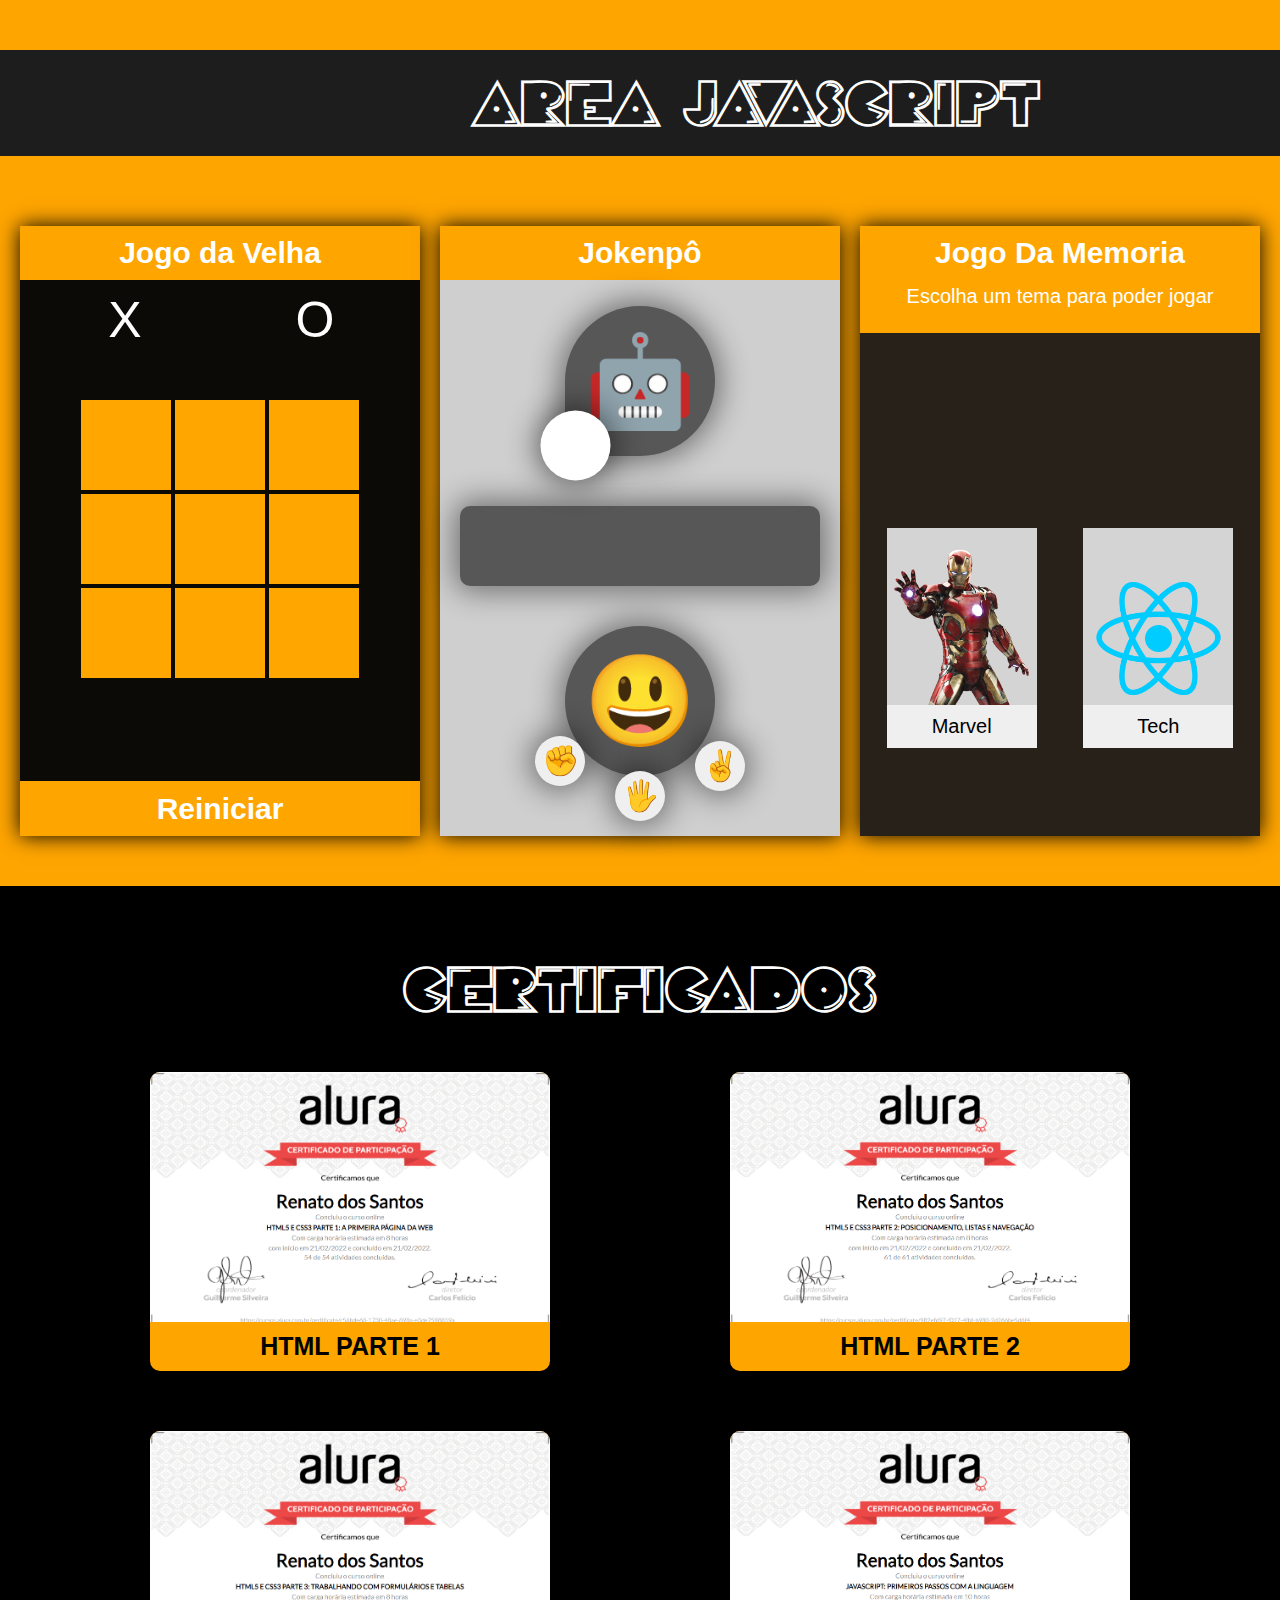
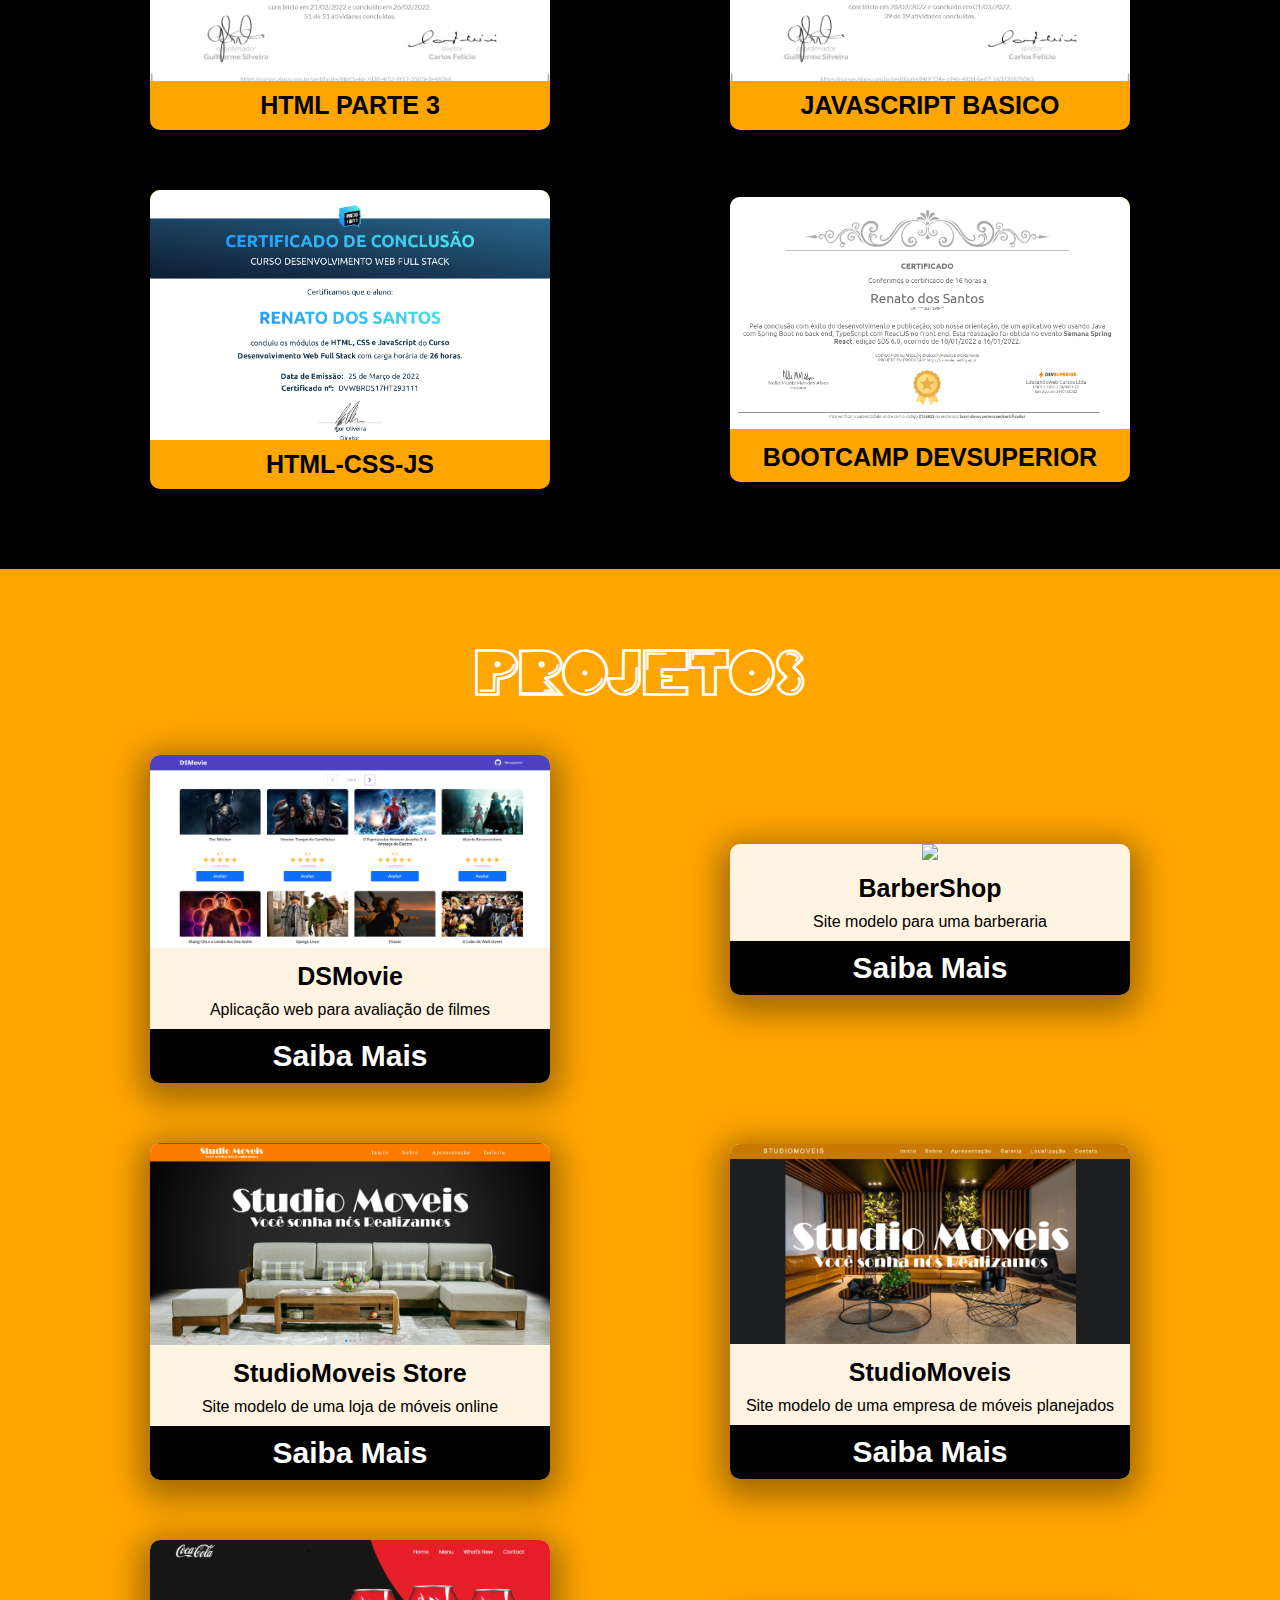
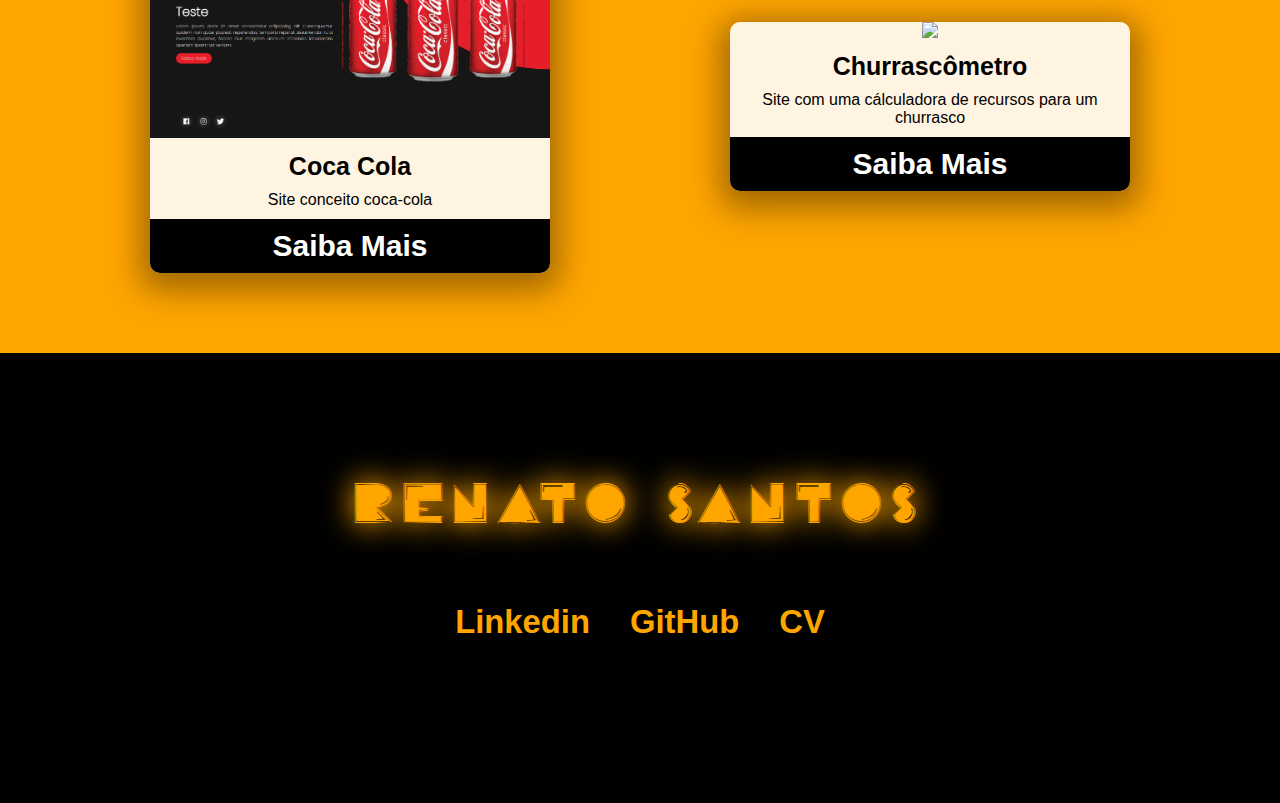
==== index.html @ b28b46d9 "adicionando jogos simples" ====
<!DOCTYPE html>
<html lang="pt-br">

<head>
    <meta charset="UTF-8">
    <meta http-equiv="X-UA-Compatible" content="IE=edge">
    <meta name="viewport" content="width=device-width, initial-scale=1.0">
    <link rel="stylesheet" href="./style/styleHeader.css">
    <link rel="stylesheet" href="./style/stylePrincipal.css">
    <link rel="stylesheet" href="./style/styleNav.css">
    <link rel="stylesheet" href="./style/footer.css">

    <!-- links style rojetos js -->
    <link rel="stylesheet" href="./projetos/jogo-da-velha/jogo-da-velha.css">
    <link rel="stylesheet" href="./projetos/jokenpo/styleJokenpo.css">
    <link rel="stylesheet" href="./projetos/gameMemoria/style/style-game-tema.css">
    <!-- icones -->
    <link rel="icon" href="../imagens/icons/rsIcon.png" type="image/png">
    <!-- IonIcon -->
    <link href="https://unpkg.com/ionicons@4.5.10-0/dist/css/ionicons.min.css" rel="stylesheet">
    <title>Renato Santos</title>
</head>

<body onload="iniciarDados()">
    <!-- <header id="header">
        <nav>
            <span class="topNome">Renato Santos</span>
            <ul class="navList">
                <li><a href="#header">Home</a></li>
                <li><a href="#sobre">About</a></li>
                <li><a href="#conhecimento">Skills</a></li>
                <li><a href="#certificado">Certified</a></li>
                <li><a href="#projetos">Projects</a></li>
            </ul>

            <div class="mobileMenu">
                <div class="line1"></div>
                <div class="line2"></div>
                <div class="line3"></div>
                <div class="line4"></div>
            </div>
        </nav>
        <div class="neon">
            <span class="nome" style="--letra: 'ola eu sou o'">ola eu sou o </span>
            <span class="nome" style="--letra: 'renato santos'">renato santos</span>
            <span class="nome" style="--letra: 'desenvolvedor'">desenvolvedor</span>
            <span class="nome" style="--letra: 'front-end'">front-end</span>
            <span class="nome" style="--letra: 'junior'">junior</span>
        </div>

        <ul class="redes-sociais">
            <li><a href="https://www.linkedin.com/in/renato-santos-693568127/" target="_blank">
                    <ion-icon name="logo-linkedin"></ion-icon>
                    <p> Linkedin </p>
                </a>
            </li>
            <li><a href="https://github.com/RenatoDevs" target="_blank">
                    <ion-icon name="logo-github"></ion-icon>
                    <p> GitHub </p>
                </a>
            </li>
            <li>
                <a href="https://github.com/RenatoDevs" target="_blank">
                    <ion-icon name="person"></ion-icon>
                    <p> CV </p>
                </a>
            </li>
        </ul>
        <div class="scroll">
            <img src="./logos/keyboard_arrow_down_white_24dp.svg" alt="">
        </div>

    </header> -->
    <main>
        <!-- <section id="sobre" class="sobre">
            <p class="titulo">Sobre</p>
            
            <div class="box-sobre">
                <img src="./imagens/fotos/eu2.jpg" alt="">
                <p>Olá eu sou Renato dos Santos seja Bem-vindo ao meu portifólio, aqui vou dispor um pouco sobre mim,
                    meus projetos pessoais que irei desenvolver ao longo dos meus estudos, e da minha carreira como
                    desenvolvedor que pretendo construir.
                </p>
                <p>
                    Bom sobre mim, eu tenho 24 anos, mas desde criança sempre fui apaixonado por tecnologia, ver os
                    ganhos que ao longo dos anos ela vem trazendo a sociedade é simplesmente incrível, confesso que
                    os últimos avanços que tivemos como a inteligência artificial, robôs e afins estão cada  um tanto assustadores, mas ainda assim acho incrível e acredito que com consciência e sabedoria ela
                    vai nos levar muito longe.
                </p>
                <p>
                    Sou formado em Análise e Desenvolvimento de Sistemas pela Uninove, estou estudando as
                    tecnologias do Front-End como HTML, CSS, Javascript e em breve React JS.
                </p>
            </div>
        </section> -->
        <!-- Conhecimento -->
        <!-- <section id="conhecimento" class="conhecimento">
            <p class="titulo">Conhecimento</p>
            <div class="estudos">
                
                <div class="box-linguagem">
                    <h2>Tenho conhecimento</h2>
                    <img src="./imagens/techs/html.png" alt="">
                    <img src="./imagens/techs/css.png" alt="">
                    <img src="./imagens/techs/javascript.png" alt="">
                    <img src="./imagens/techs/github.png" alt="">
                </div>
                
                <div class="box-linguagem">
                    <h2>Estudando</h2>
                    <img src="./imagens/techs/javascript.png" alt="">
                    <img src="./imagens/techs/firebase.png" alt="">
                </div>
                
                <div class="box-linguagem">
                    <h2>Pretendo estudar</h2>
                    <img src="./imagens/techs/bootstrap.png" alt="">
                    <img src="./imagens/techs/react.png" alt="">
                    <img src="./imagens/techs/node.png" alt="">
                </div>
            </div>

        </section> -->
        <!-- area js -->
        <section>
            <div class="container-js">
                <div class="top-js">
                    <div class="box-clock">
                        <div class="clock"></div>
                    </div>
                    <p class="titulo">Area Javascript</p>
                </div>
                <div class="grade-projetos-js">
                    <div class="projeto-js">
                        <div class="jogo-da-velha">
                            <h1>Jogo da Velha</h1>
                            <div class="current-player">
                                <p id="player1">X</p>
                                <p id="player2">O</p>
                            </div>
                            <div class="stage">
                                <div>
                                    <div id="0" class="square"></div>
                                    <div id="1" class="square"></div>
                                    <div id="2" class="square"></div>
                                </div>
                                <div>
                                    <div id="3" class="square"></div>
                                    <div id="4" class="square"></div>
                                    <div id="5" class="square"></div>
                                </div>
                                <div>
                                    <div id="6" class="square"></div>
                                    <div id="7" class="square"></div>
                                    <div id="8" class="square"></div>
                                </div>
                            </div>
                            <div class="info">
                                <span class="vencedor"></span>
                                <button id="reset-game" onclick="resetGame()">Reiniciar</button>
                            </div>
                        </div>
                    </div>
                    <!-- Jokempô -->
                    <div class="projeto-js">
                        <div class="jokenpo">
                            <h1>Jokenpô</h1>
                            <div class="robot">&#x1F916;
                                <div id="option-robot" class="option-robot"></div>
                            </div>
                            <div id="placar" class="placar"></div>
                            
                            <div class="player" >&#x1F603;
                                
                            </div>
                            <div class="option-player">
                                <button id="0" class="option">	&#x270A;</button>
                                <button id="1 " class="option">&#x1F590;</button>
                                <button id="2" class="option">&#x270C;</button>
                            </div>
                        </div>
                    </div>
                    <!-- Jogo da Memoria -->
                    <div class="projeto-js">
                        <div class="titulo-game-memoria">
                            <h1>Jogo Da Memoria</h1>
                            <p>Escolha um tema para poder jogar</p>
                        </div>
                        
                        <div id="game-memoria" class="temas">
                            
                            <div class="tema">
                                <img src="./projetos/gameMemoria/assets/temas/marvel/iron.png" alt="">
                                <a href="./projetos/gameMemoria/game-memoria.html" href="#gameBoard" id="marvel">
                                    <button id="marvel" class="btn">Marvel</button>
                                </a>
                            </div>
                            <div class="tema">
                                <img src="./projetos/gameMemoria/assets/temas/tech/react.png" alt="">
                                <a href="./projetos/gameMemoria/game-memoria.html" href="#gameBoard" id="tech">
                                    <button id="teck" class="btn">Tech</button>
                                </a>
                            </div>
                        </div>
                    </div>
                </div>
            </div>
            
            
        </section>
        <!-- Certificado -->
        <section id="certificado" class="certificado">
            <p class="titulo">Certificados</p>
            <div id="box-certificados" class="box-itens"></div>
        </section>
        <!-- Projetos -->
        <section id="projetos" class="projetos">
            <p class="titulo">Projetos</p>
            <div class="box-itens" id="box-projetos">
        </section>
    </main>
    <footer>
        <div class="boxFooter">
            <span class="footerNome" style="--letra: 'renato santos'">renato santos</span>
            <ul class="redes-sociais">
                <li><a href="https://www.linkedin.com/in/renato-santos-693568127/" target="_blank">
                        <ion-icon name="logo-linkedin"></ion-icon>
                        <p> Linkedin </p>
                    </a>
                </li>
                <li><a href="https://github.com/RenatoDevs" target="_blank">
                        <ion-icon name="logo-github"></ion-icon>
                        <p> GitHub </p>
                    </a>
                </li>
                <li>
                    <a href="https://github.com/RenatoDevs" target="_blank">
                        <ion-icon name="person"></ion-icon>
                        <p> CV </p>
                    </a>
                </li>
            </ul>
        </div>
    </footer>
    <!-- projetos js -->
        <!-- jogo da velha -->
        <script src="./projetos/jogo-da-velha/jogo-da-velha.js"></script>
        <script src="./projetos/jogo-da-velha//interface-jogo-da-velha.js"></script>
        <!-- jokempô -->
        <script src="./projetos/jokenpo/jokenpoGame.js"></script>
        <!-- Jogo da Memoria -->
        <script src="./projetos/gameMemoria/scriptGameMemoria.js"></script>
        <script src="./projetos/gameMemoria/scriptTemasGameMemoria.js"></script>
        <script src="./projetos/gameMemoria/scriptViewGameMemoria.js"></script>



    <script src="./projetos/relogio/relogio.js"></script>
    <!-- auto -->
    <script src="./scripts/auto-certificados.js"></script>
    <script src="./scripts/auto-projetos.js"></script>
    <!-- IonIcon -->
    <script type="module" src="https://unpkg.com/ionicons@5.5.2/dist/ionicons/ionicons.esm.js"> </script>

    <!-- Nav -->
    <script src="./scripts/mobileNavBar.js"></script>

    <script src="./scripts/script.js"></script>

</body>

</html>
---- style/styleHeader.css ----
@font-face {
  font-family: "pac";
  src: url("../fonts/PAC-FONT.TTF") format("truetype");
}
header {
  width: 100%;
  min-height: 130vh;
  display: flex;
  justify-content: center;
  align-items: center;
  flex-direction: column;
  z-index: 100;
}
header::before {
  content: "";
  position: absolute;
  top: 0;
  left: 0;
  width: 100%;
  min-height: 130vh;
  background: var(--cor-secundaria);
  clip-path: polygon(0 0, 100% 0, 100% 100%, 0 85%);
  z-index: -1;
}
.scroll {
  width: 100px;
  height: 150px;
  display: flex;
  justify-content: center;
  align-items: center;
  flex-direction: column;
  z-index: 2;
  position: relative;
  background: url(../imagens/) repeat-y;
  background-size: cover ;
}

.scroll img {
  width: 100%;
  animation: pular 1s cubic-bezier(1, -0.8, 0.7, 0.7) alternate infinite;
  position: absolute;
  top: 0;
}
.scroll::after {
  content: " ";
  position: absolute;
  bottom: 0;
  width: 100%;
  height: 10px;
  background: rgba(255, 255, 255, 0.877);
  border-radius: 50%;
  filter: blur(15px);
  animation: sombra 1s cubic-bezier(1, -0.80, 0.7, 0.7) alternate infinite;
}

@keyframes pular {
  to {
    transform: translateY(40px);
  }
  
}
@keyframes sombra {
  to {
    transform:scale(1.5);
  }
  
}
.neon {
  width: 100%;
  max-width: 1500px;
  min-height: 400px;
  display: flex;
  justify-content: center;
  align-items: center;
  flex-direction: column;
  text-align: center;
  position: relative;
  margin: 10px;
  margin-top: -150px;
}
.nome {
  font-size: 40px;
  font-family: "pac";
  position: relative;
  cursor: pointer;
  transition: color 1s ease-in-out;
  letter-spacing: 10px;
}
.nome::before {
  content: var(--letra);
  position: absolute;
  filter: blur(15px);
  font-weight: bold;
  top: 0;
  left: 0;
  right: 0;
  bottom: 0;
}
.nome:nth-child(1) {
  color: var(--cor-titulo);
  font-size: calc(16px + 1vw);
  margin-bottom: -10px;
  z-index: 10;
  animation: piscando 2s infinite;
  animation-delay: 0;
}
.nome:nth-child(2) {
  color: var(--cor-primaria);
  font-size: calc(40px + 2vw);
  animation: piscando 2s infinite;
  animation-delay: 500ms;
}
.nome:nth-child(3) {
  color: var(--cor-titulo);
  font-size: calc(10px + 2vw);
  margin: -10px;
  z-index: 10;
  animation: piscando 2s infinite;
  animation-delay: 700ms;
}
.nome:nth-child(4) {
  color: var(--cor-primaria);
  font-size: calc(40px + 2.5vw);
  animation: piscando 2s infinite;
  animation-delay: 300ms;
}

.nome:nth-child(5) {
  color: var(--cor-titulo);
  font-size: calc(10px + 2vw);
  margin: -10px;
  z-index: 10;
  animation: piscando 3s forwards;
  animation-delay: 700ms;
}

.redes-sociais {
  display: flex;
  justify-content: center;
  align-items: center;
  flex-wrap: wrap;
  height: 100%;
}
.redes-sociais li a{
  display: flex;
  justify-content: center;
  align-items: center;
  flex-direction: column;
  position: relative;
  height:100px;
  
  margin: 0 10px;
  font-size: calc(20px + 1vw);
  font-weight: bold;
  list-style: none;
  color: var(--cor-primaria);
  border-radius: 20px;
}
.redes-sociais li a:hover{
  animation: subir 0.5s ease alternate infinite;
}
.redes-sociais li a ion-icon{
  font-size: 50px;
  z-index: 1000;
  
}
.redes-sociais li p{
  width: 100%;
  height: 40;
  line-height: 100%;
  padding: 10px;
  color: var(--cor-primaria);
  transition: 1s;
  display: flex;
  justify-content: center;
  align-items: center;
}
.redes-sociais li p:hover{
  border-radius: 20px;
  background:var(--cor-primaria);
  color: var(--cor-secundaria);
}

@keyframes subir {
  to{
    transform: translateY(-30px);
  }
  
}

@media (max-width: 550px) {
  .nome:nth-child(1),
  .nome:nth-child(3) {
    margin: 5px;
    z-index: 10;
  }
  .nome:nth-child(2)::before,
  .nome:nth-child(4)::before {
    align-self: center;
  }
}

@keyframes piscando {
  0% {
    text-transform: uppercase;
  }
  5% {
    text-transform: lowercase;
  }
  95% {
    text-transform: uppercase;
  }
}
---- style/stylePrincipal.css ----
@font-face {
  font-family: "blah";
  src: url('../fonts/Blah!.ttf') format("truetype");
}

@import url('https://fonts.googleapis.com/css2?family=Roboto:wght@300;700&display=swap');

* {
  box-sizing: border-box;
  margin: 0;
  padding: 0;
  --cor-primaria: #ffa500;
  --cor-secundaria: rgb(0, 0, 0);
  --cor-titulo: red;
  list-style: none;
  text-decoration: none;
  font-family: 'Roboto', sans-serif;
}

body {
  width: 100%;
  min-height: 100vh;
  display: flex;
  justify-content: center;
  align-items: center;
  flex-direction: column;
  position: relative;
  font-family: 'blash';

}

main {
  width: 100%;
  min-height: 100vh;
}

section {
  width: 100%;
  min-height: 50vh;
  padding: 50px 0;
  display: flex;
  justify-content: space-around;
  align-items: center;
  flex-direction: column;
  position: relative;
}

section:nth-child(odd) {
  background-color: var(--cor-primaria);
}

section:nth-child(even) {
  background-color: var(--cor-secundaria);
}


section:nth-child(odd) .btMais {
  background-color: var(--cor-secundaria);
  color: white;
}

section:nth-child(even) .btMais {
  background-color: var(--cor-primaria);
  color: white;
}

section:nth-child(odd).certificado .item {
  background-color: var(--cor-secundaria);
  color: white;
}

section:nth-child(even).certificado .item {
  background-color: var(--cor-primaria);
  color: black;
}


.titulo {
  font-size: calc(20px + 2vw);
  font-weight: bold;
  margin: 30px;
  color: #fff;
  text-align: center;
  font-family: 'pac';
  text-transform: uppercase;
}

/*        Sobre         */
.sobre {
  margin-top: -25vh;
  padding: 20vh 10px 50px 10px;

}

.box-sobre {
  max-width: 1400px;
  border-radius: 10px;
  padding: 10px 0;
  background-color: rgb(221, 221, 221);
  box-shadow: 0 0 20px rgba(0, 0, 0, 0.918),
    inset 0 0 10px rgba(0, 0, 0, 0.486);
}

.box-sobre img {
  max-width: 320px;
  overflow: hidden;
  object-fit: cover;
  border-radius: 20px;
  margin: 10px;
  float: left;
  box-shadow: 0 0 20px rgba(0, 0, 0, 0.918);
}

.box-sobre p {
  max-width: 1200px;
  font-size: calc(12px + 0.5vw);
  text-align: left;
  margin: 20px 0;
  padding: 0 15px;
  font-weight: 600;
  position: relative;
}

/*              Conhecimentos             */
.estudos {
  width: 100%;
  display: flex;
  justify-content: center;
  align-items: center;
  flex-wrap: wrap;
  padding: 0 10px;
  gap: 10px;
}

.box-linguagem {
  width: 100%;
  max-width: 400px;
  padding: 10px;
  border-radius: 10px;
  display: flex;
  justify-content: space-around;
  align-items: center;
  flex-wrap: wrap;
  background-color: gainsboro;
  box-shadow:
    inset 0 0 10px rgba(0, 0, 0, 0.486);
}

.conhecimento h2 {
  color: white;
  width: 100%;
  text-align: center;
  padding: 10px;
  margin-bottom: 10px;
  border-radius: 10px 10px 0 0;
  background-color: gray;
  box-shadow: 0 0 10px rgba(0, 0, 0, 0.918),
    inset 0 0 20px rgba(0, 0, 0, 0.486);
}

.box-linguagem img {
  width: 50px;
  height: 50px;
  transition: 0.5s;
}

.box-linguagem img:hover {
  transform: scale(1.3);
}

/*         Certificados        */
.certificado .item {
  text-transform: uppercase;
}

/*           Projetos          */
.box-itens {
  width: 100%;
  max-width: 1400px;
  min-height: 50vh;
  display: flex;
  align-items: center;
  justify-content: space-evenly;
  flex-wrap: wrap;
}

.item {
  margin: 30px;
  display: flex;
  align-items: center;
  text-align: center;
  flex-direction: column;
  min-height: 100px;
  flex: 1 1 400px;
  max-width: 400px;
  position: relative;
  background: rgba(255, 255, 255, 0.884);
  box-shadow: 0 8px 32px 10px rgba(0, 0, 0, 0.37);
  border-radius: 10px;
  overflow: hidden;
  transition: 0.5s ease-in-out;
}

.item:hover {
  transform: scale(1.1);
}

.imgProjeto {
  max-height: 250px;
  overflow: hidden;
}

.imgProjeto img {
  width: 100%;
}

.descProjeto {
  width: 100%;
  display: flex;
  justify-content: space-between;
  align-items: center;
  flex-direction: column;
}

.subTitulo {
  font-size: 25px;
  margin: 10px;
}

.descProjeto .btMais {
  width: 100%;
  text-decoration: none;
  padding: 10px;
  margin-top: 10px;
  font-size: 30px;
  font-weight: bold;
}

/*Area Javascript*/

.container-js {
  width: 100%;
  max-width: 1400px;
  display: flex;
  justify-content: flex-start;
  align-items: center;
  flex-direction: column;
  flex-wrap: wrap;
}

.top-js {
  display: flex;
  justify-content: space-evenly;
  align-items: center;
  flex-wrap: wrap;
  width: 100%;

  background-color: rgb(29, 29, 29);
}

.clock {
  color: white;
  font-size: 50px;
  width: 100%;
  max-width: 300px;
  padding: 10px;
  display: flex;
  justify-content: center;
  align-items: center;
}

.grade-projetos-js {
  padding: 50px 10px 0 10px;
  width: 100%;
  min-height: 50vh;
  display: flex;
  justify-content: space-evenly;
  align-items: center;
  flex-wrap: wrap;
  gap: 10px;
}

.projeto-js {
  width: 100%;
  max-width: 400px;
  height: 610px;
  background-color: rgb(39, 33, 25);
  margin-top: 20px;
  box-shadow:0 0 20px rgb(0, 0, 0);

}





















@media (max-width:600px) {
  .box-sobre {
    display: flex;
    justify-content: center;
    align-items: center;
    flex-direction: column;
  }
}
---- style/styleNav.css ----
*{
  margin: 0;
  padding: 0;
  box-sizing: border-box;
}

nav {
  width: 100%;
  height: 7vh;
  position: fixed;
  display: flex;
  justify-content: space-evenly;
  align-items: center;
  top: 0;
  background: var(--cor-secundaria);
  /* box-shadow: 0 0 50px 5px rgba(255, 255, 255, 0.178);   */
  z-index: 10000;
}
.topNome{
  color: var(--cor-primaria);
  font-family: 'pac';
  position: relative;
  align-self:auto;
  font-size: 25px;
  line-height: 100%;
}
.navList {
  display: flex;
  justify-content: space-evenly;
  align-items: center;
  height: 100%;
  width: 70%;
}
.navList li {
  list-style: none;
  height: 100%;
  
}
.navList li a{
  height: 100%;
  line-height: 100%;
  list-style: none;
  display: flex;
  justify-content: center;
  align-items: center;
  font-size: calc(16px + 1vw);
  font-weight: bold;
  color: var(--cor-primaria);
  margin: 0 10px 0 10px;
  font-family: 'blah';
}
.navList li a:hover{
  filter: contrast(250%);

}

.mobileMenu {
  cursor: pointer;
  display: none;
  z-index: 1000;
}
.mobileMenu div {
  width: 35px;
  height: 3px;
  background: var(--cor-primaria);
  margin: 8px;
  transition: 0.3s;
  border-radius: 10px;
  
}
@media (max-width: 999px) {
  /* body {
    overflow-x: hidden;
  } */
  .navList {
    position: absolute;
    top: 7vh;
    right: 0;
    width: 100vw;
    height: 93vh;
    background-color: var(--cor-secundaria);
    flex-direction: column;
    align-items: center;
    justify-content:center;
    transform: translateX(100%);
    transition: transform 0.5s ease-in-out;
    z-index: 99;
  }
  .navList li {
    opacity: 0;
    width: 100%;
    max-height: 70px;
    padding: 20px 0 20px 0;
    text-align: center;
    font-size: 1.5em;
  }
  .navList li a{
    font-size: 40px;
  }
  .mobileMenu {
    display: block;
    padding-top: 10px;
  }
  .navList.active {
    transform: translateX(0);
  }
  .mobileMenu .line4{
    opacity: 0;
  }
  @keyframes navLinkFade {
    from {
      opacity: 0;
      transform: translateX(50px);
    }
    to {
      opacity: 1;
      transform: translateX(0);
    }
  }
  /*as 4 barras simbolo menu*/
  .mobileMenu.active .line1 {
    transform: rotate(-90deg) translate(-12px, -10px);
  }
  .mobileMenu.active .line2 {
    transform: rotate(30deg) translate(-2.5px, -11px);
    width: 25px;
  }
  .mobileMenu.active .line3 {
    transform: rotate(160deg) translate(-11px, 10px);
    width: 20px;
  }
  .mobileMenu.active .line4 {
    transform: rotate(50deg) translate(-6px, -13px);
    width: 25px;
    opacity: 1;
  }
}
---- style/footer.css ----
/*            Footer               */

footer {
    width: 100%;
    min-height: 50vh;
    display: flex;
    justify-content: center;
    align-items: center;
    flex-direction: column;
    position: relative;
    background-color: var(--cor-secundaria);
    
  }
  
  .boxFooter {
    z-index: 10;
    display: flex;
    justify-content: center;
    align-items: center;
    flex-direction: column;
  }

  .footerNome {
    font-size: 40px;
    font-family: "pac";
    position: relative;
    cursor: pointer;
    transition: color 1s ease-in-out;
    letter-spacing: 10px;
    color: var(--cor-primaria);
    text-align: center;
    margin-bottom: 50px;
  }

  .footerNome::before {
    content: var(--letra);
    position: absolute;
    filter: blur(15px);
    font-weight: bold;
    top: 0;
    left: 0;
    right: 0;
    bottom: 0;
  }
  .redes-sociais {
    display: flex;
    justify-content: center;
    align-items: center;
    flex-wrap: wrap;
    height: 100%;
  }
  .redes-sociais li a{
    display: flex;
    justify-content: center;
    align-items: center;
    flex-direction: column;
    position: relative;
    height:100px;
    
    margin: 0 10px;
    font-size: calc(20px + 1vw);
    font-weight: bold;
    list-style: none;
    color: var(--cor-primaria);
    border-radius: 20px;
  }
  .redes-sociais li a:hover{
    animation: subir 0.5s ease alternate infinite;
  }
  .redes-sociais li a ion-icon{
    font-size: 50px;
    z-index: 1000;
  }
  .redes-sociais li p{
    width: 100%;
    height: 40;
    line-height: 100%;
    padding: 10px;
    color: var(--cor-primaria);
    transition: 1s;
    display: flex;
    justify-content: center;
    align-items: center;
  }
  .redes-sociais li p:hover{
    border-radius: 20px;
    background:var(--cor-primaria);
    color: var(--cor-secundaria);
  }
---- projetos/jogo-da-velha/jogo-da-velha.css ----
.jogo-da-velha {
  width: 100%;
  height: 100%;
  display: flex;
  justify-content: center;
  align-items: center;
  flex-direction: column;
  background: rgba(0, 0, 0, 0.685);
}
.jogo-da-velha h1{
  width: 100%;
  font-size: 30px;
  color: white;
  padding: 10px;
  margin-bottom: 10px;
  text-align: center;
  background-color: orange;
}
.jogo-da-velha .stage {
  padding: 10px;
  width: 100%;
  height: 400px;
  display: flex;
  flex-direction: column;
  justify-content: center;
  align-items: center;
  
}

.jogo-da-velha .square {
  background-color: rgb(255, 166, 0);
  width: 90px;
  height: 90px;
  display: inline-block;
  position: relative;
  font-size: 100px;
  transition: 300ms ease-in-out ;
  color: white;
  font-weight: bold;
  text-shadow: 0 2px 10px black;
}
.jogo-da-velha .square:hover{
  filter: contrast(200%);
  box-shadow: 0 0 5px 1px orange;
  transform: scale(105%);
  
}

.jogo-da-velha .o::after {
  content: "O";
  position: absolute;
  width: 100%;
  height: 100%;
  display: flex;
  justify-content: center;
  align-items: center;
}
.jogo-da-velha .x::after {
  content: "X";
  position: absolute;
  width: 100%;
  height: 100%;
  display: flex;
  justify-content: center;
  align-items: center;
}

.jogo-da-velha #restart{
  width: 100%;
  height: 40px;
  border: none;
  background-color: rgb(31, 31, 31);
  color: white;
  font-size: 25px;
}

.jogo-da-velha .current-player{
  width: 100%;
  height: 60px;
  display: flex;
  justify-content: center;
  align-items: center;
  padding:10px;
}
.jogo-da-velha .vez{
  background-color: orange;
  box-shadow: 0 0 20px 2px orange;
  transition: 500ms ease-in-out;
}
.jogo-da-velha .current-player p{
  width: 100%;
  min-height: 60px;
  display: flex;
  justify-content: center;
  align-items: center;
  color: white;
  font-size: 50px
}

.jogo-da-velha .info{
  width: 100%;
  min-height: 60px;
  display: flex;
  justify-content: center;
  align-items: center;
  flex-direction: column;
  
}

.jogo-da-velha .info button{
  background: orange;
  width: 100%;
  height: 60px;
  display: flex;
  justify-content: center;
  align-items: center;
  border: none;
  font-size: 30px;
  font-weight: bold;
  color: white;
}
.jogo-da-velha .vencedor{
  width: 100%;
  min-height: 50px;
  color: white;
  display: flex;
  justify-content: center;
  align-items: center;
  flex-direction: column;
  font-size: 18px;
  font-weight: bold;
}
---- projetos/jokenpo/styleJokenpo.css ----
* {
    --shadow: rgba(0, 0, 0, 0.473);
    --players: rgb(87, 87, 87);
    ;
}

.jokenpo {
    width: 100%;
    height: 100%;
    background: rgb(207, 207, 207);
    text-align: center;
    display: flex;
    justify-content: space-between;
    align-items: center;
    flex-direction: column;
    position: relative;
    padding-top: 20px;
}

.jokenpo h1 {
    width: 100%;
    font-size: 30px;
    color: white;
    padding: 10px;
    margin-bottom: 10px;
    text-align: center;
    background-color: orange;
    position: absolute;
    top: 0;

}

.jokenpo .robot {
    margin-top: 60px;
    width: 150px;
    height: 150px;
    background: var(--players);
    box-shadow: 0 0 30px 5px var(--shadow);
    display: flex;
    justify-content: center;
    align-items: center;
    border-radius: 50% 50% 50% 0;
    font-size: 90px;
    position: relative;
}

.jokenpo .option-robot {
    width: 70px;
    height: 70px;
    line-height: 70px;
    background: white;
    box-shadow: 0 0 30px 5px var(--shadow);
    font-size: 50px;
    border-radius: 50%;
    position: absolute;
    bottom: 0;
    left: 0;
    transform: translate(-35%, 35%);
    display: flex;
    justify-content: center;
    align-items: center;
}

.jokenpo .option-robot:hover {
    background: orange;
}

.jokenpo .player {
    width: 150px;
    height: 150px;
    line-height: 150px;
    background: var(--players);
    box-shadow: 0 0 30px 5px var(--shadow);
    display: flex;
    justify-content: center;
    align-items: center;
    border-radius: 50%;
    font-size: 90px;

}

.jokenpo .option-player {
    width: 150px;
    height: 50px;
    display: flex;
    justify-content: center;
    align-items: center;
    cursor: pointer;
    position: relative;
}

.jokenpo .option-player .option {
    width: 50px;
    line-height: 50px;
    font-size: 30px;
    display: flex;
    justify-content: center;
    align-items: center;
    border-radius: 50%;
    position: absolute;
    border: none;
    box-shadow: 0 0 30px 5px var(--shadow);
    transition: all 500ms;
}

.jokenpo .option-player .option:nth-child(1) {
    transform: translate(-160%, -100%);
}

.jokenpo .option-player .option:nth-child(2) {

    transform: translate(0%, -30%);
}

.jokenpo .option-player .option:nth-child(3) {
    transform: translate(160%, -90%);
}

.jokenpo .option-player .option:hover {
    background: orange;
}

.jokenpo .placar {
    width: 90%;
    height: 80px;
    background: var(--players);
    box-shadow: 0 0 30px 5px var(--shadow);
    border-radius: 10px;
    font-size: 20px;
    display: flex;
    justify-content: center;
    text-transform: uppercase;
    align-items: center;
    margin: 40px 0 30px 0;
    color: white;
    font-weight: bold;
}

.jokenpo .active {
    background: orange;
}
---- projetos/gameMemoria/style/style-game-tema.css ----
.titulo-game-memoria{
    background-color: orange;
    color: white;
    padding: 10px;
    text-align: center;
}
.titulo-game-memoria h1{
    font-size: 30px;
}
.titulo-game-memoria p{
    font-size: 20px;
    margin: 15px 0;
}
.temas{
    width: 100%;
    height: 100%;
    display: flex;
    justify-content: space-evenly;
    align-items: center;
    gap: 20px;
}
.tema{
    width: 150px;
    height: 220px;
    display: flex;
    justify-content: center;
    align-items: center;
    flex-direction: column;
    background-color: rgb(212, 212, 212);
    transition: 1s;
    position: relative;
}
.tema:hover{
    transform: scale(1.1);
}
.tema a{
    width: 100%;
    position: absolute;
    bottom: 0;
}
.tema a button{
    width: 100%;
    border: none;
    padding: 10px;
    font-size: 20px;
}

.tema img{
    width: 90%;
}
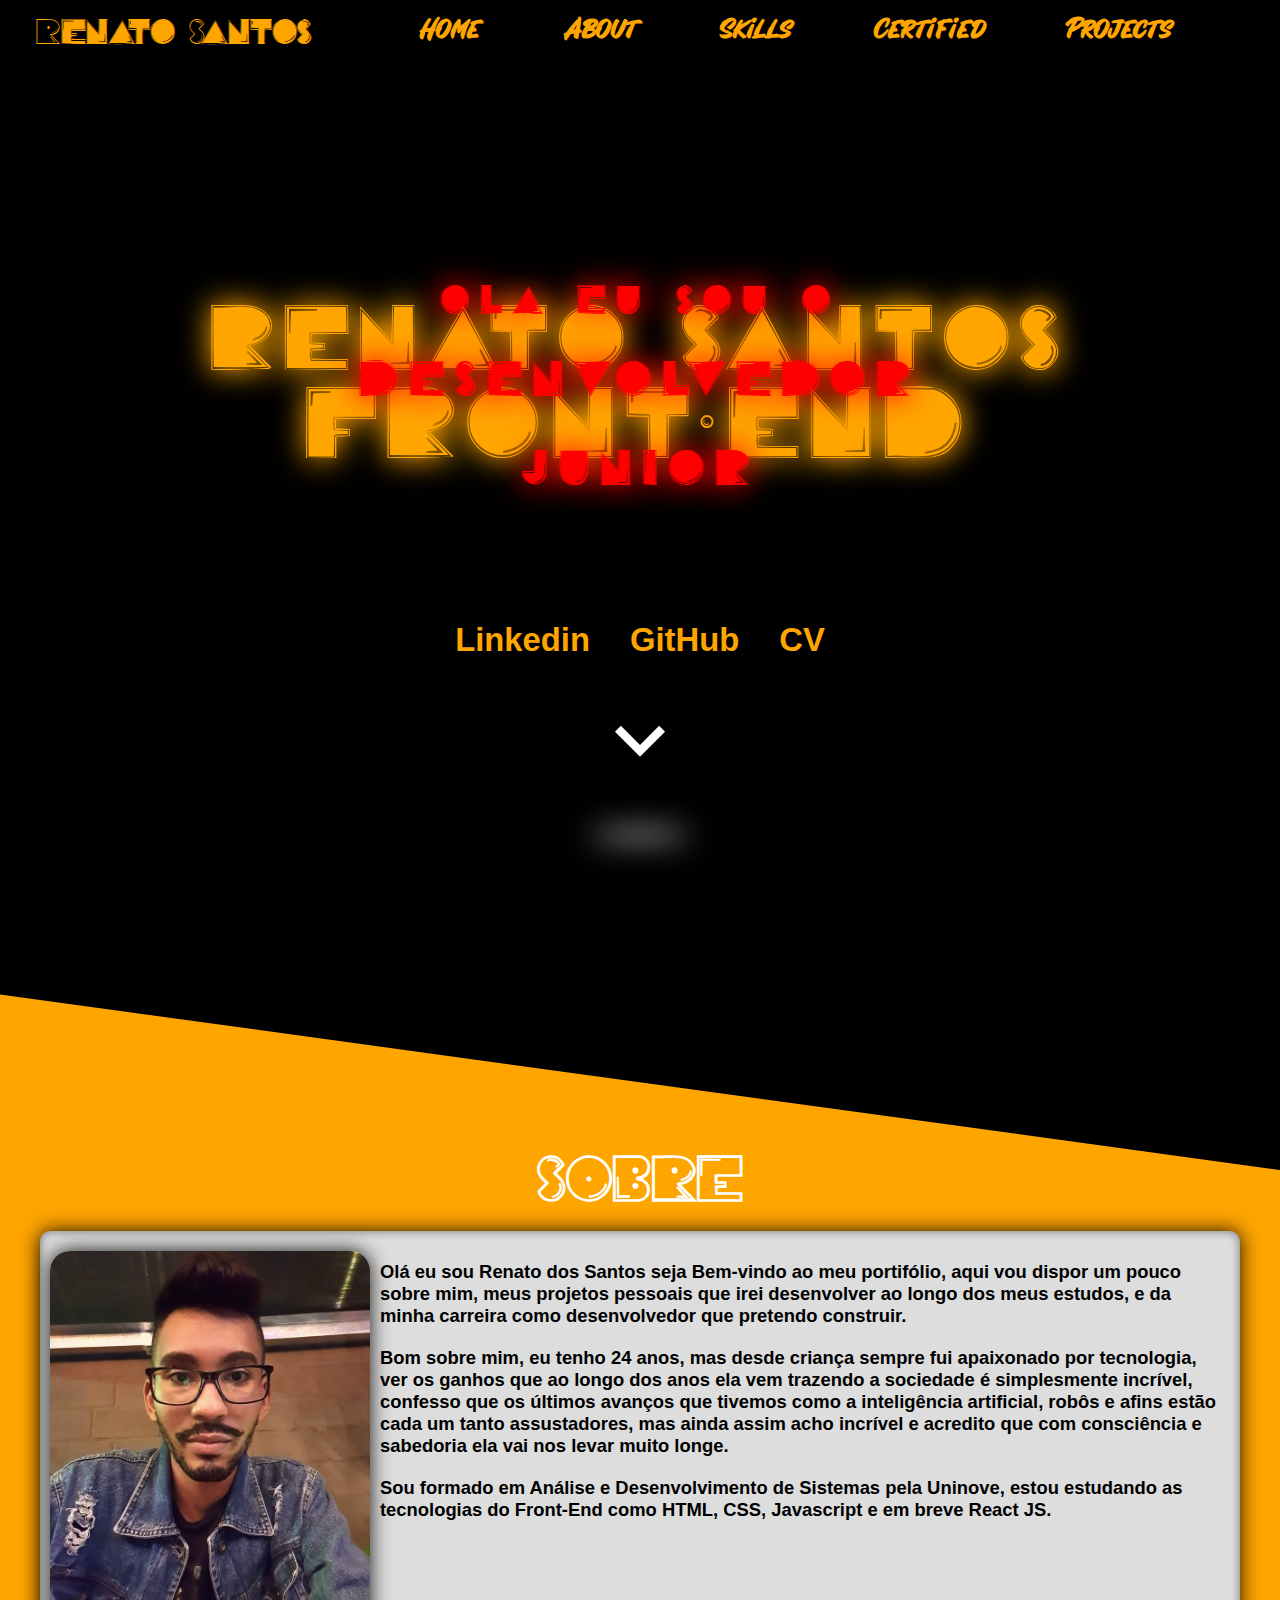
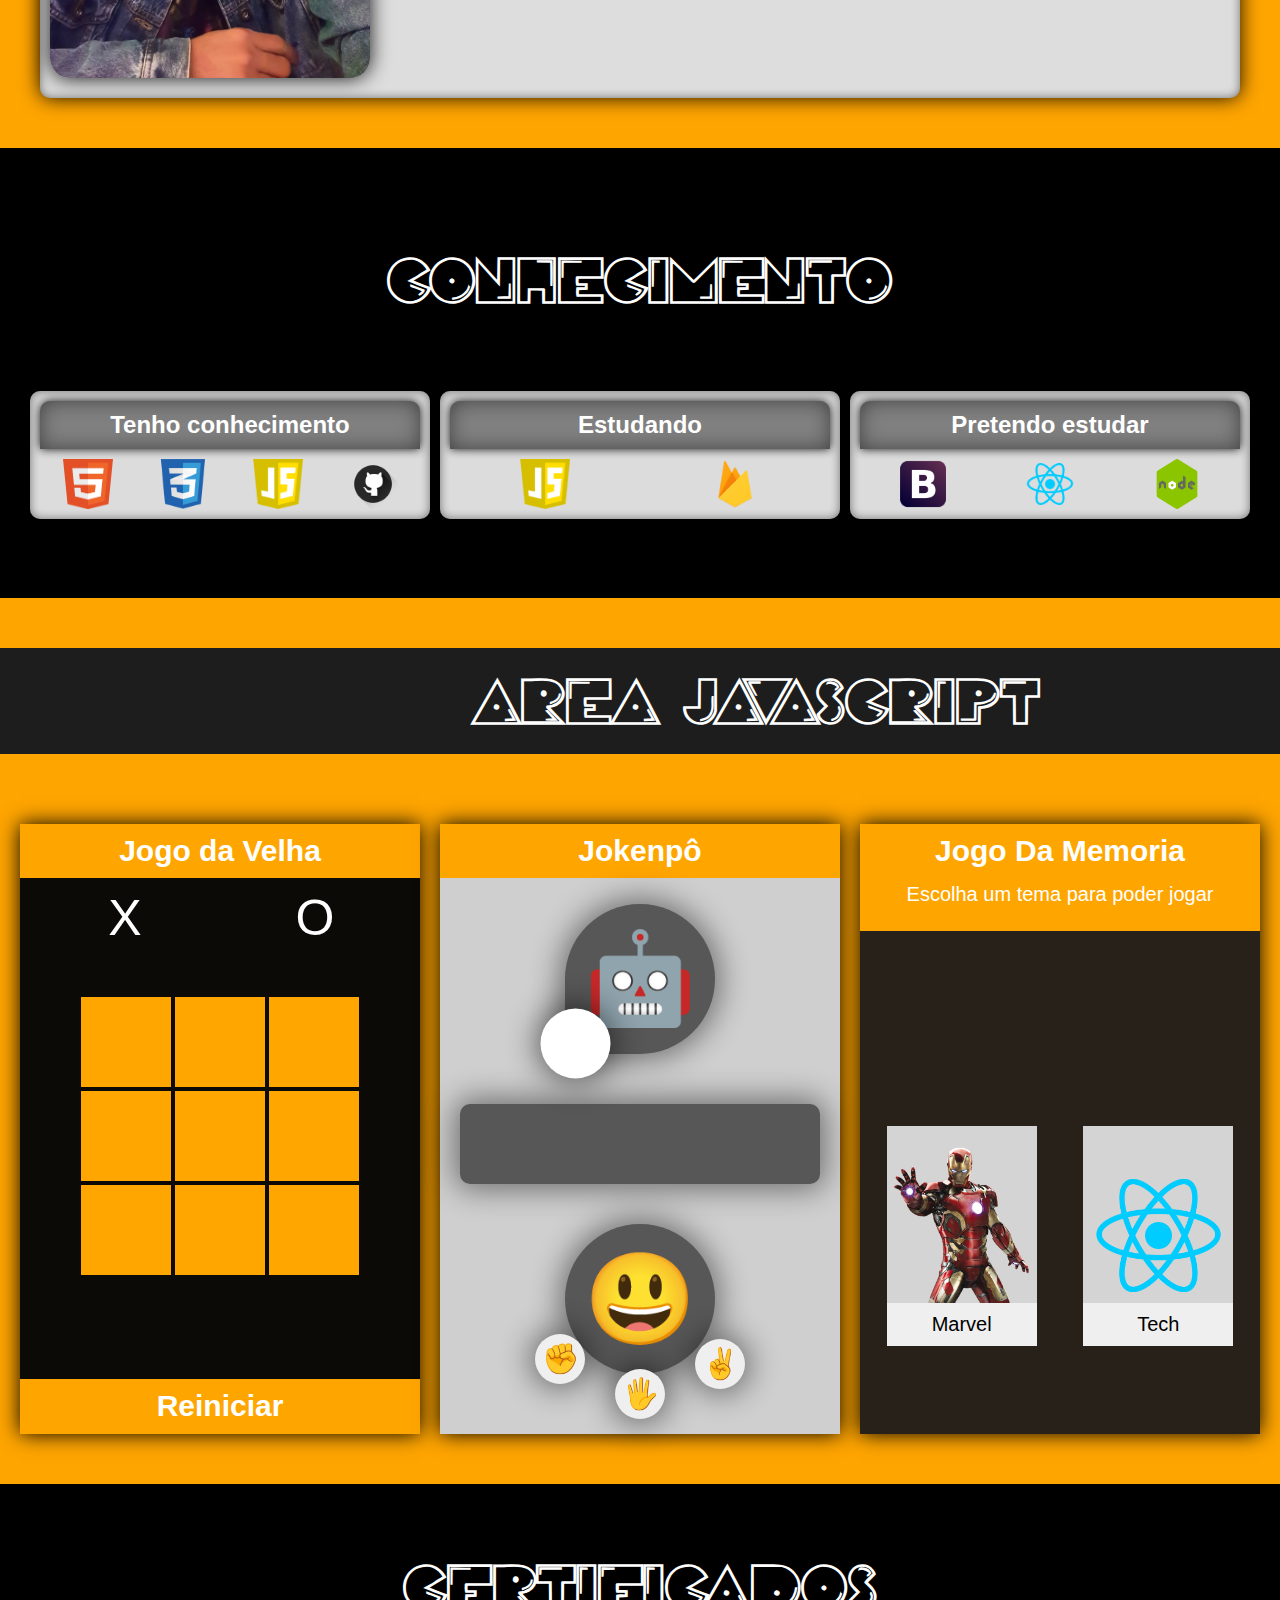
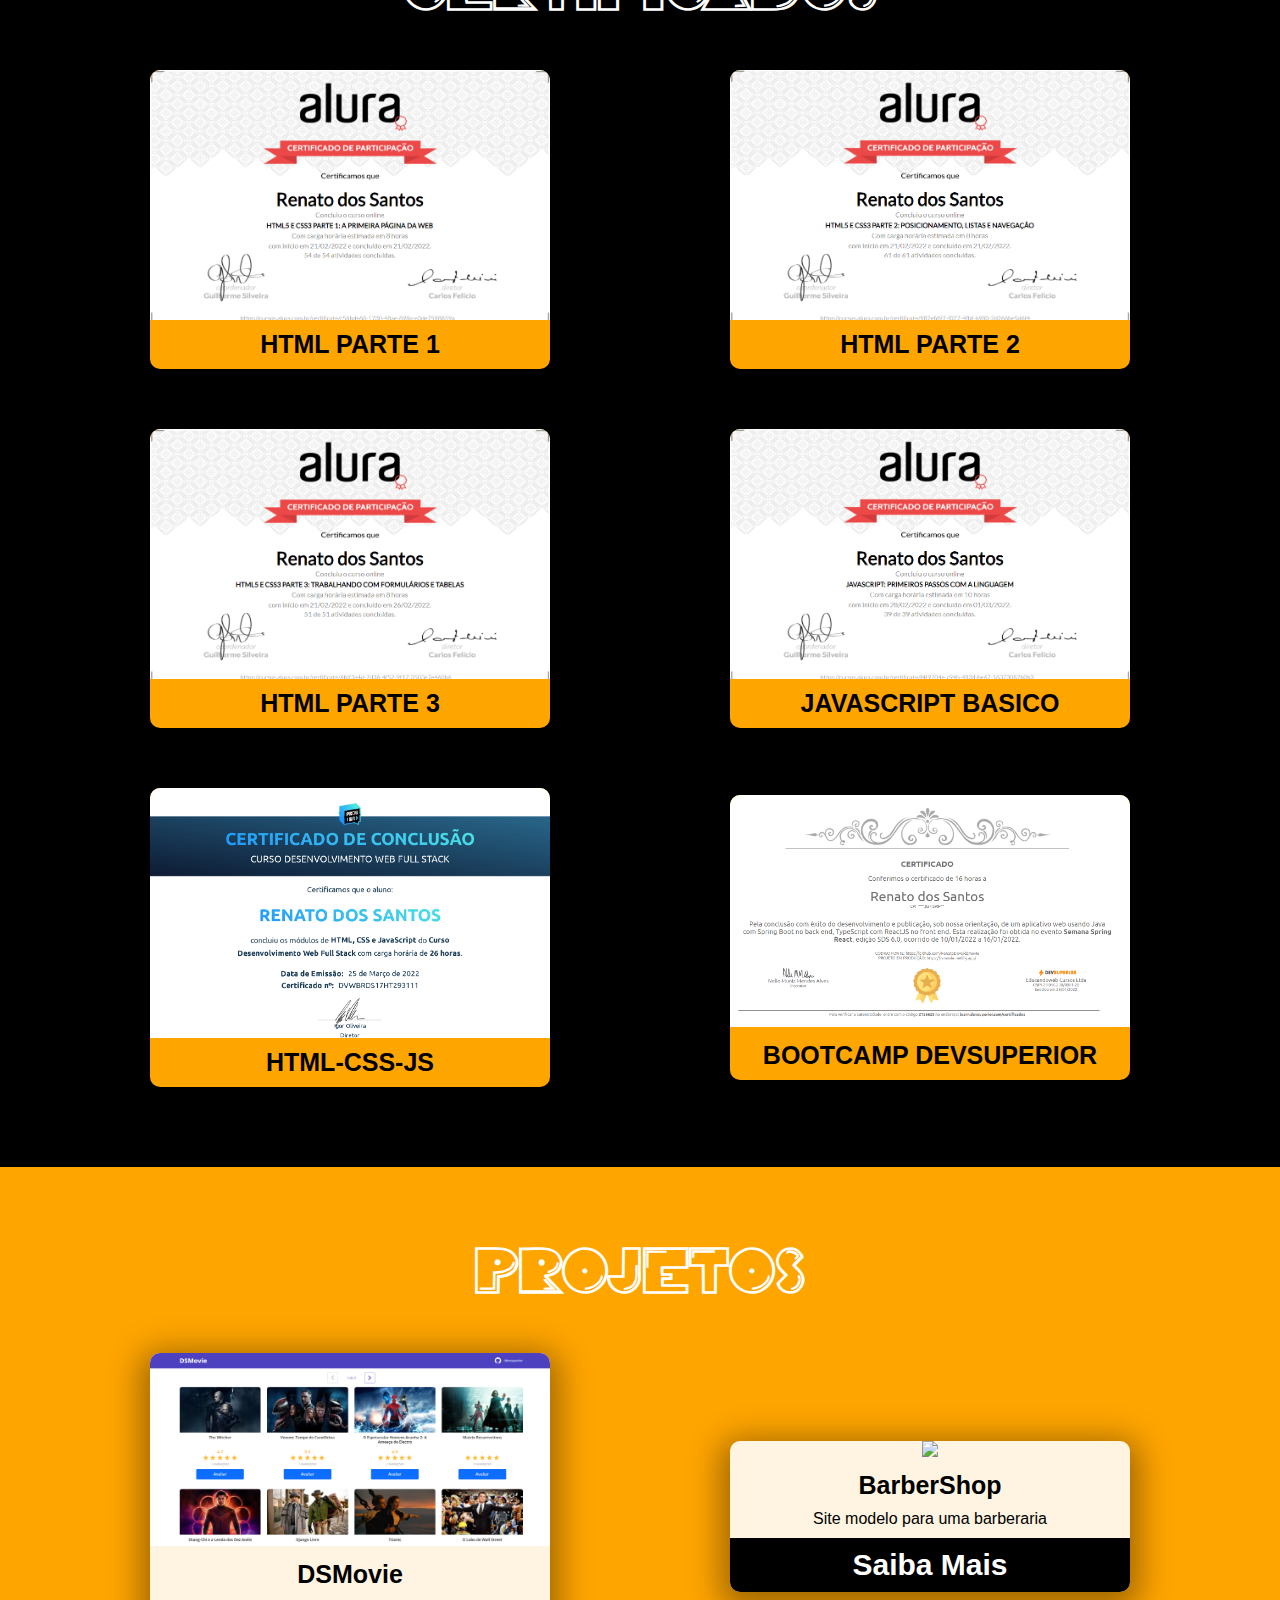
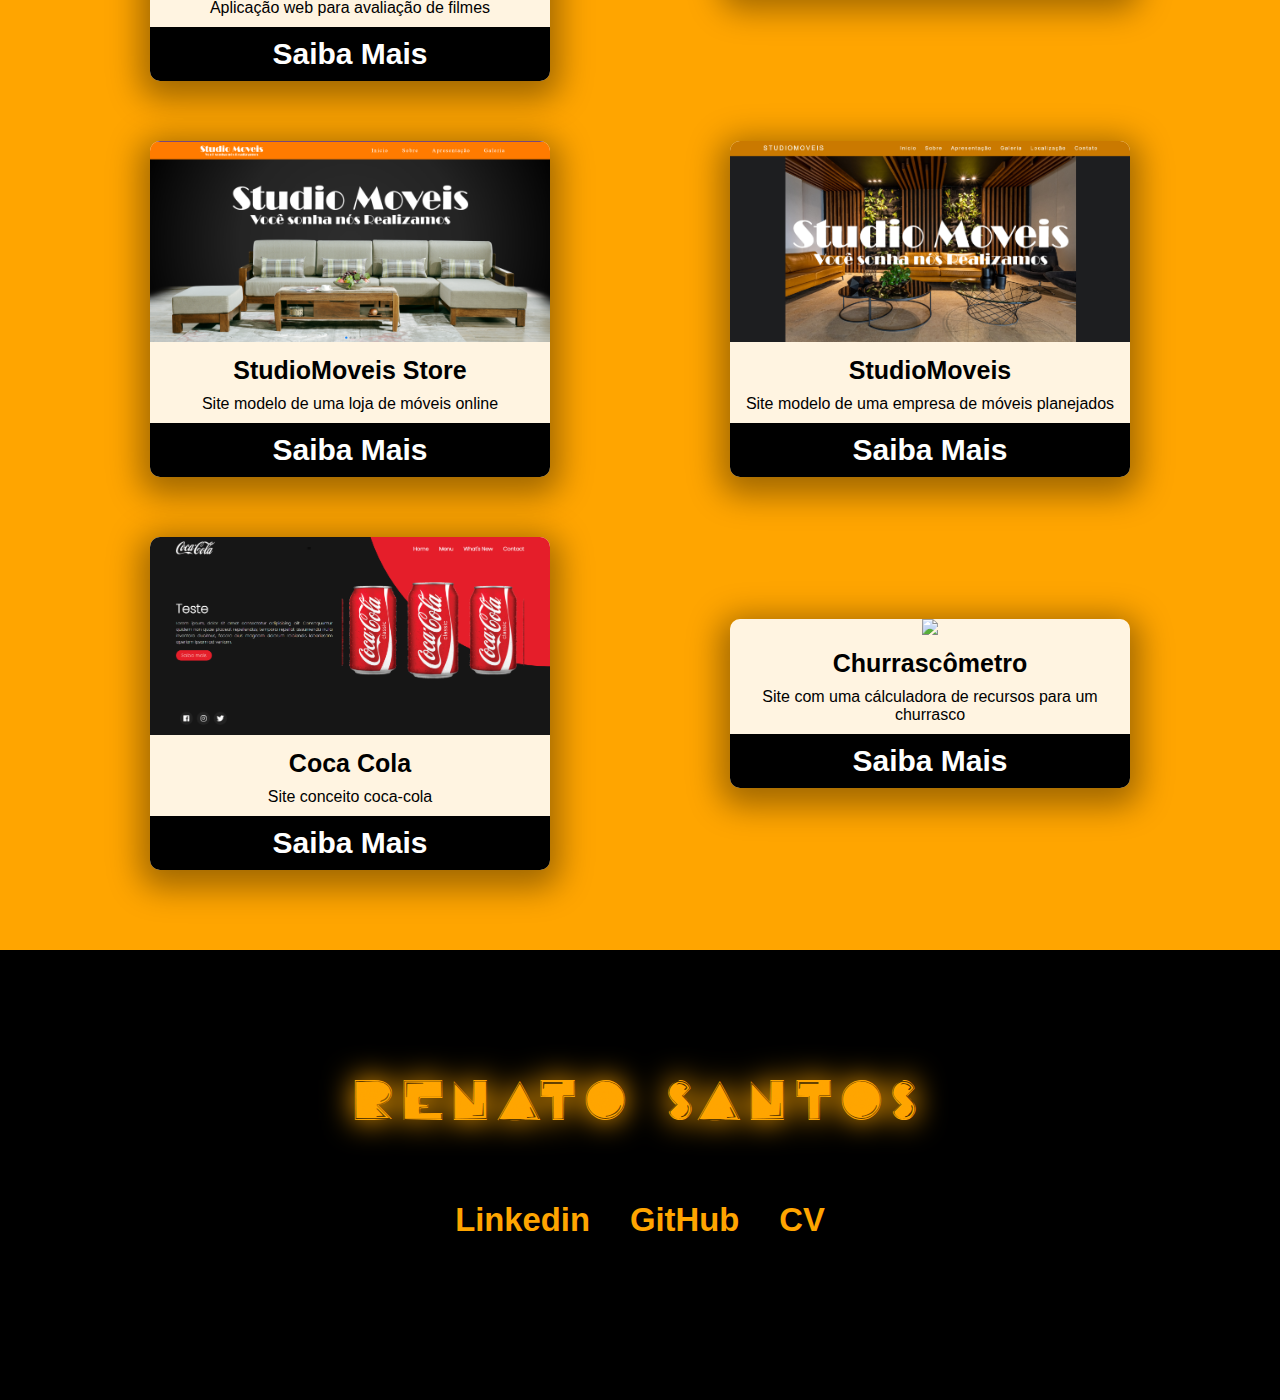
==== commit d54b9d59: "removendo areas comentadas" ====
--- a/index.html
+++ b/index.html
@@ -22,7 +22,7 @@
 </head>
 
 <body onload="iniciarDados()">
-    <!-- <header id="header">
+    <header id="header">
         <nav>
             <span class="topNome">Renato Santos</span>
             <ul class="navList">
@@ -70,9 +70,9 @@
             <img src="./logos/keyboard_arrow_down_white_24dp.svg" alt="">
         </div>
 
-    </header> -->
+    </header>
     <main>
-        <!-- <section id="sobre" class="sobre">
+        <section id="sobre" class="sobre">
             <p class="titulo">Sobre</p>
             
             <div class="box-sobre">
@@ -92,9 +92,9 @@
                     tecnologias do Front-End como HTML, CSS, Javascript e em breve React JS.
                 </p>
             </div>
-        </section> -->
+        </section>
         <!-- Conhecimento -->
-        <!-- <section id="conhecimento" class="conhecimento">
+        <section id="conhecimento" class="conhecimento">
             <p class="titulo">Conhecimento</p>
             <div class="estudos">
                 
@@ -120,7 +120,7 @@
                 </div>
             </div>
 
-        </section> -->
+        </section>
         <!-- area js -->
         <section>
             <div class="container-js">
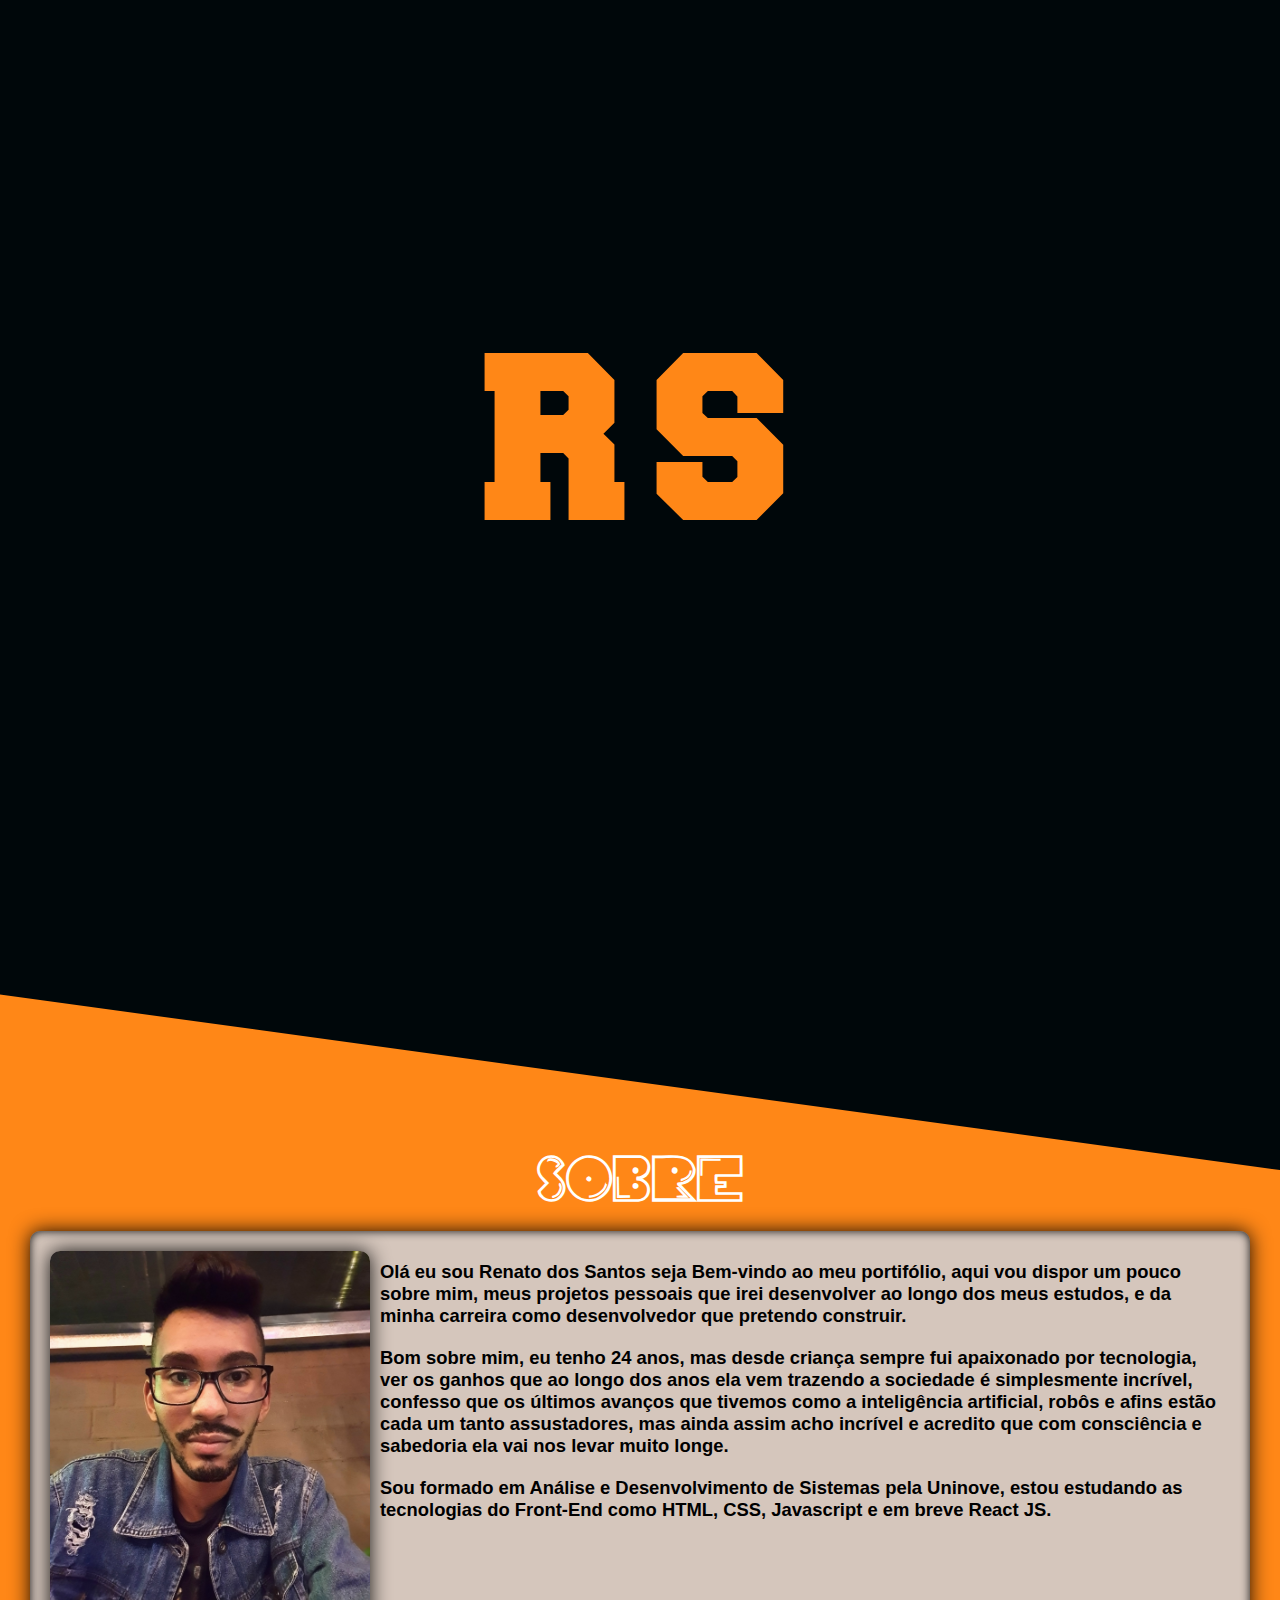
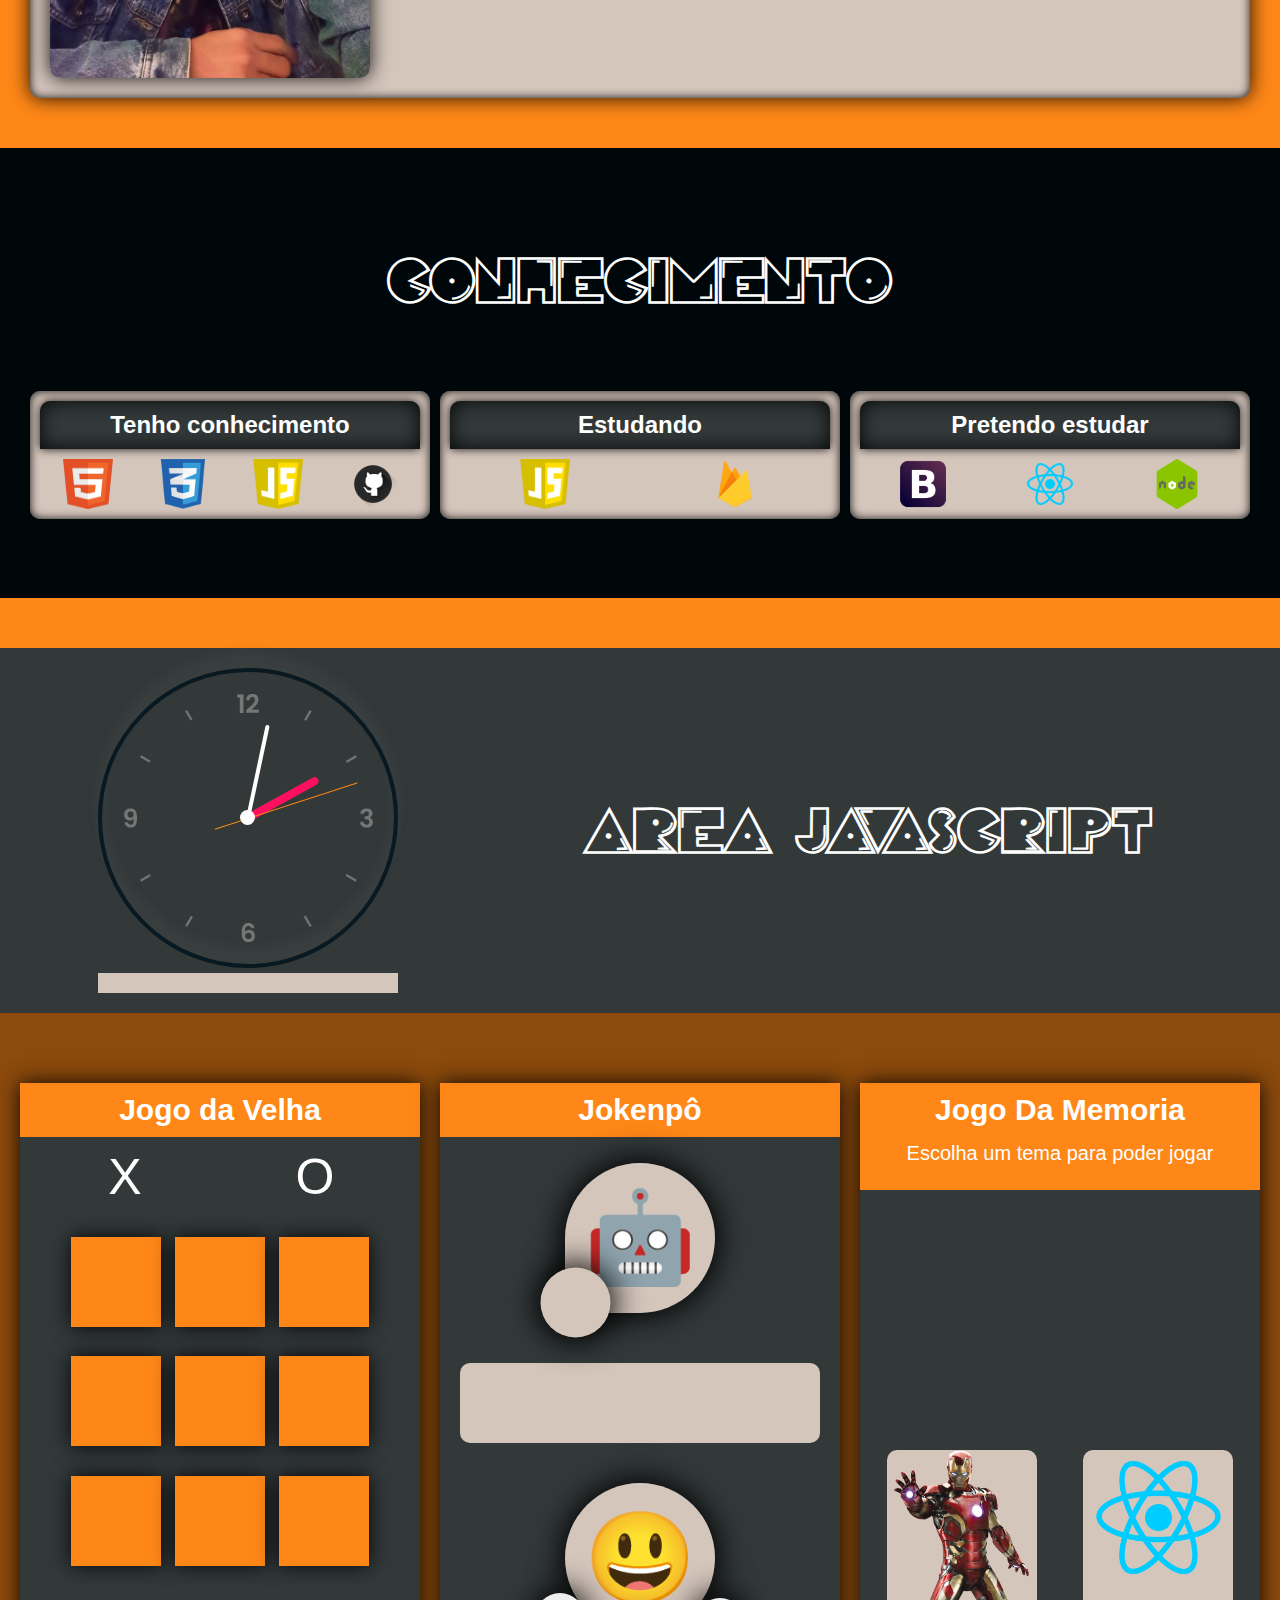
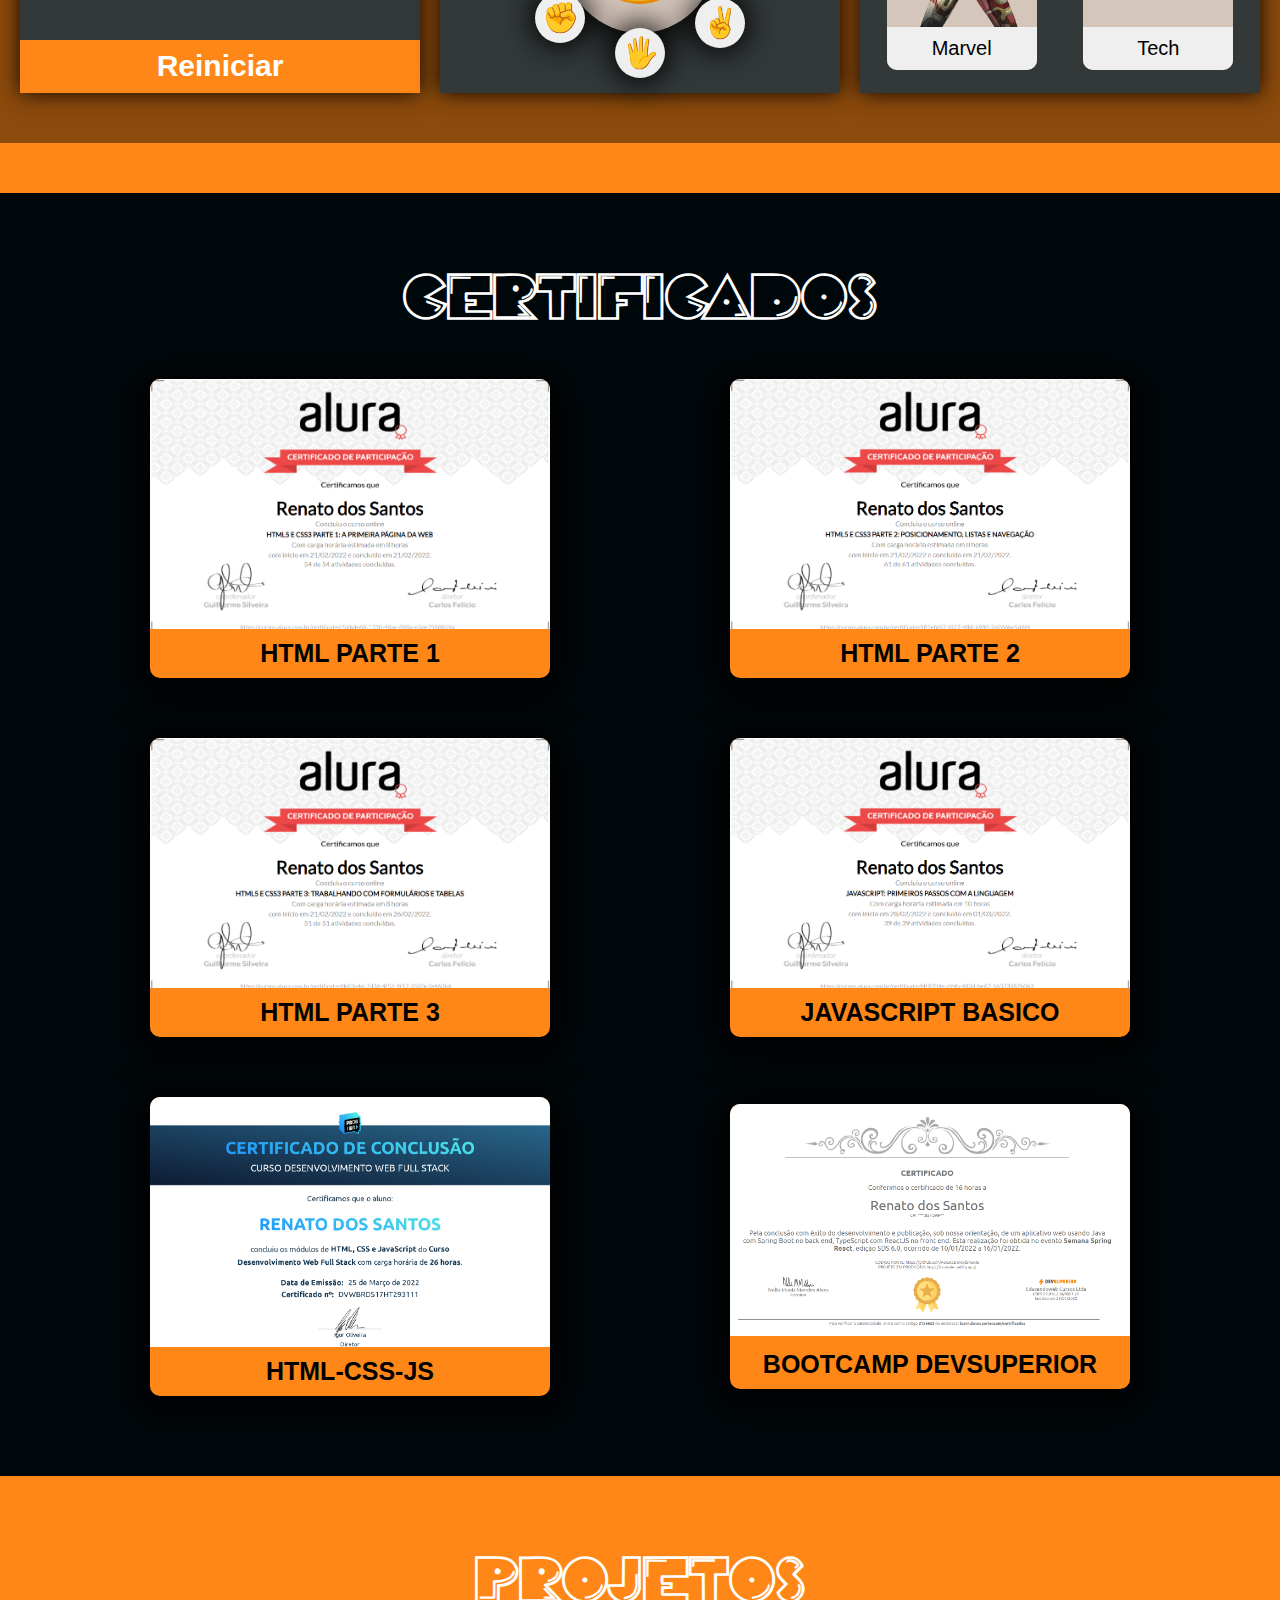
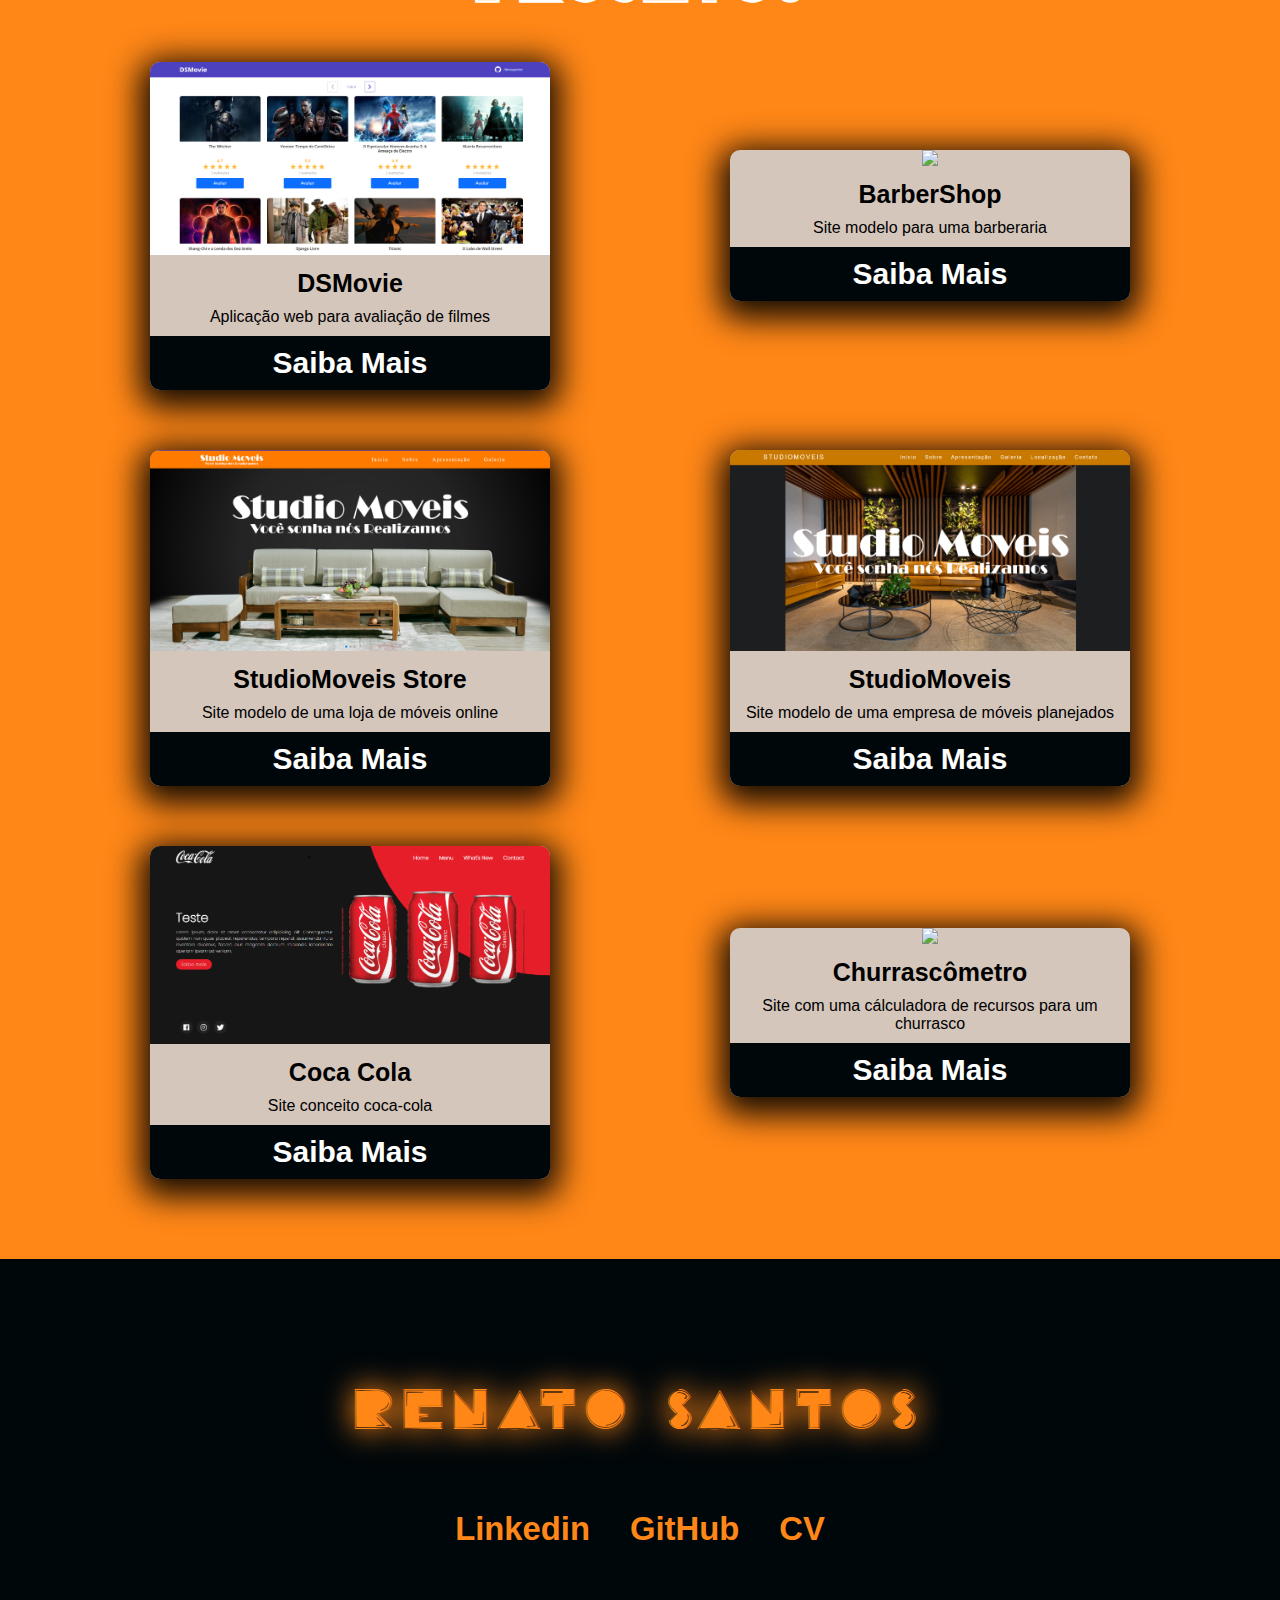
==== commit ecc66b96: "add relogio" ====
--- a/index.html
+++ b/index.html
@@ -5,14 +5,17 @@
     <meta charset="UTF-8">
     <meta http-equiv="X-UA-Compatible" content="IE=edge">
     <meta name="viewport" content="width=device-width, initial-scale=1.0">
-    <link rel="stylesheet" href="./style/styleHeader.css">
-    <link rel="stylesheet" href="./style/stylePrincipal.css">
-    <link rel="stylesheet" href="./style/styleNav.css">
+    <link rel="stylesheet" href="./style/principal.css">
+    <link rel="stylesheet" href="./style/style-header.css">
+    <link rel="stylesheet" href="./style/style-pagina-principal.css">
+    <link rel="stylesheet" href="./style/style-nav.css">
     <link rel="stylesheet" href="./style/footer.css">
+    <link rel="stylesheet" href="./style/load.css">
 
     <!-- links style rojetos js -->
+    <link rel="stylesheet" href="./style/clock.css">
     <link rel="stylesheet" href="./projetos/jogo-da-velha/jogo-da-velha.css">
-    <link rel="stylesheet" href="./projetos/jokenpo/styleJokenpo.css">
+    <link rel="stylesheet" href="./projetos/jokenpo/style-jokenpo.css">
     <link rel="stylesheet" href="./projetos/gameMemoria/style/style-game-tema.css">
     <!-- icones -->
     <link rel="icon" href="../imagens/icons/rsIcon.png" type="image/png">
@@ -22,6 +25,13 @@
 </head>
 
 <body onload="iniciarDados()">
+    <div class="load">
+        <div class="logo-animation">
+            <p class="r" style="--letra:'r'">r</p>
+            <p class="s" style="--letra: 's'">s</p>
+        </div>
+    </div>
+
     <header id="header">
         <nav>
             <span class="topNome">Renato Santos</span>
@@ -67,14 +77,14 @@
             </li>
         </ul>
         <div class="scroll">
-            <img src="./logos/keyboard_arrow_down_white_24dp.svg" alt="">
+            <a href="#sobre"><img src="./logos/keyboard_arrow_down_white_24dp.svg" alt=""></a>
         </div>
 
     </header>
     <main>
         <section id="sobre" class="sobre">
             <p class="titulo">Sobre</p>
-            
+
             <div class="box-sobre">
                 <img src="./imagens/fotos/eu2.jpg" alt="">
                 <p>Olá eu sou Renato dos Santos seja Bem-vindo ao meu portifólio, aqui vou dispor um pouco sobre mim,
@@ -84,7 +94,8 @@
                 <p>
                     Bom sobre mim, eu tenho 24 anos, mas desde criança sempre fui apaixonado por tecnologia, ver os
                     ganhos que ao longo dos anos ela vem trazendo a sociedade é simplesmente incrível, confesso que
-                    os últimos avanços que tivemos como a inteligência artificial, robôs e afins estão cada  um tanto assustadores, mas ainda assim acho incrível e acredito que com consciência e sabedoria ela
+                    os últimos avanços que tivemos como a inteligência artificial, robôs e afins estão cada um tanto
+                    assustadores, mas ainda assim acho incrível e acredito que com consciência e sabedoria ela
                     vai nos levar muito longe.
                 </p>
                 <p>
@@ -97,7 +108,7 @@
         <section id="conhecimento" class="conhecimento">
             <p class="titulo">Conhecimento</p>
             <div class="estudos">
-                
+
                 <div class="box-linguagem">
                     <h2>Tenho conhecimento</h2>
                     <img src="./imagens/techs/html.png" alt="">
@@ -105,13 +116,13 @@
                     <img src="./imagens/techs/javascript.png" alt="">
                     <img src="./imagens/techs/github.png" alt="">
                 </div>
-                
+
                 <div class="box-linguagem">
                     <h2>Estudando</h2>
                     <img src="./imagens/techs/javascript.png" alt="">
                     <img src="./imagens/techs/firebase.png" alt="">
                 </div>
-                
+
                 <div class="box-linguagem">
                     <h2>Pretendo estudar</h2>
                     <img src="./imagens/techs/bootstrap.png" alt="">
@@ -125,13 +136,27 @@
         <section>
             <div class="container-js">
                 <div class="top-js">
-                    <div class="box-clock">
-                        <div class="clock"></div>
+                    <div class="clocks">
+                        <div class="clock-digital">
+                            <div class="hour">
+                                <div class="hr" id="hr"></div>
+                            </div>
+                            <div class="min">
+                                <div class="mn" id="mn"></div>
+                            </div>
+                            <div class="sec">
+                                <div class="sc" id="sc"></div>
+                            </div>
+                        </div>
+                        <div class="box-clock-analog">
+                            <div class="clock-analog"></div>
+                        </div>
                     </div>
                     <p class="titulo">Area Javascript</p>
                 </div>
                 <div class="grade-projetos-js">
                     <div class="projeto-js">
+                        <!-- jogo da velha -->
                         <div class="jogo-da-velha">
                             <h1>Jogo da Velha</h1>
                             <div class="current-player">
@@ -169,12 +194,12 @@
                                 <div id="option-robot" class="option-robot"></div>
                             </div>
                             <div id="placar" class="placar"></div>
-                            
-                            <div class="player" >&#x1F603;
-                                
+
+                            <div class="player">&#x1F603;
+
                             </div>
                             <div class="option-player">
-                                <button id="0" class="option">	&#x270A;</button>
+                                <button id="0" class="option"> &#x270A;</button>
                                 <button id="1 " class="option">&#x1F590;</button>
                                 <button id="2" class="option">&#x270C;</button>
                             </div>
@@ -186,18 +211,20 @@
                             <h1>Jogo Da Memoria</h1>
                             <p>Escolha um tema para poder jogar</p>
                         </div>
-                        
+
                         <div id="game-memoria" class="temas">
-                            
+
                             <div class="tema">
-                                <img src="./projetos/gameMemoria/assets/temas/marvel/iron.png" alt="">
+
                                 <a href="./projetos/gameMemoria/game-memoria.html" href="#gameBoard" id="marvel">
+                                    <img src="./projetos/gameMemoria/assets/temas/marvel/iron.png" alt="">
                                     <button id="marvel" class="btn">Marvel</button>
                                 </a>
                             </div>
                             <div class="tema">
-                                <img src="./projetos/gameMemoria/assets/temas/tech/react.png" alt="">
+
                                 <a href="./projetos/gameMemoria/game-memoria.html" href="#gameBoard" id="tech">
+                                    <img src="./projetos/gameMemoria/assets/temas/tech/react.png" alt="">
                                     <button id="teck" class="btn">Tech</button>
                                 </a>
                             </div>
@@ -205,8 +232,8 @@
                     </div>
                 </div>
             </div>
-            
-            
+
+
         </section>
         <!-- Certificado -->
         <section id="certificado" class="certificado">
@@ -242,20 +269,21 @@
             </ul>
         </div>
     </footer>
+    <!-- loader -->
+    <script src="./scripts/pre-loader.js"></script>
     <!-- projetos js -->
-        <!-- jogo da velha -->
-        <script src="./projetos/jogo-da-velha/jogo-da-velha.js"></script>
-        <script src="./projetos/jogo-da-velha//interface-jogo-da-velha.js"></script>
-        <!-- jokempô -->
-        <script src="./projetos/jokenpo/jokenpoGame.js"></script>
-        <!-- Jogo da Memoria -->
-        <script src="./projetos/gameMemoria/scriptGameMemoria.js"></script>
-        <script src="./projetos/gameMemoria/scriptTemasGameMemoria.js"></script>
-        <script src="./projetos/gameMemoria/scriptViewGameMemoria.js"></script>
-
-
-
-    <script src="./projetos/relogio/relogio.js"></script>
+    <!-- jogo da velha -->
+    <script src="./projetos/jogo-da-velha/jogo-da-velha.js"></script>
+    <script src="./projetos/jogo-da-velha//interface-jogo-da-velha.js"></script>
+    <!-- jokempô -->
+    <script src="./projetos/jokenpo/jokenpoGame.js"></script>
+    <!-- Jogo da Memoria -->
+    <script src="./projetos/gameMemoria/scriptTemasGameMemoria.js"></script>
+    
+
+
+
+    <script src="./scripts/relogio.js"></script>
     <!-- auto -->
     <script src="./scripts/auto-certificados.js"></script>
     <script src="./scripts/auto-projetos.js"></script>
--- a/style/principal.css
+++ b/style/principal.css
@@ -0,0 +1,43 @@
+@font-face {
+    font-family: "pac";
+    src: url("../fonts/PAC-FONT.TTF") format("truetype");
+}
+
+@font-face {
+    font-family: "blah";
+    src: url('../fonts/Blah!.ttf') format("truetype");
+}
+@font-face {
+    font-family: "school";
+    src: url('../fonts/Freshman.ttf') format("truetype");
+}
+
+* {
+    margin: 0;
+    padding: 0;
+    box-sizing: border-box;
+    --cor-primaria: #ff8717;
+    --cor-secundaria: #00070A;
+    --cor-terciaria:#333939;
+    --cor-quartenaria:#D5C6BC;
+    --cor-titulo: #ff0000;
+    --cor-shadow:rgba(0, 0, 0, 0.918);
+    --cor-shadow-2:#5b0b0cb0;
+    list-style: none;
+    text-decoration: none;
+    font-family: 'Roboto', sans-serif;
+    scroll-behavior: smooth;
+  }
+
+  body::-webkit-scrollbar{
+      width: 15px;
+  }
+  body::-webkit-scrollbar-track{
+    background-color: var(--cor-secundaria);
+}
+body::-webkit-scrollbar-thumb{
+    background-color: var(--cor-primaria);
+    border-radius: 10px;
+    border: 2px solid;
+}
+
--- a/style/style-header.css
+++ b/style/style-header.css
@@ -0,0 +1,212 @@
+header {
+  width: 100%;
+  min-height: 130vh;
+  display: flex;
+  justify-content: center;
+  align-items: center;
+  flex-direction: column;
+  z-index: 100;
+}
+header::before {
+  content: "";
+  position: absolute;
+  top: 0;
+  left: 0;
+  width: 100%;
+  min-height: 130vh;
+  background: var(--cor-secundaria);
+  clip-path: polygon(0 0, 100% 0, 100% 100%, 0 85%);
+  z-index: -1;
+}
+.scroll {
+  width: 100px;
+  height: 150px;
+  display: flex;
+  justify-content: center;
+  align-items: center;
+  flex-direction: column;
+  z-index: 2;
+  position: relative;
+  background: url(../imagens/) repeat-y;
+  background-size: cover ;
+}
+.scroll a {
+  width: 100%;
+}
+
+.scroll img {
+  width: 100%;
+  animation: pular 1s cubic-bezier(1, -0.8, 0.7, 0.7) alternate infinite;
+  position: absolute;
+  top: 0;
+}
+.scroll::after {
+  content: " ";
+  position: absolute;
+  bottom: 0;
+  width: 100%;
+  height: 10px;
+  background: rgba(255, 255, 255, 0.877);
+  border-radius: 50%;
+  filter: blur(15px);
+  animation: sombra 1s cubic-bezier(1, -0.80, 0.7, 0.7) alternate infinite;
+}
+
+@keyframes pular {
+  to {
+    transform: translateY(40px);
+  }
+  
+}
+@keyframes sombra {
+  to {
+    transform:scale(1.5);
+  }
+  
+}
+.neon {
+  width: 100%;
+  max-width: 1500px;
+  min-height: 400px;
+  display: flex;
+  justify-content: center;
+  align-items: center;
+  flex-direction: column;
+  text-align: center;
+  position: relative;
+  margin: 10px;
+  margin-top: -150px;
+}
+.nome {
+  font-size: 40px;
+  font-family: "pac";
+  position: relative;
+  cursor: pointer;
+  transition: color 1s ease-in-out;
+  letter-spacing: 10px;
+}
+.nome::before {
+  content: var(--letra);
+  position: absolute;
+  filter: blur(15px);
+  font-weight: bold;
+  top: 0;
+  left: 0;
+  right: 0;
+  bottom: 0;
+}
+.nome:nth-child(1) {
+  color: var(--cor-titulo);
+  font-size: calc(16px + 1vw);
+  margin-bottom: -10px;
+  z-index: 10;
+  animation: piscando 2s infinite;
+  animation-delay: 0;
+}
+.nome:nth-child(2) {
+  color: var(--cor-primaria);
+  font-size: calc(40px + 2vw);
+  animation: piscando 2s infinite;
+  animation-delay: 500ms;
+}
+.nome:nth-child(3) {
+  color: var(--cor-titulo);
+  font-size: calc(10px + 2vw);
+  margin: -10px;
+  z-index: 10;
+  animation: piscando 2s infinite;
+  animation-delay: 700ms;
+}
+.nome:nth-child(4) {
+  color: var(--cor-primaria);
+  font-size: calc(40px + 2.5vw);
+  animation: piscando 2s infinite;
+  animation-delay: 300ms;
+}
+
+.nome:nth-child(5) {
+  color: var(--cor-titulo);
+  font-size: calc(10px + 2vw);
+  margin: -10px;
+  z-index: 10;
+  animation: piscando 3s forwards;
+  animation-delay: 700ms;
+}
+
+.redes-sociais {
+  display: flex;
+  justify-content: center;
+  align-items: center;
+  flex-wrap: wrap;
+  height: 100%;
+}
+.redes-sociais li a{
+  display: flex;
+  justify-content: center;
+  align-items: center;
+  flex-direction: column;
+  position: relative;
+  height:100px;
+  
+  margin: 0 10px;
+  font-size: calc(20px + 1vw);
+  font-weight: bold;
+  list-style: none;
+  color: var(--cor-primaria);
+  border-radius: 20px;
+}
+.redes-sociais li a:hover{
+  animation: subir 0.5s ease alternate infinite;
+}
+.redes-sociais li a ion-icon{
+  font-size: 50px;
+  z-index: 1000;
+  
+}
+.redes-sociais li p{
+  width: 100%;
+  height: 40;
+  line-height: 100%;
+  padding: 10px;
+  color: var(--cor-primaria);
+  transition: 1s;
+  display: flex;
+  justify-content: center;
+  align-items: center;
+}
+.redes-sociais li p:hover{
+  border-radius: 20px;
+  background:var(--cor-primaria);
+  color: var(--cor-secundaria);
+}
+
+@keyframes subir {
+  to{
+    transform: translateY(-30px);
+  }
+  
+}
+
+@media (max-width: 550px) {
+  .nome:nth-child(1),
+  .nome:nth-child(3) {
+    margin: 5px;
+    z-index: 10;
+  }
+  .nome:nth-child(2)::before,
+  .nome:nth-child(4)::before {
+    align-self: center;
+  }
+}
+
+@keyframes piscando {
+  0% {
+    text-transform: uppercase;
+  }
+  5% {
+    text-transform: lowercase;
+  }
+  95% {
+    text-transform: uppercase;
+  }
+}
--- a/style/style-pagina-principal.css
+++ b/style/style-pagina-principal.css
@@ -0,0 +1,310 @@
+body {
+  width: 100%;
+  min-height: 100vh;
+  display: flex;
+  justify-content: center;
+  align-items: center;
+  flex-direction: column;
+  position: relative;
+  font-family: 'blash';
+  overflow-y: hidden;
+}
+
+main {
+  width: 100%;
+  min-height: 100vh;
+}
+
+section {
+  width: 100%;
+  min-height: 50vh;
+  padding: 50px 0;
+  display: flex;
+  justify-content: space-around;
+  align-items: center;
+  flex-direction: column;
+  position: relative;
+}
+
+section:nth-child(odd) {
+  background-color: var(--cor-primaria);
+}
+
+section:nth-child(even) {
+  background-color: var(--cor-secundaria);
+}
+
+
+section:nth-child(odd) .btMais {
+  background-color: var(--cor-secundaria);
+  color: white;
+}
+
+section:nth-child(even) .btMais {
+  background-color: var(--cor-primaria);
+  color: white;
+}
+
+section:nth-child(odd).certificado .item {
+  background-color: var(--cor-secundaria);
+  color: white;
+}
+
+section:nth-child(even).certificado .item {
+  background-color: var(--cor-primaria);
+  color: black;
+}
+
+
+.titulo {
+  font-size: calc(20px + 2vw);
+  font-weight: bold;
+  margin: 30px;
+  color: #fff;
+  text-align: center;
+  font-family: 'pac';
+  text-transform: uppercase;
+}
+
+/*        Sobre         */
+.sobre {
+  margin-top: -25vh;
+  padding: 20vh 10px 50px 10px;
+
+}
+
+.box-sobre {
+  max-width: 1400px;
+  border-radius: 10px;
+  padding: 10px;
+  background-color:var(--cor-quartenaria);
+  box-shadow: 0 0 20px var(--cor-shadow),
+    inset 0 0 10px var(--cor-shadow)
+}
+
+.box-sobre img {
+  max-width: 320px;
+  overflow: hidden;
+  object-fit: cover;
+  border-radius: 10px;
+  margin: 10px;
+  float: left;
+  box-shadow: 0 0 20px var(--cor-shadow);
+}
+
+.box-sobre p {
+  max-width: 1200px;
+  font-size: calc(12px + 0.5vw);
+  text-align: left;
+  margin: 20px 0;
+  padding: 0 15px;
+  font-weight: 600;
+  position: relative;
+}
+
+/*              Conhecimentos             */
+.estudos {
+  width: 100%;
+  display: flex;
+  justify-content: center;
+  align-items: center;
+  flex-wrap: wrap;
+  padding: 0 10px;
+  gap: 10px;
+}
+
+.box-linguagem {
+  width: 100%;
+  max-width: 400px;
+  padding: 10px;
+  border-radius: 10px;
+  display: flex;
+  justify-content: space-around;
+  align-items: center;
+  flex-wrap: wrap;
+  background-color: var(--cor-quartenaria);
+  box-shadow:
+    inset 0 0 10px var(--cor-shadow);
+}
+
+.conhecimento h2 {
+  color: white;
+  width: 100%;
+  text-align: center;
+  padding: 10px;
+  margin-bottom: 10px;
+  border-radius: 10px 10px 0 0;
+  background-color: var(--cor-terciaria);
+  box-shadow: 0 0 10px var(--cor-shadow),
+    inset 0 0 20px var(--cor-shadow);
+}
+
+.box-linguagem img {
+  width: 50px;
+  height: 50px;
+  transition: 0.5s;
+}
+
+.box-linguagem img:hover {
+  transform: scale(1.3);
+}
+
+/*         Certificados        */
+.certificado .item {
+  text-transform: uppercase;
+}
+
+/*           Projetos          */
+.box-itens {
+  width: 100%;
+  max-width: 1400px;
+  min-height: 50vh;
+  display: flex;
+  align-items: center;
+  justify-content: space-evenly;
+  flex-wrap: wrap;
+}
+
+.item {
+  margin: 30px;
+  display: flex;
+  align-items: center;
+  text-align: center;
+  flex-direction: column;
+  min-height: 100px;
+  flex: 1 1 400px;
+  max-width: 400px;
+  position: relative;
+  background: var(--cor-quartenaria);
+  box-shadow: 0 8px 32px 10px var(--cor-shadow);
+  border-radius: 10px;
+  overflow: hidden;
+  transition: 0.5s ease-in-out;
+}
+
+.item:hover {
+  transform: scale(1.1);
+}
+
+.imgProjeto {
+  max-height: 250px;
+  overflow: hidden;
+}
+
+.imgProjeto img {
+  width: 100%;
+}
+
+.descProjeto {
+  width: 100%;
+  display: flex;
+  justify-content: space-between;
+  align-items: center;
+  flex-direction: column;
+}
+
+.subTitulo {
+  font-size: 25px;
+  margin: 10px;
+}
+
+.descProjeto .btMais {
+  width: 100%;
+  text-decoration: none;
+  padding: 10px;
+  margin-top: 10px;
+  font-size: 30px;
+  font-weight: bold;
+}
+
+/*Area Javascript*/
+
+.container-js {
+  width: 100%;
+  max-width: 1400px;
+  display: flex;
+  justify-content: flex-start;
+  align-items: center;
+  flex-direction: column;
+  flex-wrap: wrap;
+}
+
+.top-js {
+  display: flex;
+  justify-content: space-around;
+  align-items: center;
+  flex-wrap: wrap;
+  width: 100%;
+  padding: 20px;
+  background-color:var(--cor-terciaria);
+  position: relative;
+}
+.clocks{
+  display: flex;
+  justify-content: center;
+  align-items: center;
+  flex-direction: column;
+}
+
+.clock-analog {
+  color: var(--cor-secundaria);
+  font-size: 50px;
+  width: 300px;
+  padding: 10px;
+  display: flex;
+  justify-content: center;
+  align-items: center;
+  background: var(--cor-quartenaria);
+}
+
+.grade-projetos-js {
+  padding: 50px 10px 0 10px;
+  width: 100%;
+  min-height: 50vh;
+  padding-bottom: 50px;
+  background-color: rgba(0, 0, 0, 0.452);
+  display: flex;
+  justify-content: space-evenly;
+  align-items: center;
+  flex-wrap: wrap;
+  gap: 10px;
+}
+
+.projeto-js {
+  width: 100%;
+  max-width: 400px;
+  height: 610px;
+  background-color:var(--cor-terciaria);
+  margin-top: 20px;
+  box-shadow: 0 0 20px var(--cor-shadow);
+
+}
+
+
+
+
+
+
+
+
+
+
+
+
+
+
+
+
+
+
+
+
+
+@media (max-width:600px) {
+  .box-sobre {
+    display: flex;
+    justify-content: center;
+    align-items: center;
+    flex-direction: column;
+  }
+}--- a/style/style-nav.css
+++ b/style/style-nav.css
@@ -0,0 +1,127 @@
+nav {
+  width: 100%;
+  height: 7vh;
+  position: fixed;
+  display: flex;
+  justify-content: space-evenly;
+  align-items: center;
+  top: 0;
+  background: var(--cor-secundaria);
+  z-index: 100;
+}
+.topNome{
+  color: var(--cor-primaria);
+  font-family: 'pac';
+  position: relative;
+  align-self:auto;
+  font-size: 25px;
+  line-height: 100%;
+}
+.navList {
+  display: flex;
+  justify-content: space-evenly;
+  align-items: center;
+  height: 100%;
+  width: 70%;
+}
+.navList li {
+  list-style: none;
+  height: 100%;
+  
+}
+.navList li a{
+  height: 100%;
+  line-height: 100%;
+  list-style: none;
+  display: flex;
+  justify-content: center;
+  align-items: center;
+  font-size: calc(16px + 1vw);
+  font-weight: bold;
+  color: var(--cor-primaria);
+  margin: 0 10px 0 10px;
+  font-family: 'blah';
+}
+.navList li a:hover{
+  filter: contrast(250%);
+
+}
+
+.mobileMenu {
+  cursor: pointer;
+  display: none;
+  z-index: 1000;
+}
+.mobileMenu div {
+  width: 35px;
+  height: 3px;
+  background: var(--cor-primaria);
+  margin: 8px;
+  transition: 0.3s;
+  border-radius: 10px;
+  
+}
+@media (max-width: 999px) {
+  .navList {
+    position: absolute;
+    top: 7vh;
+    right: 0;
+    width: 100vw;
+    height: 93vh;
+    background-color: var(--cor-secundaria);
+    flex-direction: column;
+    align-items: center;
+    justify-content:center;
+    transform: translateX(100%);
+    transition: transform 0.5s ease-in-out;
+    z-index: 99;
+  }
+  .navList li {
+    opacity: 0;
+    width: 100%;
+    max-height: 70px;
+    padding: 20px 0 20px 0;
+    text-align: center;
+    font-size: 1.5em;
+  }
+  .navList li a{
+    font-size: 40px;
+  }
+  .mobileMenu {
+    display: block;
+    padding-top: 10px;
+  }
+  .navList.active {
+    transform: translateX(0);
+  }
+  .mobileMenu .line4{
+    opacity: 0;
+  }
+  @keyframes navLinkFade {
+    from {
+      opacity: 0;
+      transform: translateX(50px);
+    }
+    to {
+      opacity: 1;
+      transform: translateX(0);
+    }
+  }
+  /*as 4 barras simbolo menu*/
+  .mobileMenu.active .line1 {
+    transform: rotate(-90deg) translate(-12px, -10px);
+  }
+  .mobileMenu.active .line2 {
+    transform: rotate(30deg) translate(-2.5px, -11px);
+    width: 25px;
+  }
+  .mobileMenu.active .line3 {
+    transform: rotate(160deg) translate(-11px, 10px);
+    width: 20px;
+  }
+  .mobileMenu.active .line4 {
+    transform: rotate(50deg) translate(-6px, -13px);
+    width: 25px;
+    opacity: 1;
+  }
+}
--- a/style/load.css
+++ b/style/load.css
@@ -0,0 +1,107 @@
+.load{
+    z-index: 100000;
+    background-color: var(--cor-secundaria);
+    width: 100%;
+    height: 100vh;
+    display: flex;
+    justify-content: center;
+    align-items: center;
+    position: fixed;
+    top: 0;
+    left: 0;
+}
+.logo-animation {
+    width: 350px;
+    height: 100vh;
+    display: flex;
+    justify-content: center;
+    align-items: center;
+    flex-direction: column;
+    position: relative;
+    overflow: hidden;
+
+}
+
+.logo-animation p {
+    text-align: center;
+    color:var(--cor-primaria);
+    line-height: 170px;
+    font-size: 200px;
+    text-transform: uppercase;
+    position: absolute;
+    font-family: 'school';
+}
+
+.r::before {
+    content: var(--letra);
+    line-height: 170px;
+    font-size: 200px;
+    position: absolute;
+    filter: blur(10px);
+    font-weight: bold;
+    text-transform: uppercase;
+    animation: pulse 1s ease-in-out alternate infinite;
+    opacity: 0;
+
+}
+.s::before {
+    content: var(--letra);
+    line-height: 170px;
+    font-size: 200px;
+    position: absolute;
+    filter: blur(10px);
+    font-weight: bold;
+    text-transform: uppercase;
+    animation: pulse 1s ease-in-out alternate infinite;
+    opacity: 0;
+    
+}
+.r {
+    animation: r 1s ease-in-out alternate infinite;
+    left: 20px;
+}
+
+.s {
+    animation: s 1s ease-in-out alternate infinite;
+    right: 20px;
+}
+@keyframes r {
+    0%{
+        transform: translateY(-60vh) rotateX(-90deg);
+        opacity: 0;
+    }
+    50%{
+        transform: translateY(50px);
+        opacity: 90%;
+    }
+    100%{
+        opacity: 100%;
+    }
+}
+
+@keyframes s {
+    0%{
+        transform: translateY(60vh) rotateX(90deg);
+        opacity:0%;
+    }
+    50%{
+        transform: translateY(-50px);  
+        opacity: 90%;
+    }
+    100%{
+        opacity: 100%;
+        ;
+    }
+}
+
+@keyframes pulse {
+    50%{
+        
+        opacity: 50%;
+    }
+    100%{
+        opacity: 100%;
+        filter: blur(20px);
+        
+    }
+}--- a/style/clock.css
+++ b/style/clock.css
@@ -0,0 +1,78 @@
+.clock-digital{
+    width: 300px;
+    height: 300px;
+    display: flex;
+    justify-content: center;
+    align-items: center;
+    background:url(../imagens/icons/clock.png);
+    background-size: cover;
+    border: 4px solid #091921;
+    border-radius: 50%;
+    box-shadow: 0 -15px 15px rgba(255,255,255,0.05),
+    inset 0 -15px 15px rgba(255,255,255,0.05),
+    0 -15px 15px rgba(0,0,0,0.05),
+    inset 0 -15px 15px rgba(0,0,0,0.05);
+    margin-bottom: 5px;
+}
+
+.clock-digital::before{
+    content: '';
+    position: absolute;
+    width: 15px;
+    height: 15px;
+    background-color: #fff;
+    border-radius: 50%;
+    z-index: 10;
+}
+.clock-digital .hour,
+.clock-digital .min,
+.clock-digital .sec{
+   position: absolute;
+}
+
+.clock-digital .hour, .hr{
+    width: 160px;
+    height: 160px;
+}
+.clock-digital .min, .mn{
+    width: 190px;
+    height: 190px;
+}
+.clock-digital .sec, .sc{
+    width: 230px;
+    height: 230px;
+}
+.hr, .mn,.sc{
+    display: flex;
+    justify-content: center;
+    /* align-items: center; */
+    position: absolute;
+    border-radius: 50%;
+}
+.hr:before{
+    content: "";
+    position: absolute;
+    width: 8px;
+    height: 80px;
+    background-color: #ff105e;
+    border-radius: 6px 6px 0 0 ;
+    z-index: 10;
+}
+.mn:before{
+    content: "";
+    position: absolute;
+    width: 4px;
+    height: 90px;
+    background-color: #fff;
+    border-radius: 6px 6px 0 0 ;
+    z-index: 11;
+}
+.sc:before{
+    content: "";
+    position: absolute;
+    width: 1px;
+    height: 150px;
+    background-color: var(--cor-primaria);
+    border-radius: 6px 6px 0 0 ;
+    z-index: 12;
+}--- a/projetos/jogo-da-velha/jogo-da-velha.css
+++ b/projetos/jogo-da-velha/jogo-da-velha.css
@@ -5,7 +5,6 @@
   justify-content: center;
   align-items: center;
   flex-direction: column;
-  background: rgba(0, 0, 0, 0.685);
 }
 .jogo-da-velha h1{
   width: 100%;
@@ -14,34 +13,34 @@
   padding: 10px;
   margin-bottom: 10px;
   text-align: center;
-  background-color: orange;
+  background-color: var(--cor-primaria);
 }
 .jogo-da-velha .stage {
-  padding: 10px;
   width: 100%;
   height: 400px;
   display: flex;
   flex-direction: column;
-  justify-content: center;
+  justify-content: space-evenly;
   align-items: center;
-  
 }
 
 .jogo-da-velha .square {
-  background-color: rgb(255, 166, 0);
+  background-color: var(--cor-primaria);
   width: 90px;
   height: 90px;
+  margin:5px;
   display: inline-block;
   position: relative;
   font-size: 100px;
-  transition: 300ms ease-in-out ;
+  transition: 700ms ease-in-out ;
   color: white;
   font-weight: bold;
-  text-shadow: 0 2px 10px black;
+  text-shadow: 0 2px 10px var(--cor-shadow);
+  box-shadow: 0 0 20px var(--cor-shadow);
 }
 .jogo-da-velha .square:hover{
   filter: contrast(200%);
-  box-shadow: 0 0 5px 1px orange;
+  box-shadow: 0 0 5px 1px var(--cor-primaria);
   transform: scale(105%);
   
 }
@@ -69,7 +68,7 @@
   width: 100%;
   height: 40px;
   border: none;
-  background-color: rgb(31, 31, 31);
+  background-color: var(--cor-primaria);
   color: white;
   font-size: 25px;
 }
@@ -81,10 +80,11 @@
   justify-content: center;
   align-items: center;
   padding:10px;
+  margin-bottom: 10px;
 }
 .jogo-da-velha .vez{
-  background-color: orange;
-  box-shadow: 0 0 20px 2px orange;
+  background-color: var(--cor-primaria);
+  box-shadow: 0 0 20px 2px var(--cor-primaria);
   transition: 500ms ease-in-out;
 }
 .jogo-da-velha .current-player p{
@@ -108,7 +108,7 @@
 }
 
 .jogo-da-velha .info button{
-  background: orange;
+  background: var(--cor-primaria);
   width: 100%;
   height: 60px;
   display: flex;
@@ -129,6 +129,7 @@
   flex-direction: column;
   font-size: 18px;
   font-weight: bold;
+  background-color: var(--cor-terciaria);
 }
 
 
--- a/projetos/jokenpo/style-jokenpo.css
+++ b/projetos/jokenpo/style-jokenpo.css
@@ -0,0 +1,140 @@
+/* * {
+    --shadow: rgba(0, 0, 0, 0.473);
+    --players: rgb(87, 87, 87);
+    ;
+} */
+
+.jokenpo {
+    width: 100%;
+    height: 100%;
+    text-align: center;
+    display: flex;
+    justify-content: space-between;
+    align-items: center;
+    flex-direction: column;
+    position: relative;
+    padding-top: 20px;
+}
+
+.jokenpo h1 {
+    width: 100%;
+    font-size: 30px;
+    color: white;
+    padding: 10px;
+    margin-bottom: 10px;
+    text-align: center;
+    background-color: var(--cor-primaria);
+    position: absolute;
+    top: 0;
+
+}
+
+.jokenpo .robot {
+    margin-top: 60px;
+    width: 150px;
+    height: 150px;
+    background: var(--cor-quartenaria);
+    box-shadow: 0 0 30px 5px var(--cor-shadow);
+    display: flex;
+    justify-content: center;
+    align-items: center;
+    border-radius: 50% 50% 50% 0;
+    font-size: 90px;
+    position: relative;
+}
+
+.jokenpo .option-robot {
+    width: 70px;
+    height: 70px;
+    line-height: 70px;
+    background: var(--cor-quartenaria);
+    box-shadow: 0 0 30px 5px var(--cor-shadow);
+    font-size: 50px;
+    border-radius: 50%;
+    position: absolute;
+    bottom: 0;
+    left: 0;
+    transform: translate(-35%, 35%);
+    display: flex;
+    justify-content: center;
+    align-items: center;
+}
+
+.jokenpo .option-robot:hover {
+    background: var(--cor-primaria);
+}
+
+.jokenpo .player {
+    width: 150px;
+    height: 150px;
+    line-height: 150px;
+    background: var(--cor-quartenaria);
+    box-shadow: 0 0 30px 5px var(--cor-shadow);
+    display: flex;
+    justify-content: center;
+    align-items: center;
+    border-radius: 50%;
+    font-size: 90px;
+
+}
+
+.jokenpo .option-player {
+    width: 150px;
+    height: 50px;
+    display: flex;
+    justify-content: center;
+    align-items: center;
+    cursor: pointer;
+    position: relative;
+}
+
+.jokenpo .option-player .option {
+    width: 50px;
+    line-height: 50px;
+    font-size: 30px;
+    display: flex;
+    justify-content: center;
+    align-items: center;
+    border-radius: 50%;
+    position: absolute;
+    border: none;
+    box-shadow: 0 0 30px 5px var(--cor-shadow);
+    transition: all 500ms;
+}
+
+.jokenpo .option-player .option:nth-child(1) {
+    transform: translate(-160%, -100%);
+}
+
+.jokenpo .option-player .option:nth-child(2) {
+
+    transform: translate(0%, -30%);
+}
+
+.jokenpo .option-player .option:nth-child(3) {
+    transform: translate(160%, -90%);
+}
+
+.jokenpo .option-player .option:hover {
+    background: var(--cor-primaria);
+}
+
+.jokenpo .placar {
+    width: 90%;
+    height: 80px;
+    background: var(--cor-quartenaria);
+    box-shadow: 0 0 30px 5px var(--shadow);
+    border-radius: 10px;
+    font-size: 20px;
+    display: flex;
+    justify-content: center;
+    text-transform: uppercase;
+    align-items: center;
+    margin: 40px 0 30px 0;
+    color: black;
+    font-weight: bold;
+}
+
+.jokenpo .active {
+    background: var(--cor-primaria);
+}--- a/projetos/gameMemoria/style/style-game-tema.css
+++ b/projetos/gameMemoria/style/style-game-tema.css
@@ -1,5 +1,5 @@
 .titulo-game-memoria{
-    background-color: orange;
+    background-color: var(--cor-primaria);
     color: white;
     padding: 10px;
     text-align: center;
@@ -13,30 +13,34 @@
 }
 .temas{
     width: 100%;
-    height: 100%;
+    height: 500px;
     display: flex;
     justify-content: space-evenly;
-    align-items: center;
+    align-items: flex-end;
     gap: 20px;
+    padding-bottom: 20px;
 }
 .tema{
     width: 150px;
     height: 220px;
-    display: flex;
-    justify-content: center;
-    align-items: center;
-    flex-direction: column;
-    background-color: rgb(212, 212, 212);
+    background-color: var(--cor-quartenaria);
+    border-radius: 10px;
     transition: 1s;
     position: relative;
+    overflow: hidden;
 }
 .tema:hover{
     transform: scale(1.1);
 }
 .tema a{
     width: 100%;
-    position: absolute;
-    bottom: 0;
+    height: 100%;
+    display: flex;
+    justify-content: space-between;
+    align-items: center;
+    flex-direction: column;
+    cursor: pointer;
+    
 }
 .tema a button{
     width: 100%;
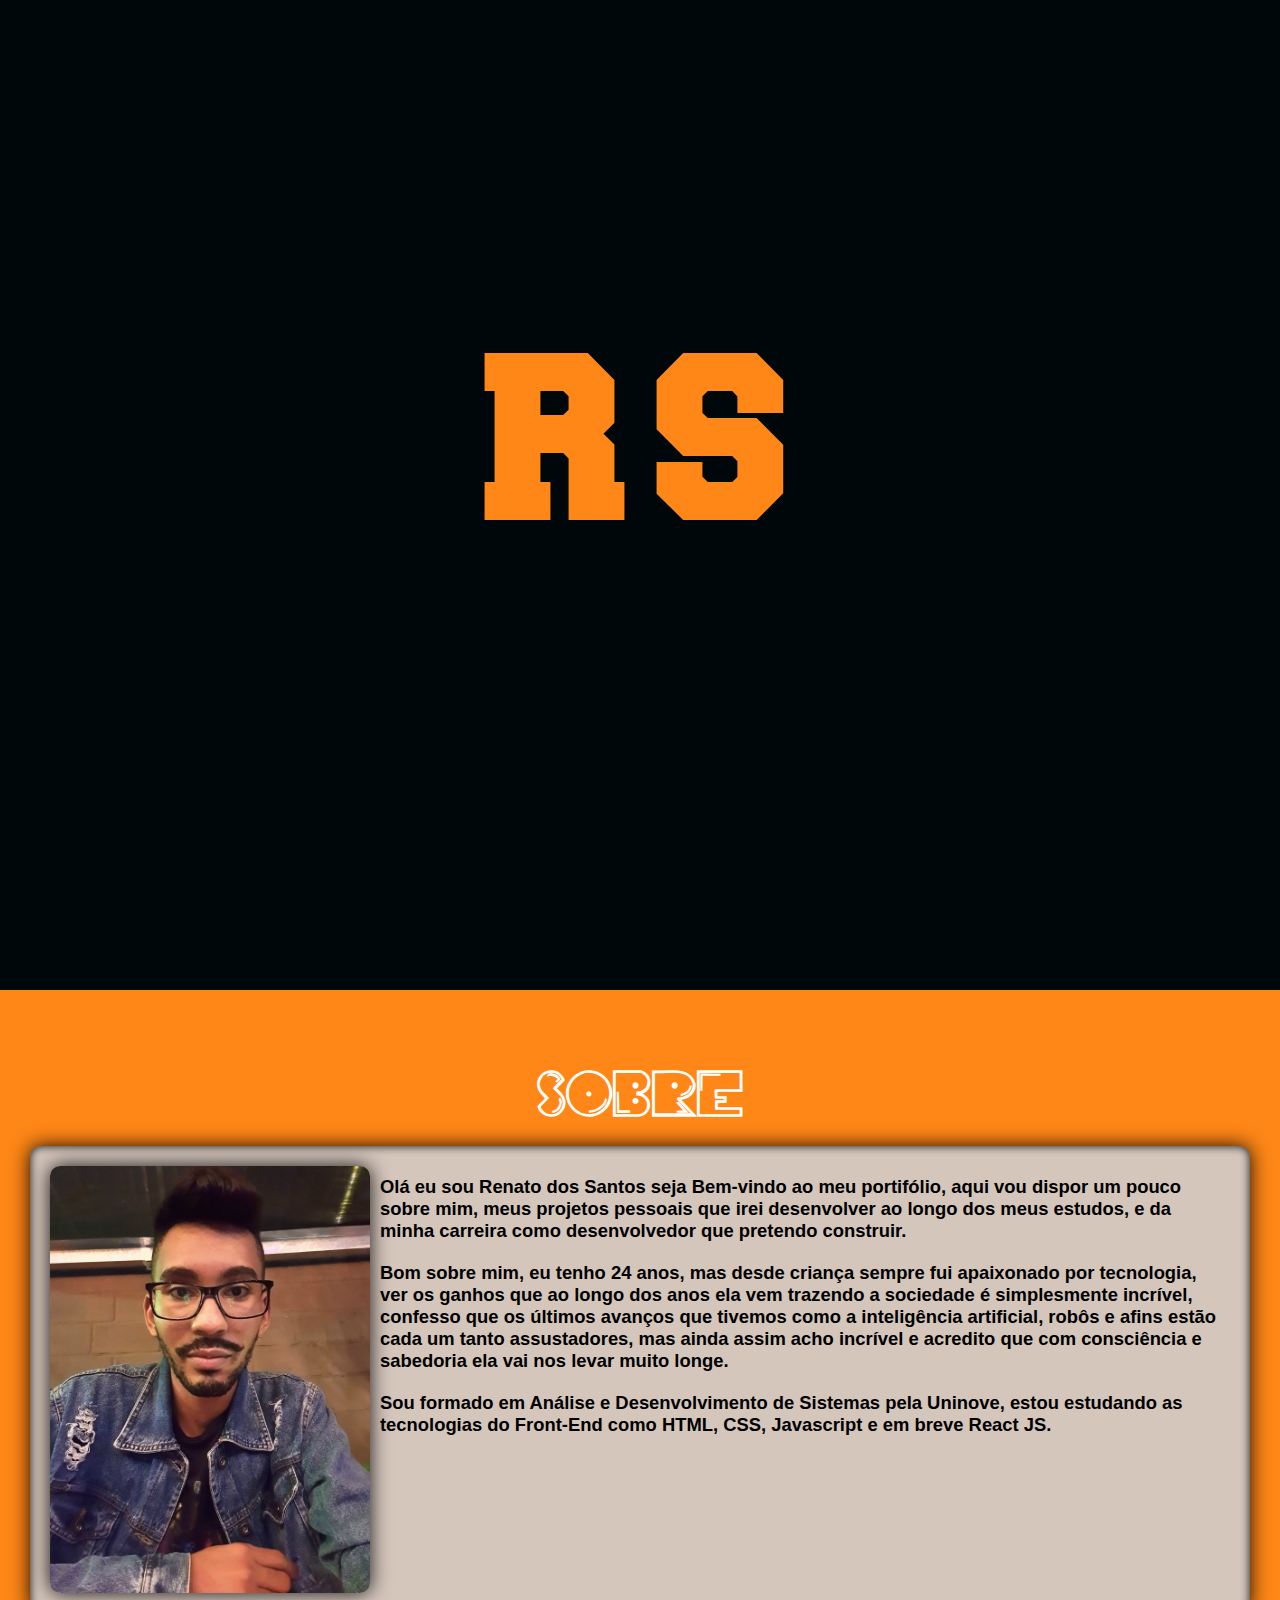
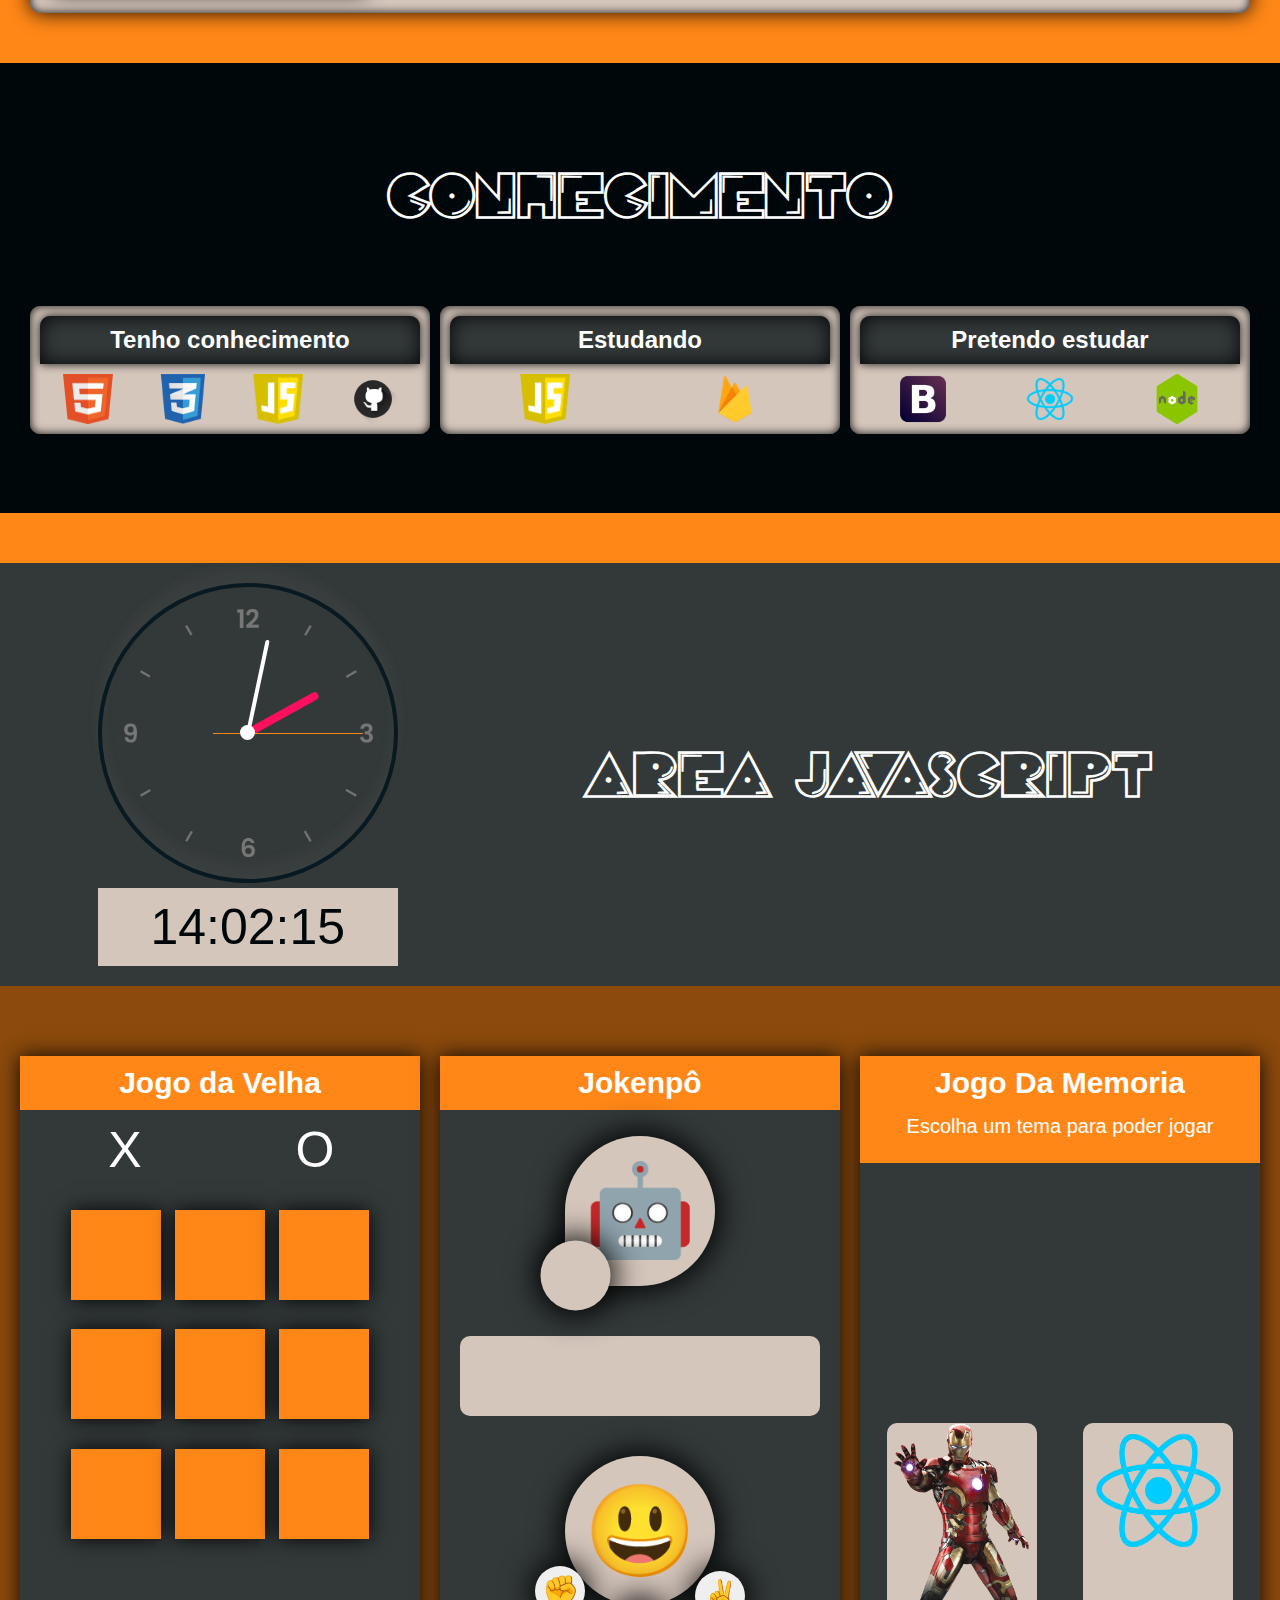
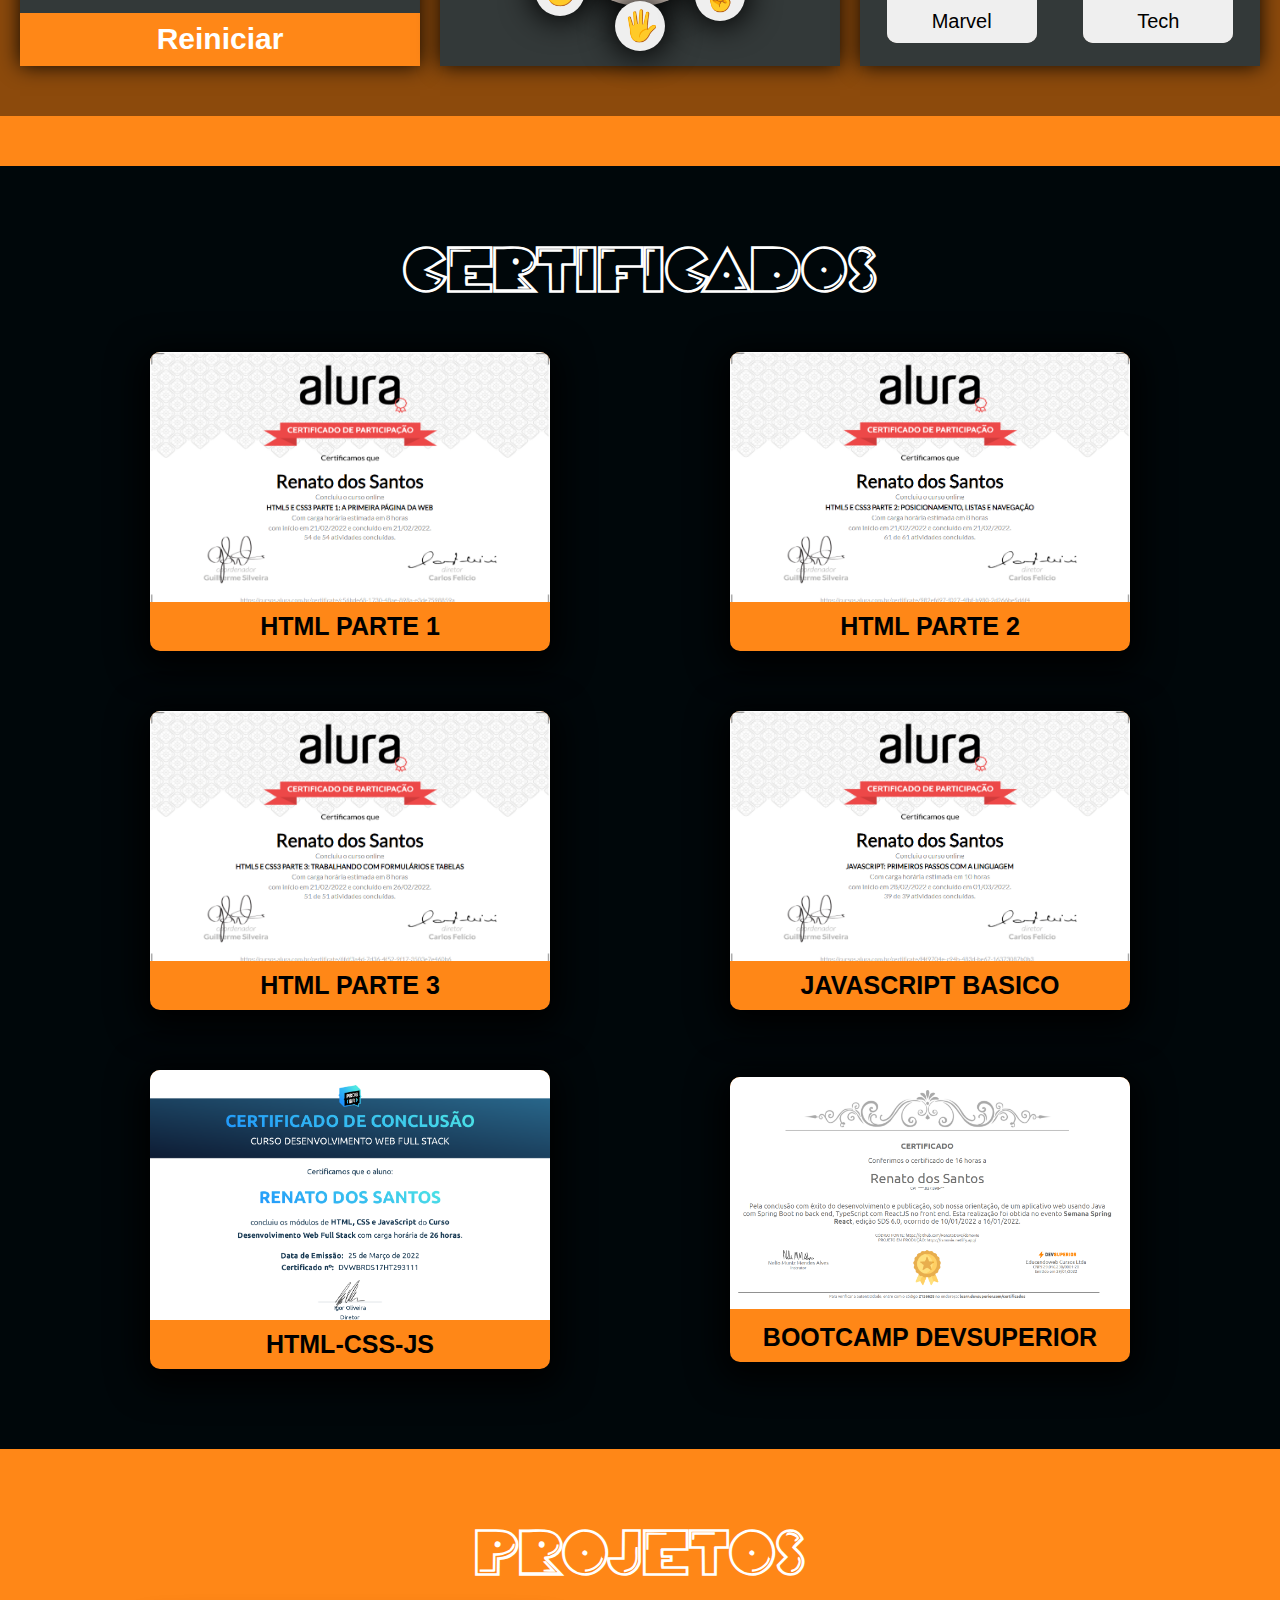
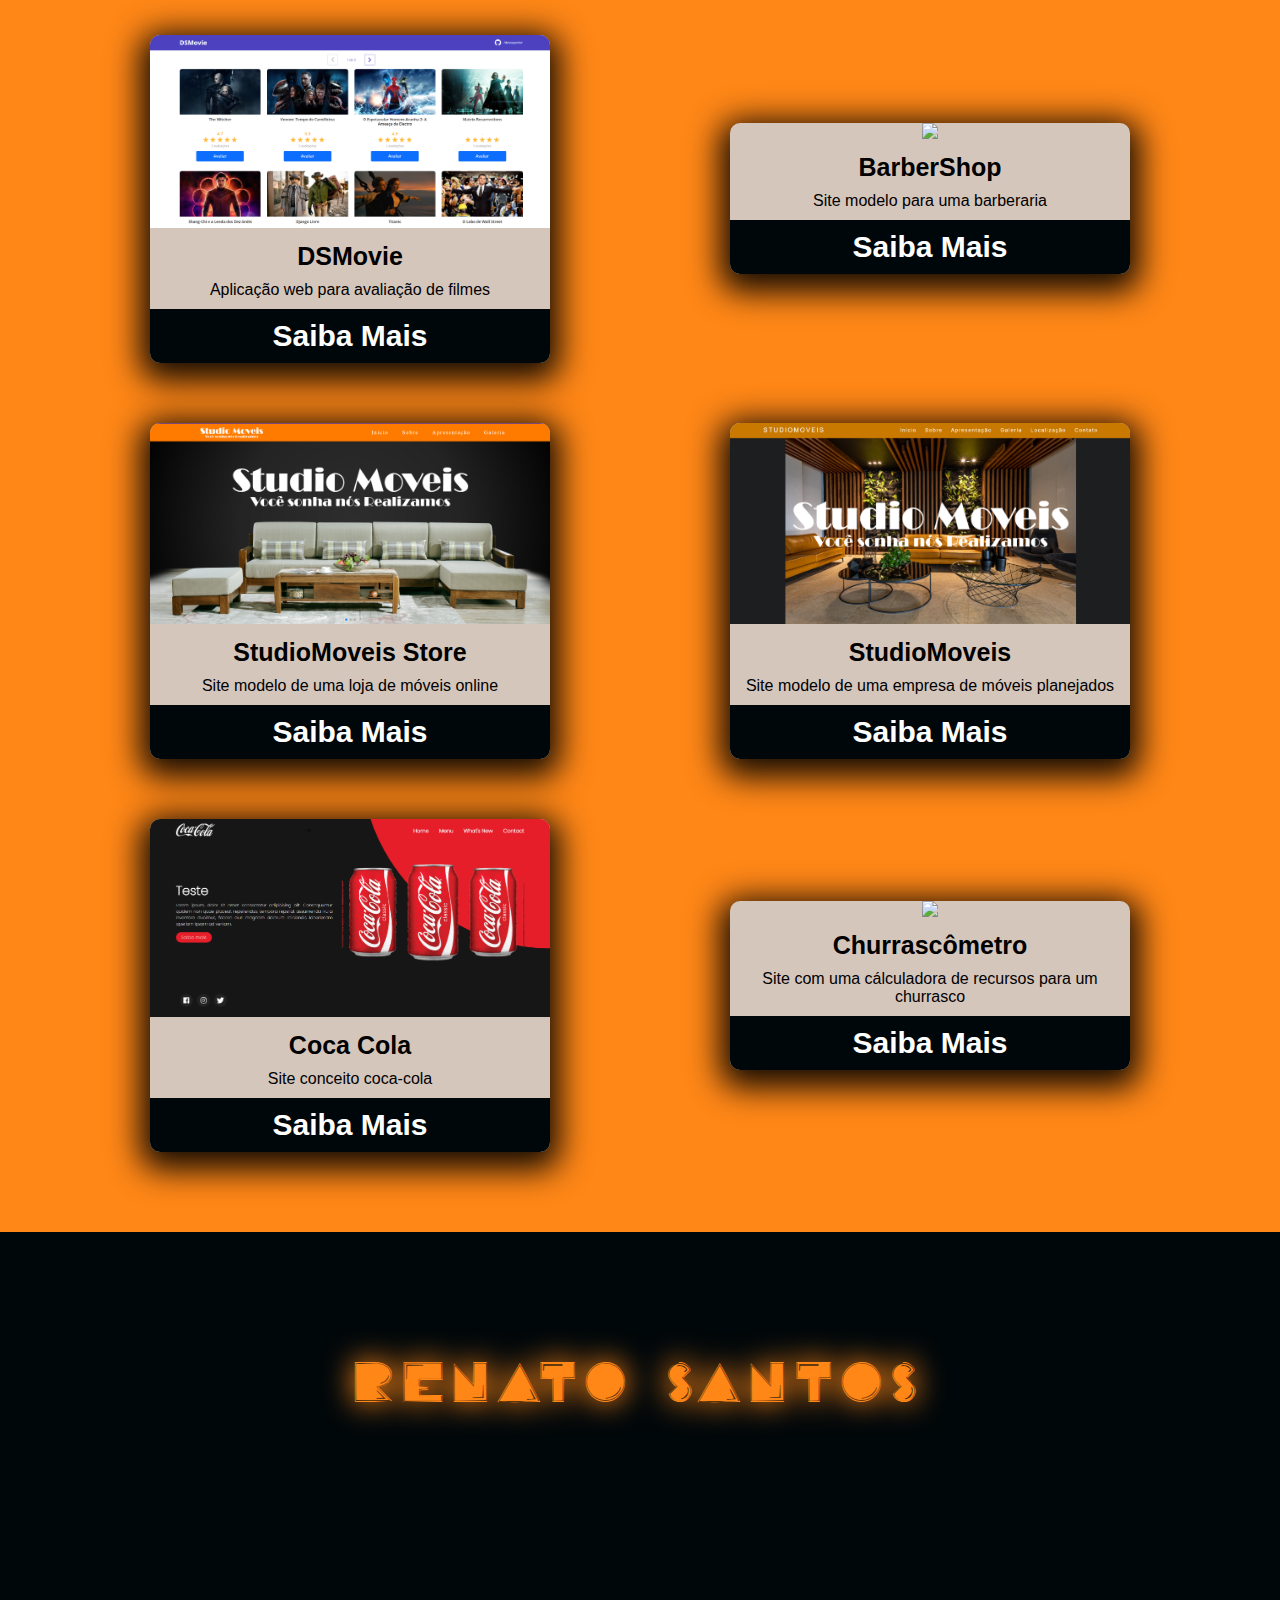
==== commit f7f64b7b: "concertando layout do jogo da memoria" ====
--- a/index.html
+++ b/index.html
@@ -60,19 +60,16 @@
 
         <ul class="redes-sociais">
             <li><a href="https://www.linkedin.com/in/renato-santos-693568127/" target="_blank">
-                    <ion-icon name="logo-linkedin"></ion-icon>
-                    <p> Linkedin </p>
+                    <ion-icon name="logo-linkedin"></ion-icon>                  
                 </a>
             </li>
             <li><a href="https://github.com/RenatoDevs" target="_blank">
-                    <ion-icon name="logo-github"></ion-icon>
-                    <p> GitHub </p>
+                    <ion-icon name="logo-github"></ion-icon>                  
                 </a>
             </li>
             <li>
                 <a href="https://github.com/RenatoDevs" target="_blank">
                     <ion-icon name="person"></ion-icon>
-                    <p> CV </p>
                 </a>
             </li>
         </ul>
@@ -225,7 +222,7 @@
 
                                 <a href="./projetos/gameMemoria/game-memoria.html" href="#gameBoard" id="tech">
                                     <img src="./projetos/gameMemoria/assets/temas/tech/react.png" alt="">
-                                    <button id="teck" class="btn">Tech</button>
+                                    <button id="tech" class="btn">Tech</button>
                                 </a>
                             </div>
                         </div>
@@ -251,19 +248,16 @@
             <span class="footerNome" style="--letra: 'renato santos'">renato santos</span>
             <ul class="redes-sociais">
                 <li><a href="https://www.linkedin.com/in/renato-santos-693568127/" target="_blank">
-                        <ion-icon name="logo-linkedin"></ion-icon>
-                        <p> Linkedin </p>
+                        <ion-icon name="logo-linkedin"></ion-icon>               
                     </a>
                 </li>
                 <li><a href="https://github.com/RenatoDevs" target="_blank">
-                        <ion-icon name="logo-github"></ion-icon>
-                        <p> GitHub </p>
+                        <ion-icon name="logo-github"></ion-icon>                      
                     </a>
                 </li>
                 <li>
                     <a href="https://github.com/RenatoDevs" target="_blank">
-                        <ion-icon name="person"></ion-icon>
-                        <p> CV </p>
+                        <ion-icon name="person"></ion-icon>                       
                     </a>
                 </li>
             </ul>
--- a/style/style-header.css
+++ b/style/style-header.css
@@ -1,11 +1,12 @@
 header {
   width: 100%;
-  min-height: 130vh;
-  display: flex;
-  justify-content: center;
-  align-items: center;
-  flex-direction: column;
-  z-index: 100;
+  min-height: 110vh;
+  padding-top: 10vh;
+  display: flex;
+  justify-content: center;
+  align-items: center;
+  flex-direction: column;
+  z-index: 10;
 }
 header::before {
   content: "";
@@ -13,9 +14,9 @@
   top: 0;
   left: 0;
   width: 100%;
-  min-height: 130vh;
+  min-height: 110vh;
   background: var(--cor-secundaria);
-  clip-path: polygon(0 0, 100% 0, 100% 100%, 0 85%);
+  /* clip-path: polygon(0 0, 100% 0, 100% 100%, 0 85%); */
   z-index: -1;
 }
 .scroll {
@@ -139,6 +140,7 @@
   align-items: center;
   flex-wrap: wrap;
   height: 100%;
+  z-index: 1;
 }
 .redes-sociais li a{
   display: flex;
@@ -160,7 +162,7 @@
 }
 .redes-sociais li a ion-icon{
   font-size: 50px;
-  z-index: 1000;
+  
   
 }
 .redes-sociais li p{
--- a/style/style-pagina-principal.css
+++ b/style/style-pagina-principal.css
@@ -68,8 +68,8 @@
 
 /*        Sobre         */
 .sobre {
-  margin-top: -25vh;
-  padding: 20vh 10px 50px 10px;
+  /* margin-top: -25vh; */
+  padding: 50px 10px 50px 10px;
 
 }
 
--- a/style/style-nav.css
+++ b/style/style-nav.css
@@ -27,6 +27,7 @@
 .navList li {
   list-style: none;
   height: 100%;
+  
   
 }
 .navList li a{
--- a/style/footer.css
+++ b/style/footer.css
@@ -13,7 +13,7 @@
   }
   
   .boxFooter {
-    z-index: 10;
+    
     display: flex;
     justify-content: center;
     align-items: center;
@@ -69,7 +69,7 @@
   }
   .redes-sociais li a ion-icon{
     font-size: 50px;
-    z-index: 1000;
+    z-index: 1;
   }
   .redes-sociais li p{
     width: 100%;
--- a/style/clock.css
+++ b/style/clock.css
@@ -22,7 +22,7 @@
     height: 15px;
     background-color: #fff;
     border-radius: 50%;
-    z-index: 10;
+    z-index: 5;
 }
 .clock-digital .hour,
 .clock-digital .min,
@@ -48,6 +48,7 @@
     /* align-items: center; */
     position: absolute;
     border-radius: 50%;
+    z-index: 1;
 }
 .hr:before{
     content: "";
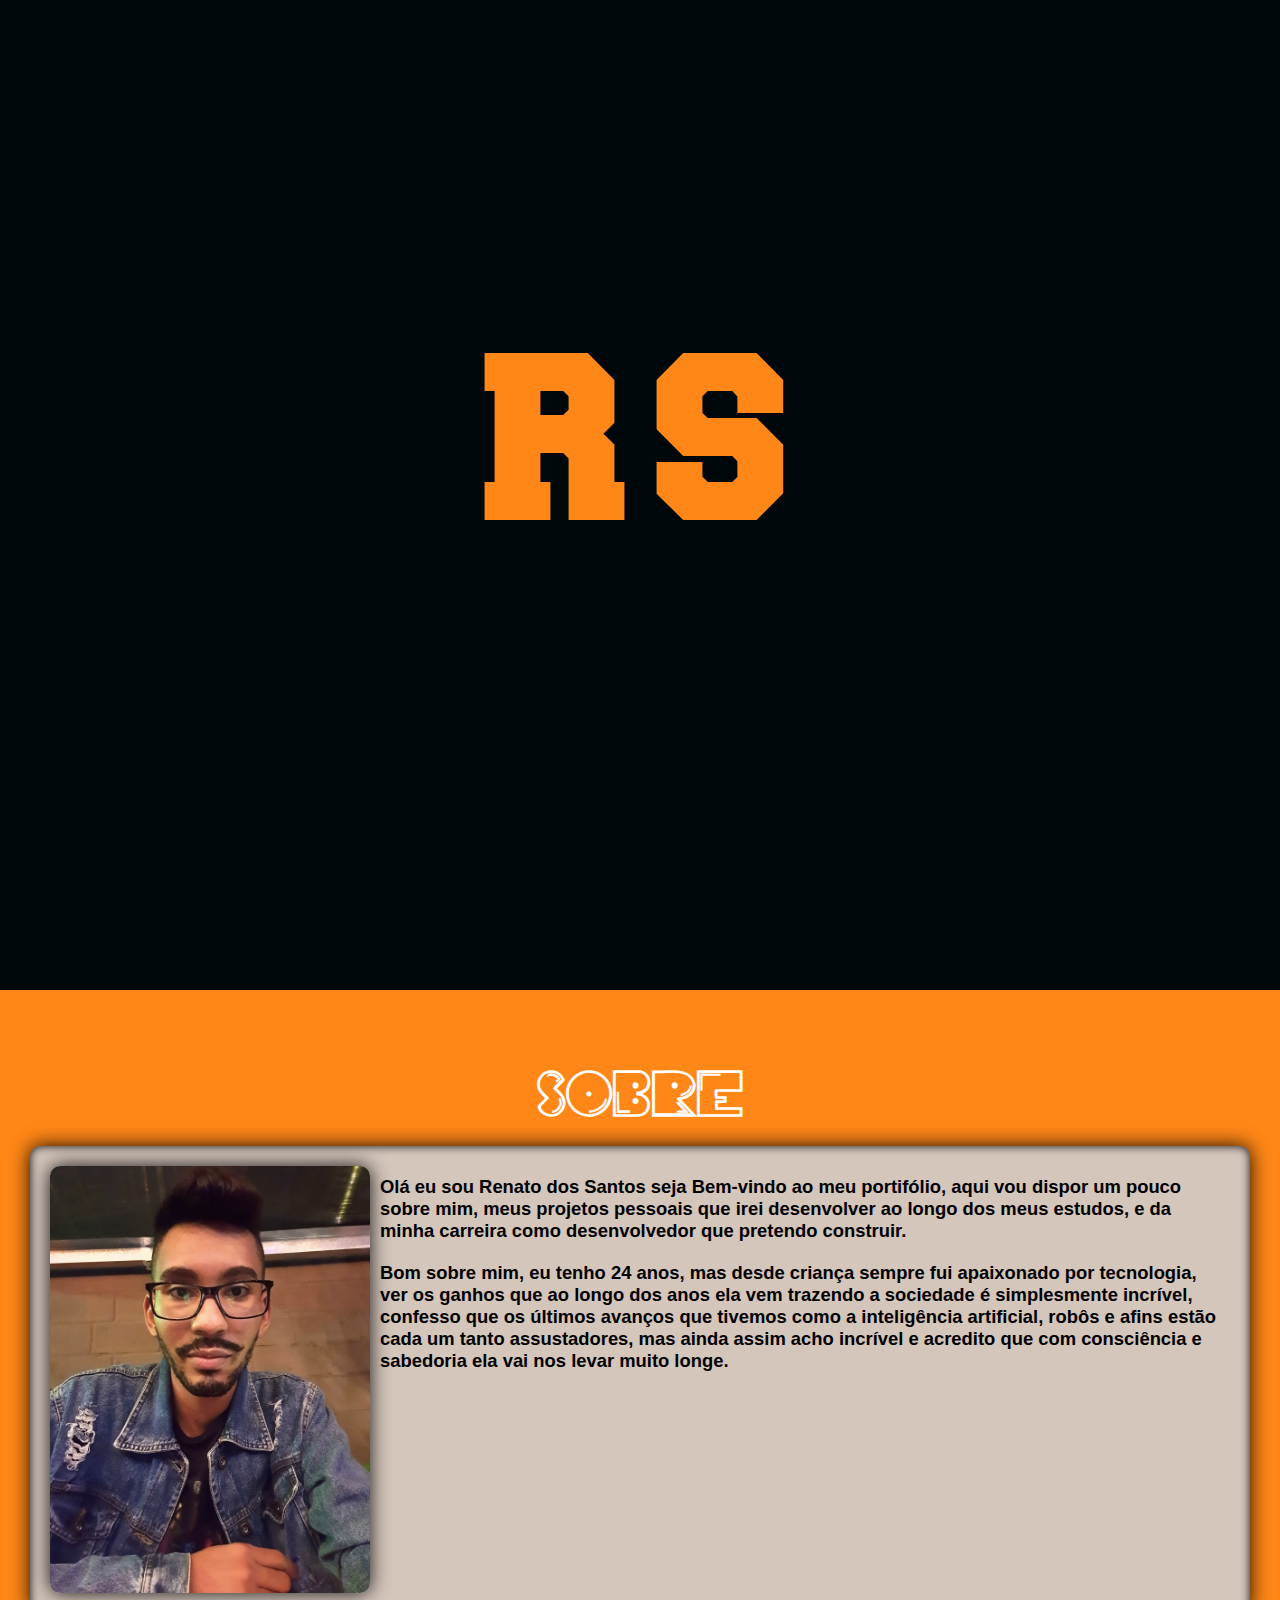
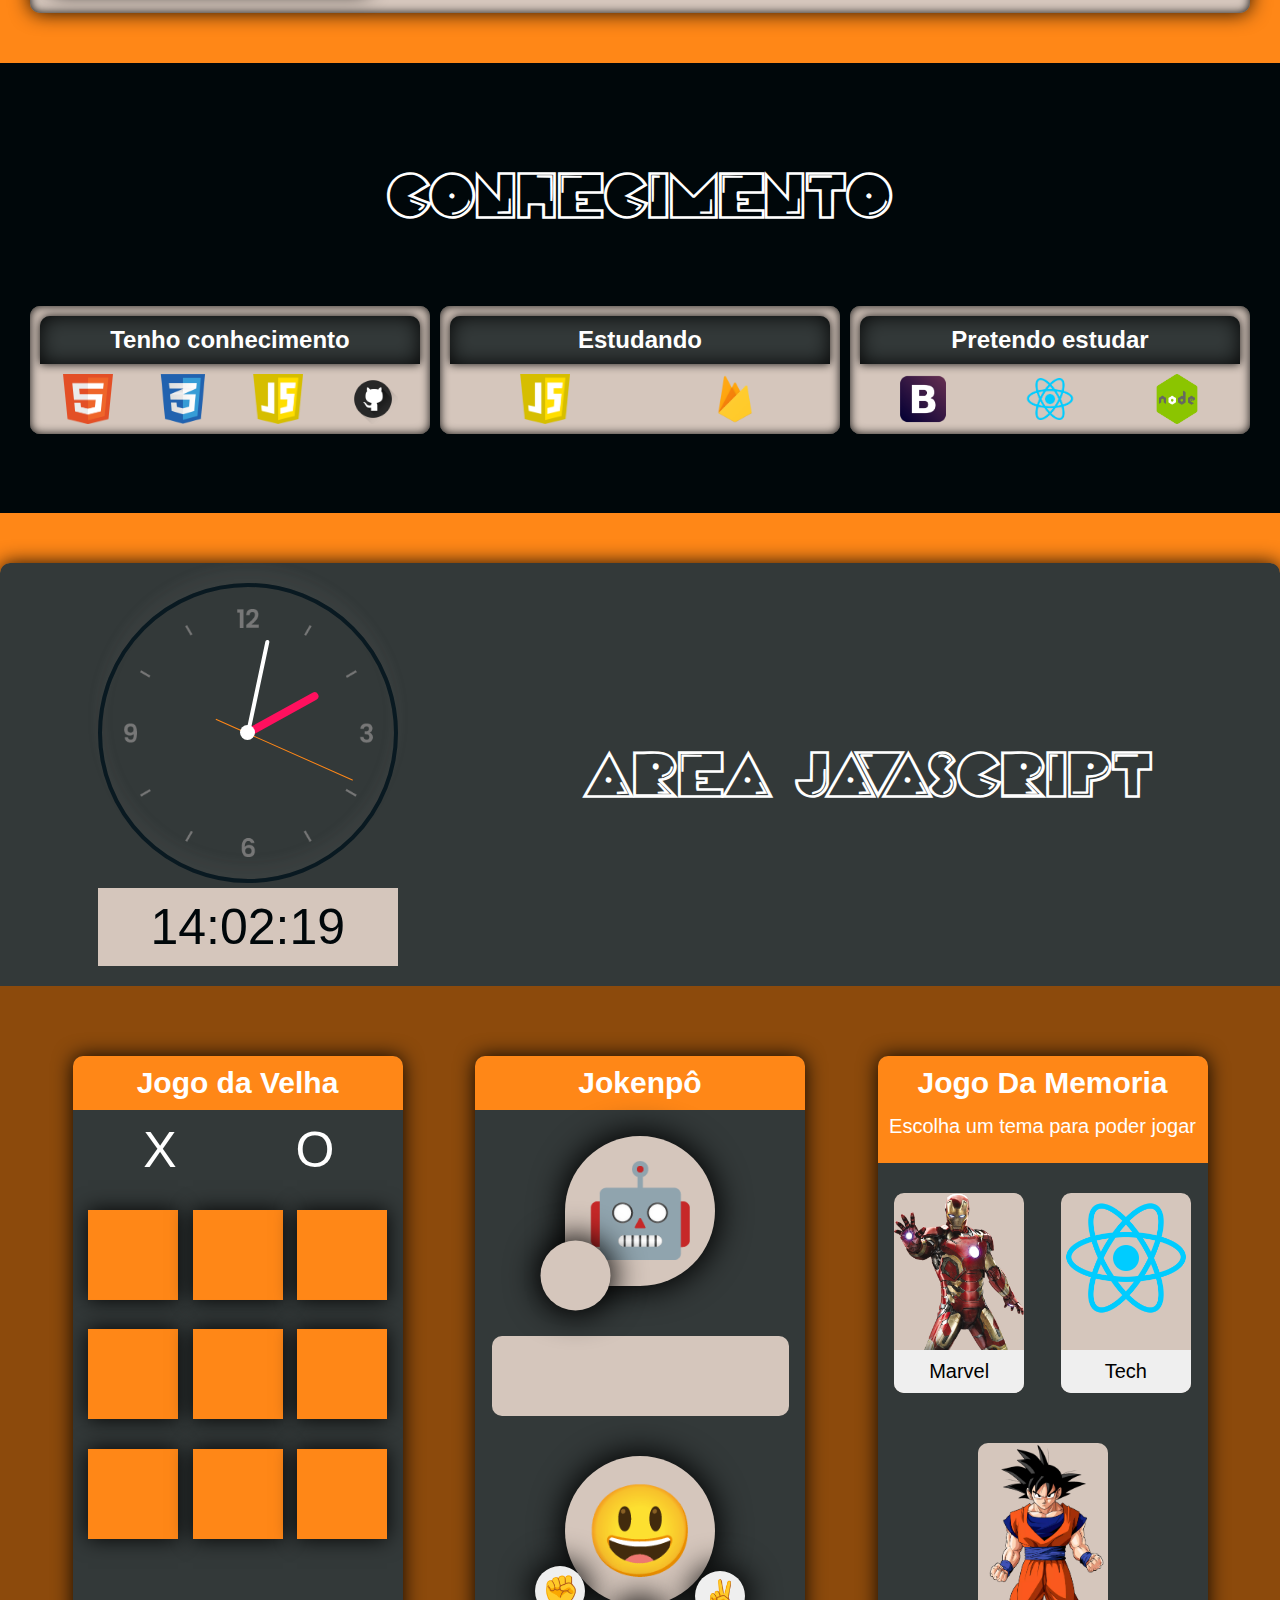
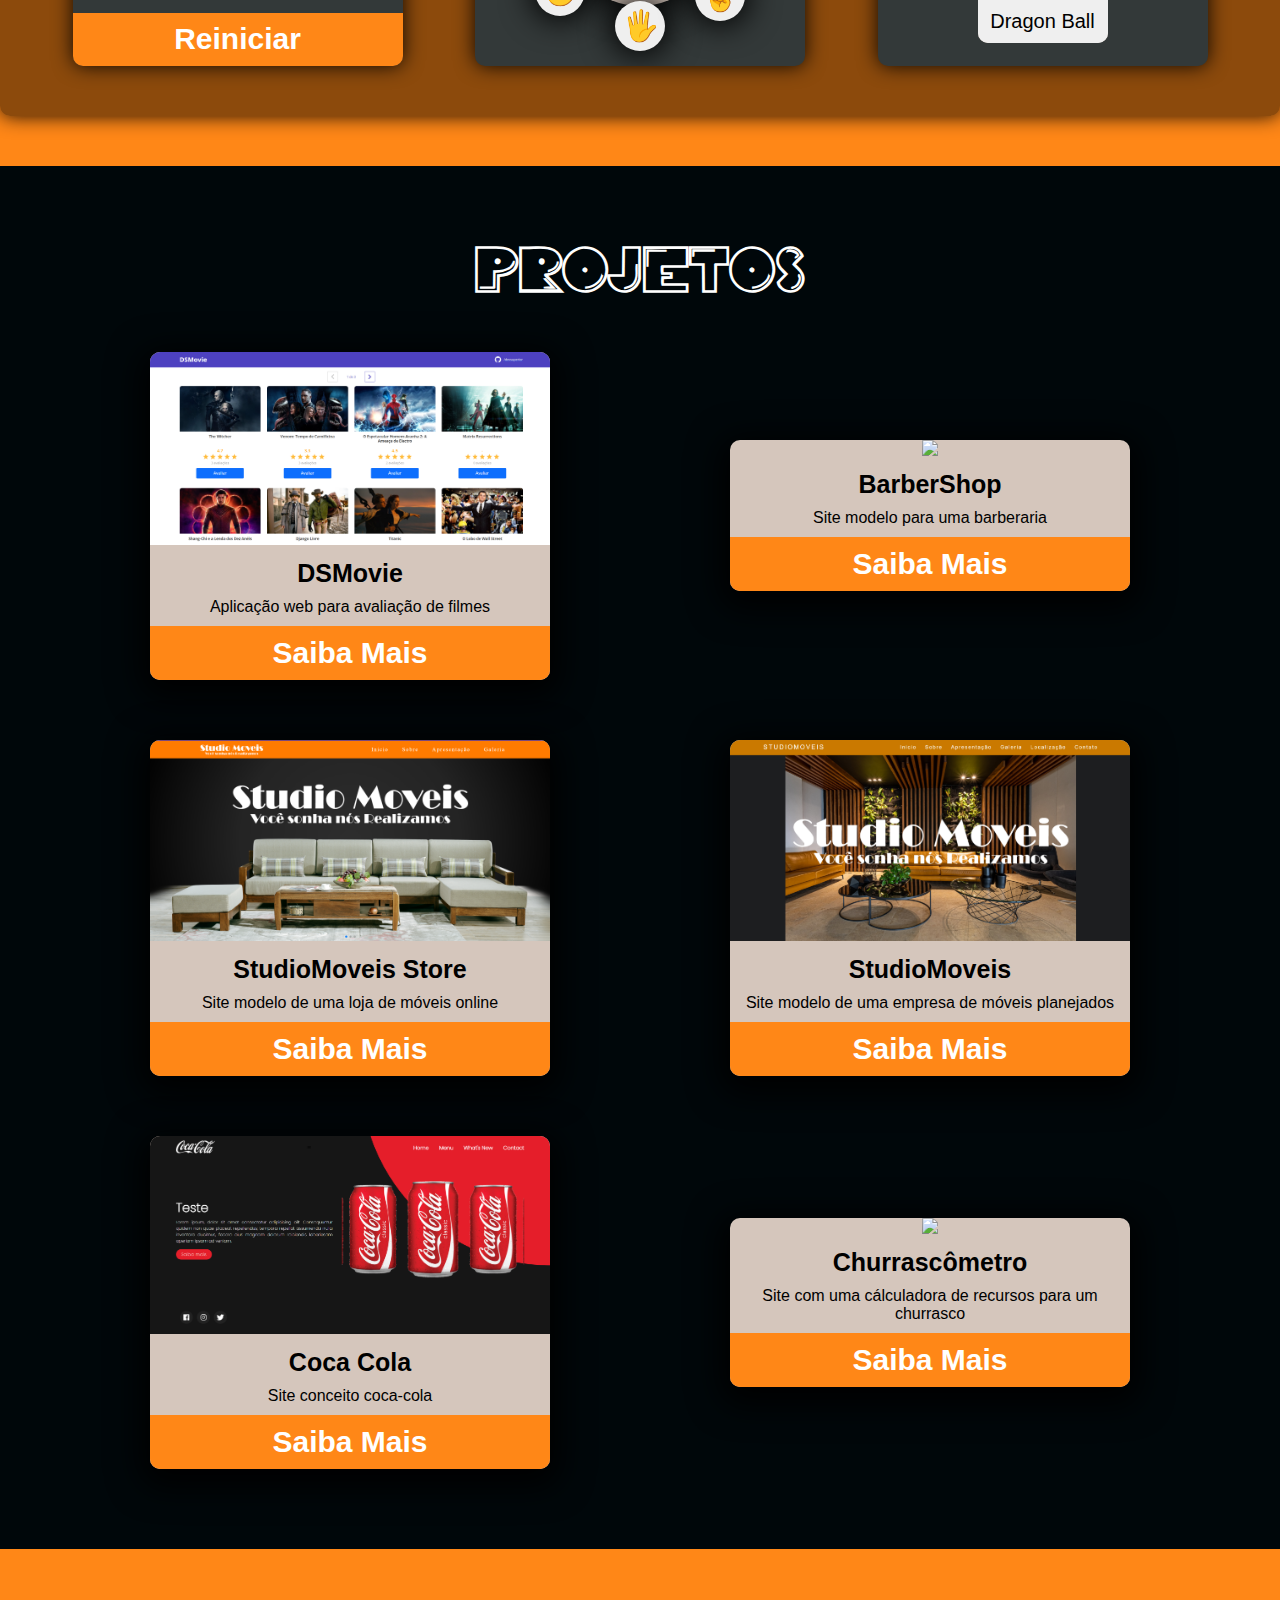
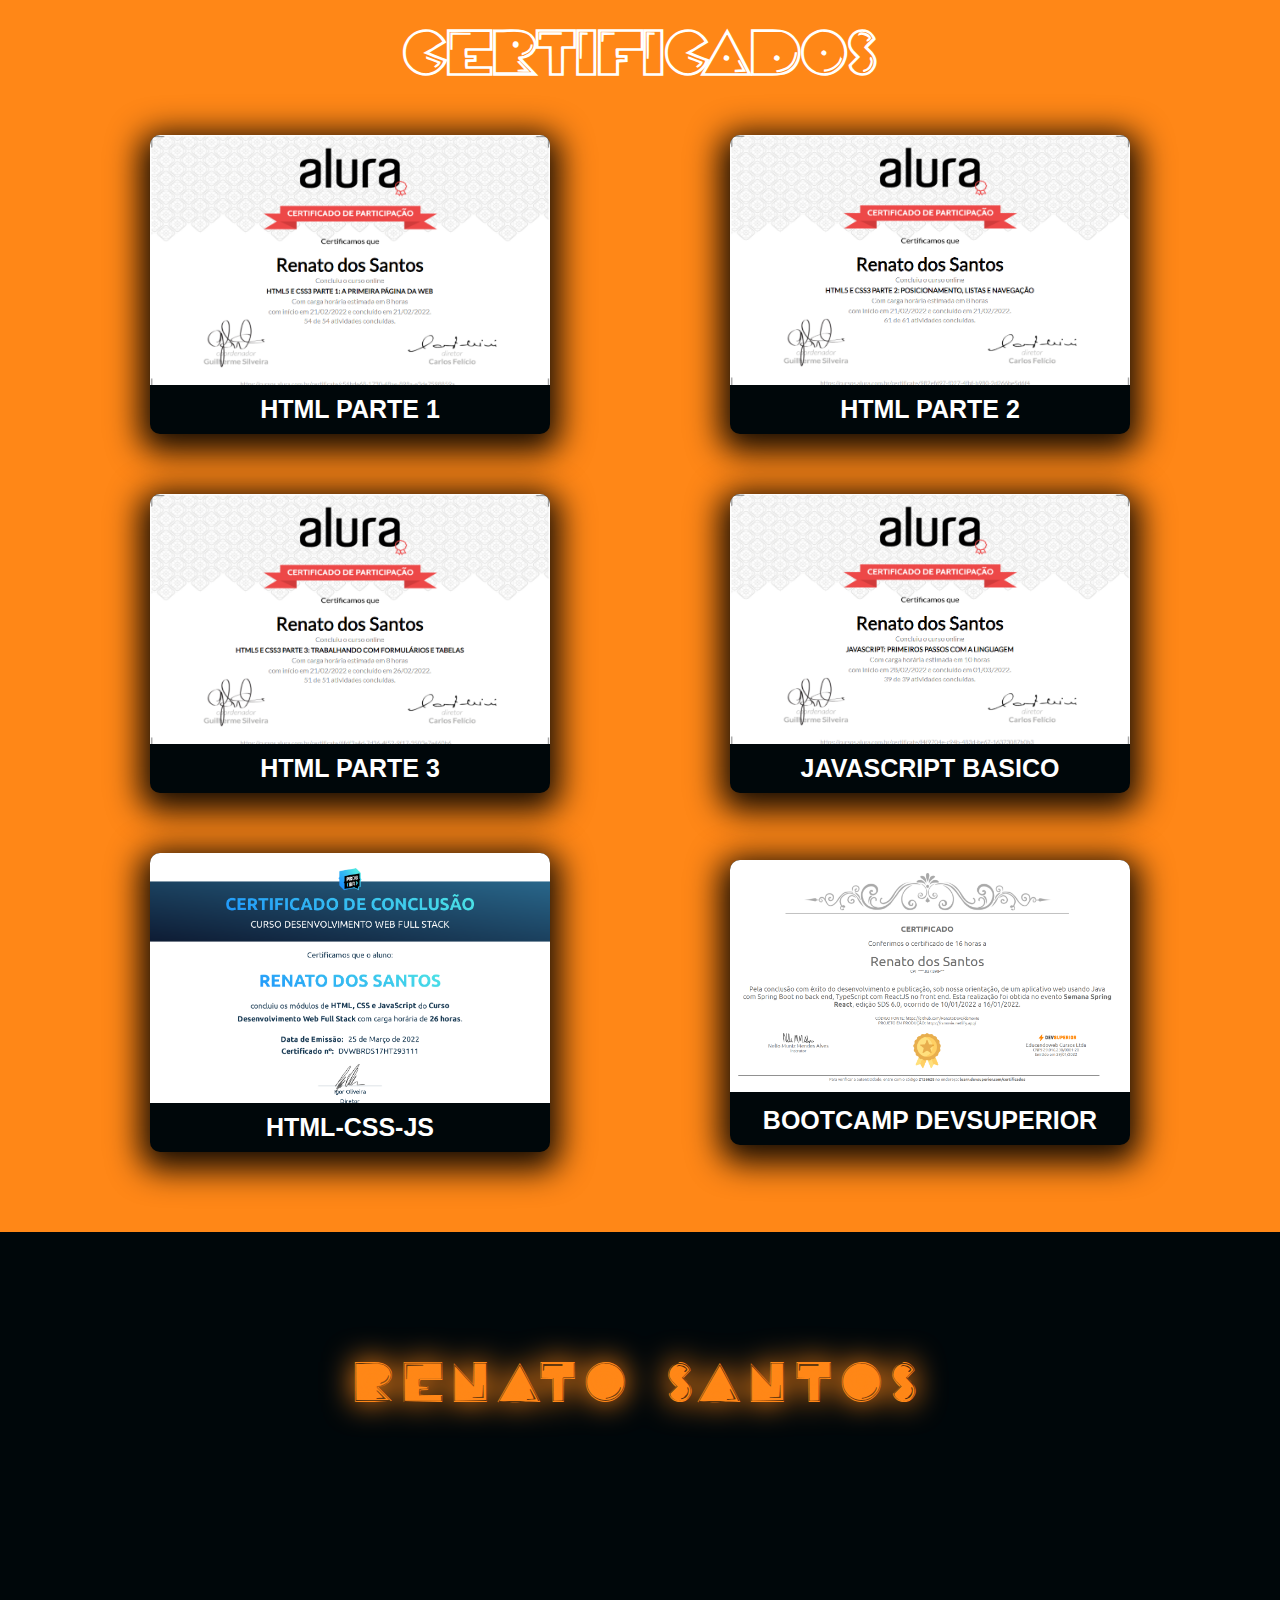
==== commit ca770670: "arrumando menu" ====
--- a/index.html
+++ b/index.html
@@ -36,11 +36,12 @@
         <nav>
             <span class="topNome">Renato Santos</span>
             <ul class="navList">
-                <li><a href="#header">Home</a></li>
-                <li><a href="#sobre">About</a></li>
-                <li><a href="#conhecimento">Skills</a></li>
-                <li><a href="#certificado">Certified</a></li>
-                <li><a href="#projetos">Projects</a></li>
+                <li class="item-menu"><a href="#header">Inicio</a></li>
+                <li class="item-menu"><a href="#sobre">Sobre Mim</a></li>
+                <li class="item-menu"><a href="#conhecimento">Conhecimento</a></li>
+                <li class="item-menu"><a href="#certificado">certificado</a></li>
+                <li class="item-menu"><a href="#projetos">Projetos</a></li>
+                <li class="item-menu"><a href="#projetos">Contato</a></li>
             </ul>
 
             <div class="mobileMenu">
@@ -95,10 +96,6 @@
                     assustadores, mas ainda assim acho incrível e acredito que com consciência e sabedoria ela
                     vai nos levar muito longe.
                 </p>
-                <p>
-                    Sou formado em Análise e Desenvolvimento de Sistemas pela Uninove, estou estudando as
-                    tecnologias do Front-End como HTML, CSS, Javascript e em breve React JS.
-                </p>
             </div>
         </section>
         <!-- Conhecimento -->
@@ -129,6 +126,7 @@
             </div>
 
         </section>
+        
         <!-- area js -->
         <section>
             <div class="container-js">
@@ -212,36 +210,48 @@
                         <div id="game-memoria" class="temas">
 
                             <div class="tema">
-
-                                <a href="./projetos/gameMemoria/game-memoria.html" href="#gameBoard" id="marvel">
+                                <a href="./projetos/gameMemoria/game-memoria.html"  id="marvel">
                                     <img src="./projetos/gameMemoria/assets/temas/marvel/iron.png" alt="">
                                     <button id="marvel" class="btn">Marvel</button>
                                 </a>
                             </div>
                             <div class="tema">
 
-                                <a href="./projetos/gameMemoria/game-memoria.html" href="#gameBoard" id="tech">
+                                <a href="./projetos/gameMemoria/game-memoria.html"  id="tech">
                                     <img src="./projetos/gameMemoria/assets/temas/tech/react.png" alt="">
                                     <button id="tech" class="btn">Tech</button>
                                 </a>
-                            </div>
+                            </div> 
+                            
+                            <div class="tema">
+                                <a href="./projetos/gameMemoria/game-memoria.html"  id="dragonball">
+                                    <img src="./projetos/gameMemoria/assets/temas/dragonball/goku.png" alt="">
+                                    <button id="dragonball" class="btn">Dragon Ball</button>
+                                </a>
+                            </div>                  
                         </div>
                     </div>
                 </div>
             </div>
-
-
-        </section>
-        <!-- Certificado -->
-        <section id="certificado" class="certificado">
-            <p class="titulo">Certificados</p>
-            <div id="box-certificados" class="box-itens"></div>
         </section>
         <!-- Projetos -->
         <section id="projetos" class="projetos">
             <p class="titulo">Projetos</p>
             <div class="box-itens" id="box-projetos">
         </section>
+         <!-- Certificado -->
+         <section id="certificado" class="certificado">
+            <p class="titulo">Certificados</p>
+            <div id="box-certificados" class="box-itens"></div>
+        </section>
+        <!-- Curriculo -->
+        <!-- <section id="curriculo">
+
+        </section> -->
+        <!-- Contato -->
+        <!-- <section class="contato">
+
+        </section> -->
     </main>
     <footer>
         <div class="boxFooter">
@@ -270,9 +280,9 @@
     <script src="./projetos/jogo-da-velha/jogo-da-velha.js"></script>
     <script src="./projetos/jogo-da-velha//interface-jogo-da-velha.js"></script>
     <!-- jokempô -->
-    <script src="./projetos/jokenpo/jokenpoGame.js"></script>
+    <script src="./projetos/jokenpo/jokenpo-game.js"></script>
     <!-- Jogo da Memoria -->
-    <script src="./projetos/gameMemoria/scriptTemasGameMemoria.js"></script>
+    <script src="./projetos/gameMemoria/script-temas-game-memoria.js"></script>
     
 
 
@@ -285,7 +295,7 @@
     <script type="module" src="https://unpkg.com/ionicons@5.5.2/dist/ionicons/ionicons.esm.js"> </script>
 
     <!-- Nav -->
-    <script src="./scripts/mobileNavBar.js"></script>
+    <script src="./scripts/mobile-nav-bar.js"></script>
 
     <script src="./scripts/script.js"></script>
 
--- a/style/style-header.css
+++ b/style/style-header.css
@@ -1,7 +1,7 @@
 header {
   width: 100%;
   min-height: 110vh;
-  padding-top: 10vh;
+  padding-top: 15vh;
   display: flex;
   justify-content: center;
   align-items: center;
@@ -78,6 +78,7 @@
   margin: 10px;
   margin-top: -150px;
 }
+
 .nome {
   font-size: 40px;
   font-family: "pac";
@@ -86,22 +87,23 @@
   transition: color 1s ease-in-out;
   letter-spacing: 10px;
 }
+
 .nome::before {
   content: var(--letra);
   position: absolute;
-  filter: blur(15px);
   font-weight: bold;
   top: 0;
   left: 0;
   right: 0;
   bottom: 0;
+  filter: blur(15px);
 }
 .nome:nth-child(1) {
   color: var(--cor-titulo);
   font-size: calc(16px + 1vw);
   margin-bottom: -10px;
   z-index: 10;
-  animation: piscando 2s infinite;
+  animation: piscando 1.5s infinite;
   animation-delay: 0;
 }
 .nome:nth-child(2) {
@@ -208,7 +210,7 @@
   5% {
     text-transform: lowercase;
   }
-  95% {
+  100% {
     text-transform: uppercase;
   }
 }
--- a/style/style-pagina-principal.css
+++ b/style/style-pagina-principal.css
@@ -227,6 +227,9 @@
   align-items: center;
   flex-direction: column;
   flex-wrap: wrap;
+  box-shadow: 0 0 20px var(--cor-shadow);
+  border-radius: 10px;
+  overflow: hidden;
 }
 
 .top-js {
@@ -244,6 +247,7 @@
   justify-content: center;
   align-items: center;
   flex-direction: column;
+  align-self: flex-start;
 }
 
 .clock-analog {
@@ -272,12 +276,13 @@
 
 .projeto-js {
   width: 100%;
-  max-width: 400px;
+  max-width: 330px;
   height: 610px;
   background-color:var(--cor-terciaria);
   margin-top: 20px;
   box-shadow: 0 0 20px var(--cor-shadow);
-
+  border-radius: 10px;
+  overflow: hidden;
 }
 
 
--- a/style/style-nav.css
+++ b/style/style-nav.css
@@ -14,7 +14,7 @@
   font-family: 'pac';
   position: relative;
   align-self:auto;
-  font-size: 25px;
+  font-size: 23px;
   line-height: 100%;
 }
 .navList {
@@ -27,8 +27,6 @@
 .navList li {
   list-style: none;
   height: 100%;
-  
-  
 }
 .navList li a{
   height: 100%;
@@ -37,7 +35,7 @@
   display: flex;
   justify-content: center;
   align-items: center;
-  font-size: calc(16px + 1vw);
+  font-size: calc(14px + 1vw);
   font-weight: bold;
   color: var(--cor-primaria);
   margin: 0 10px 0 10px;
@@ -81,12 +79,13 @@
     opacity: 0;
     width: 100%;
     max-height: 70px;
-    padding: 20px 0 20px 0;
     text-align: center;
     font-size: 1.5em;
   }
   .navList li a{
     font-size: 40px;
+    width: 100%;
+    height: 100%;
   }
   .mobileMenu {
     display: block;
--- a/projetos/gameMemoria/style/style-game-tema.css
+++ b/projetos/gameMemoria/style/style-game-tema.css
@@ -17,12 +17,16 @@
     display: flex;
     justify-content: space-evenly;
     align-items: flex-end;
+    flex-wrap: wrap;
     gap: 20px;
     padding-bottom: 20px;
 }
 .tema{
-    width: 150px;
-    height: 220px;
+    width: 130px;
+    height: 200px;
+    display: flex;
+    justify-content: space-evenly;
+    align-items: flex-end;
     background-color: var(--cor-quartenaria);
     border-radius: 10px;
     transition: 1s;
@@ -47,8 +51,16 @@
     border: none;
     padding: 10px;
     font-size: 20px;
+    position: absolute;
+    bottom: 0;
+    z-index: 2;
+
 }
 
 .tema img{
-    width: 90%;
+    width: 100%;
+    position: absolute;
+    top: 0;
+    left: 0;
+    z-index: 1;
 }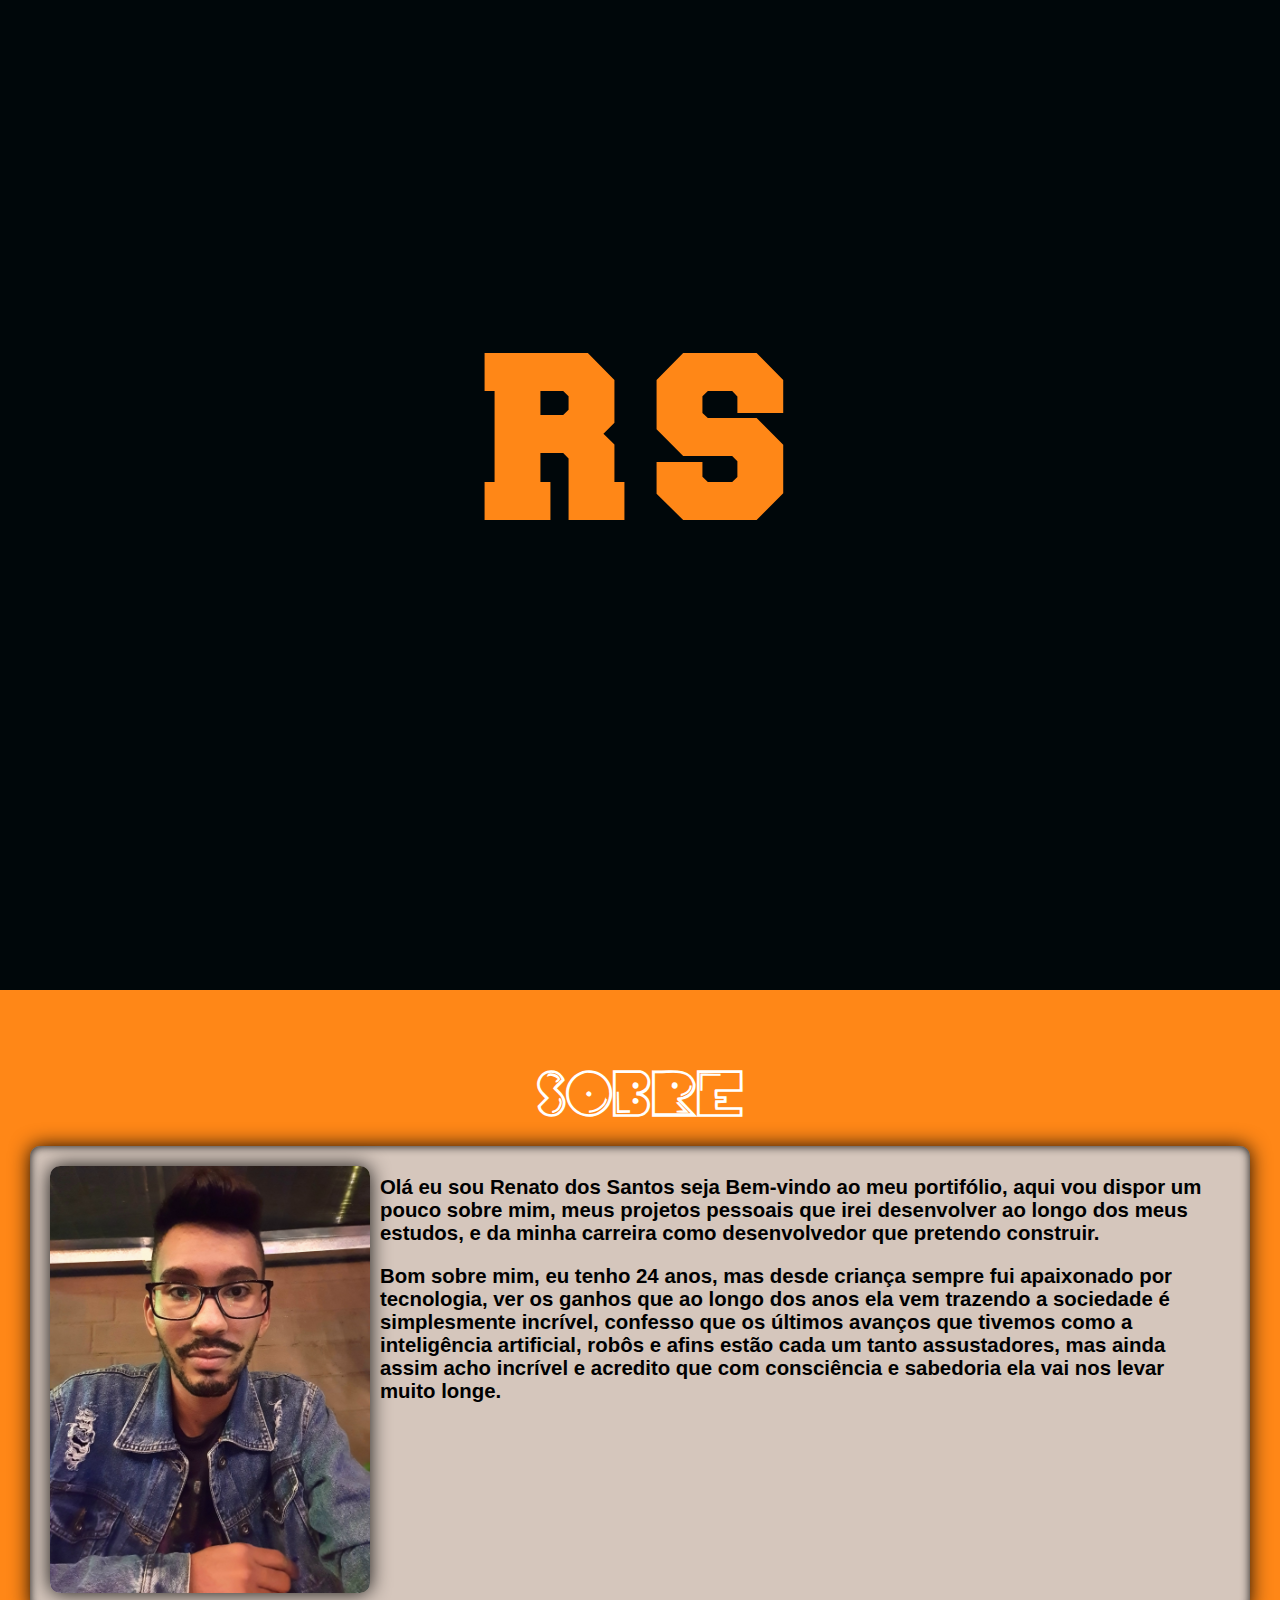
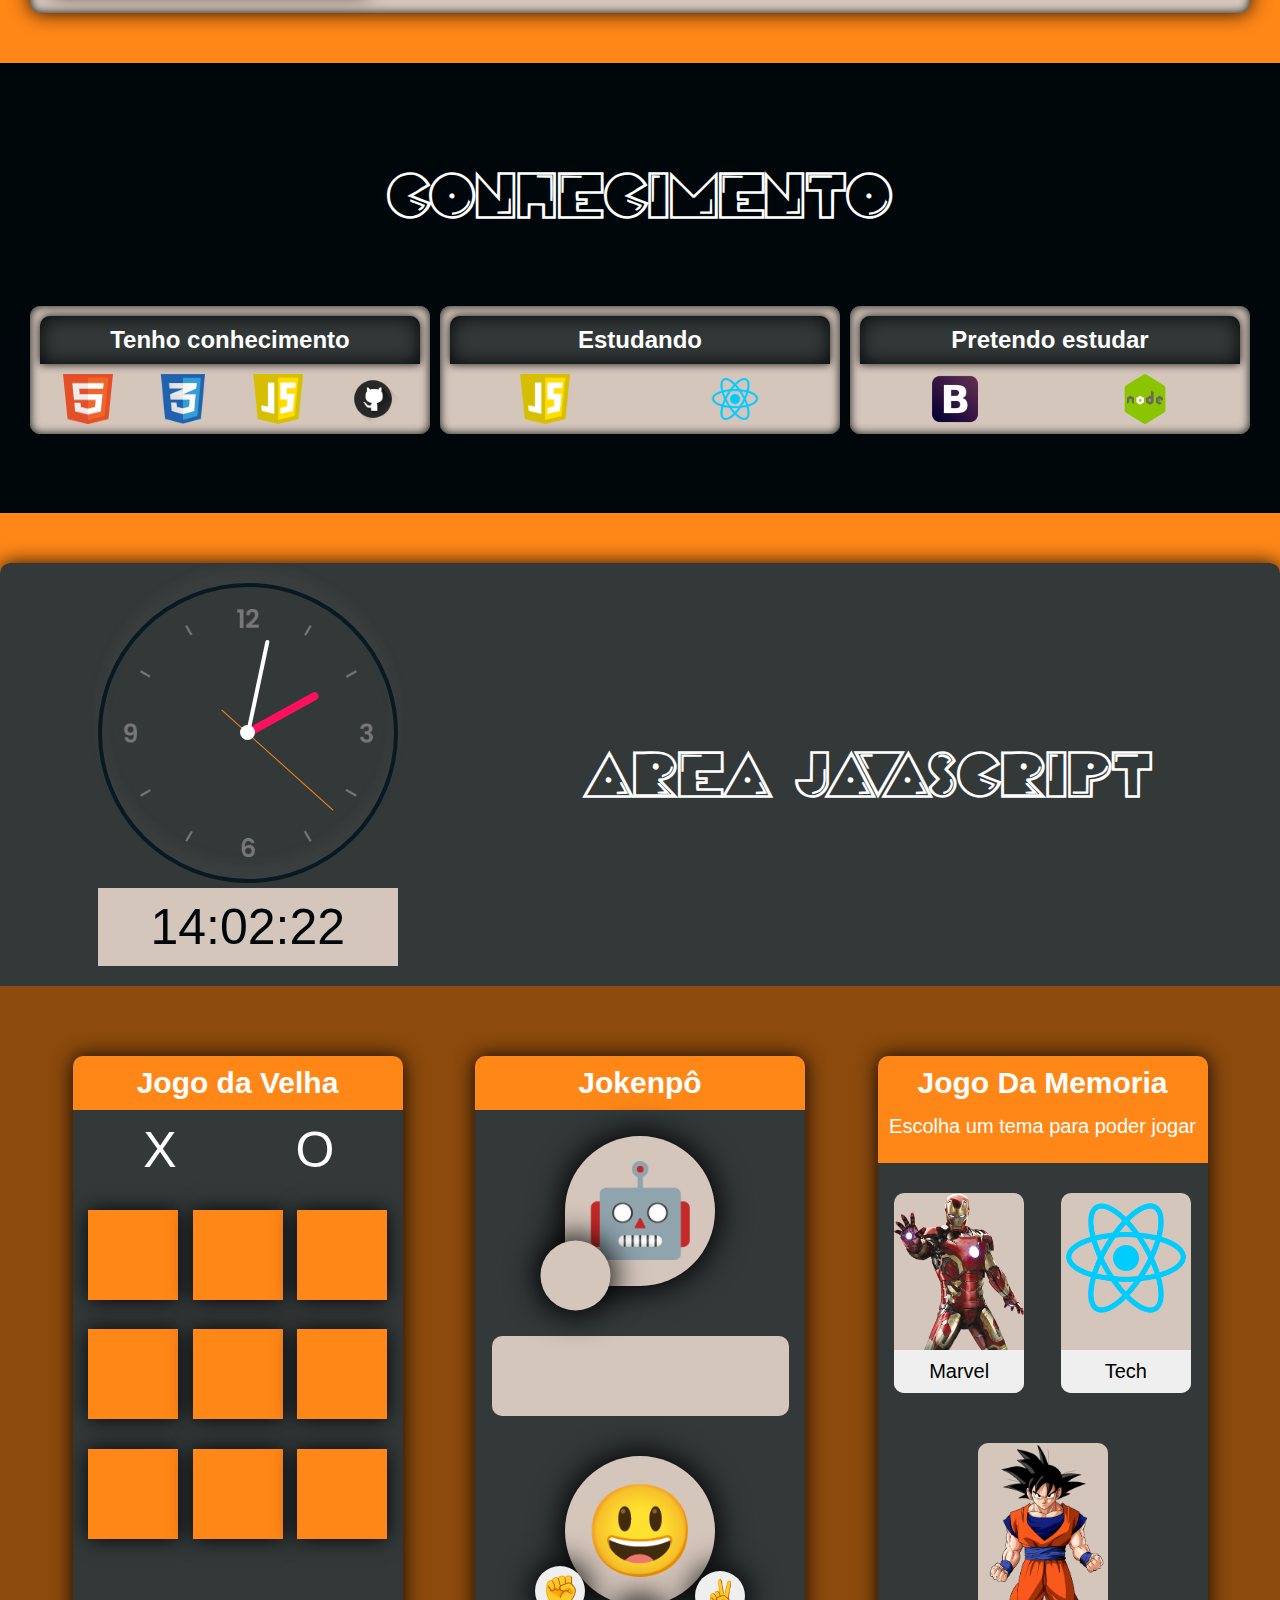
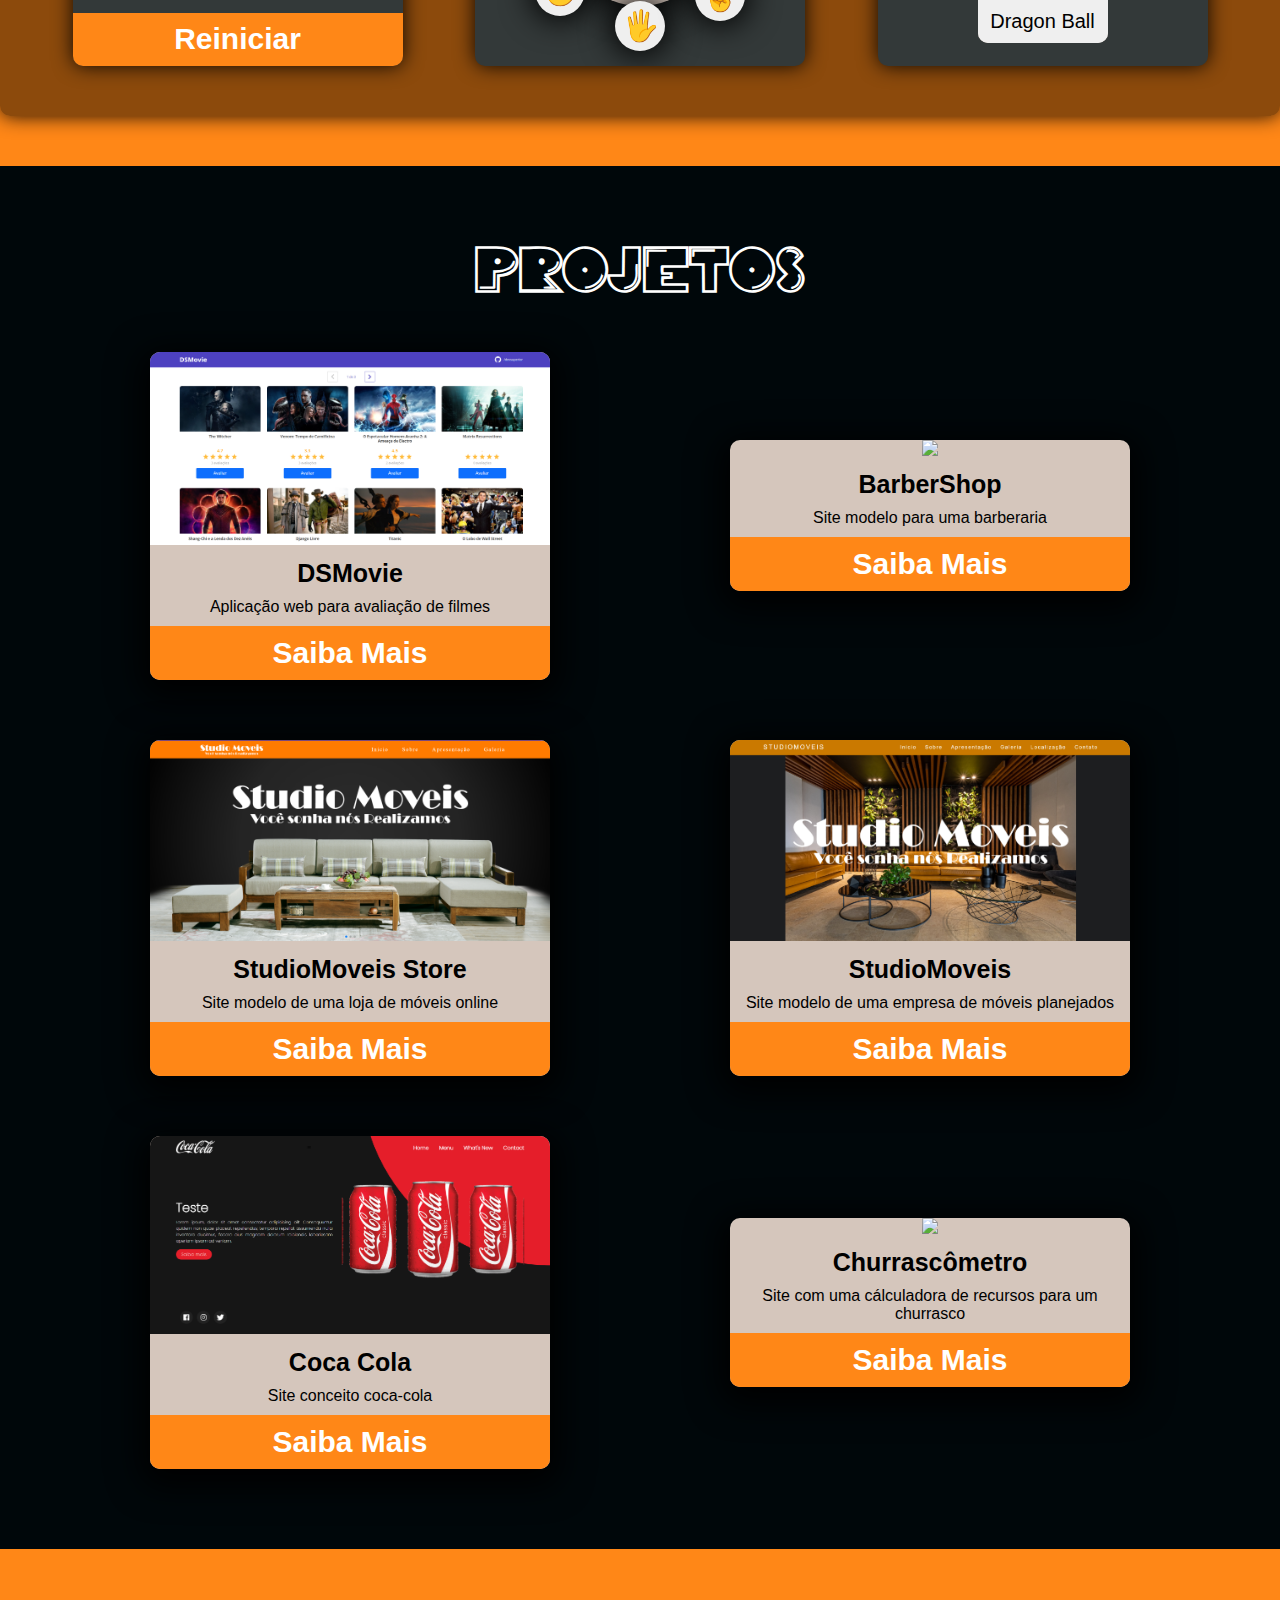
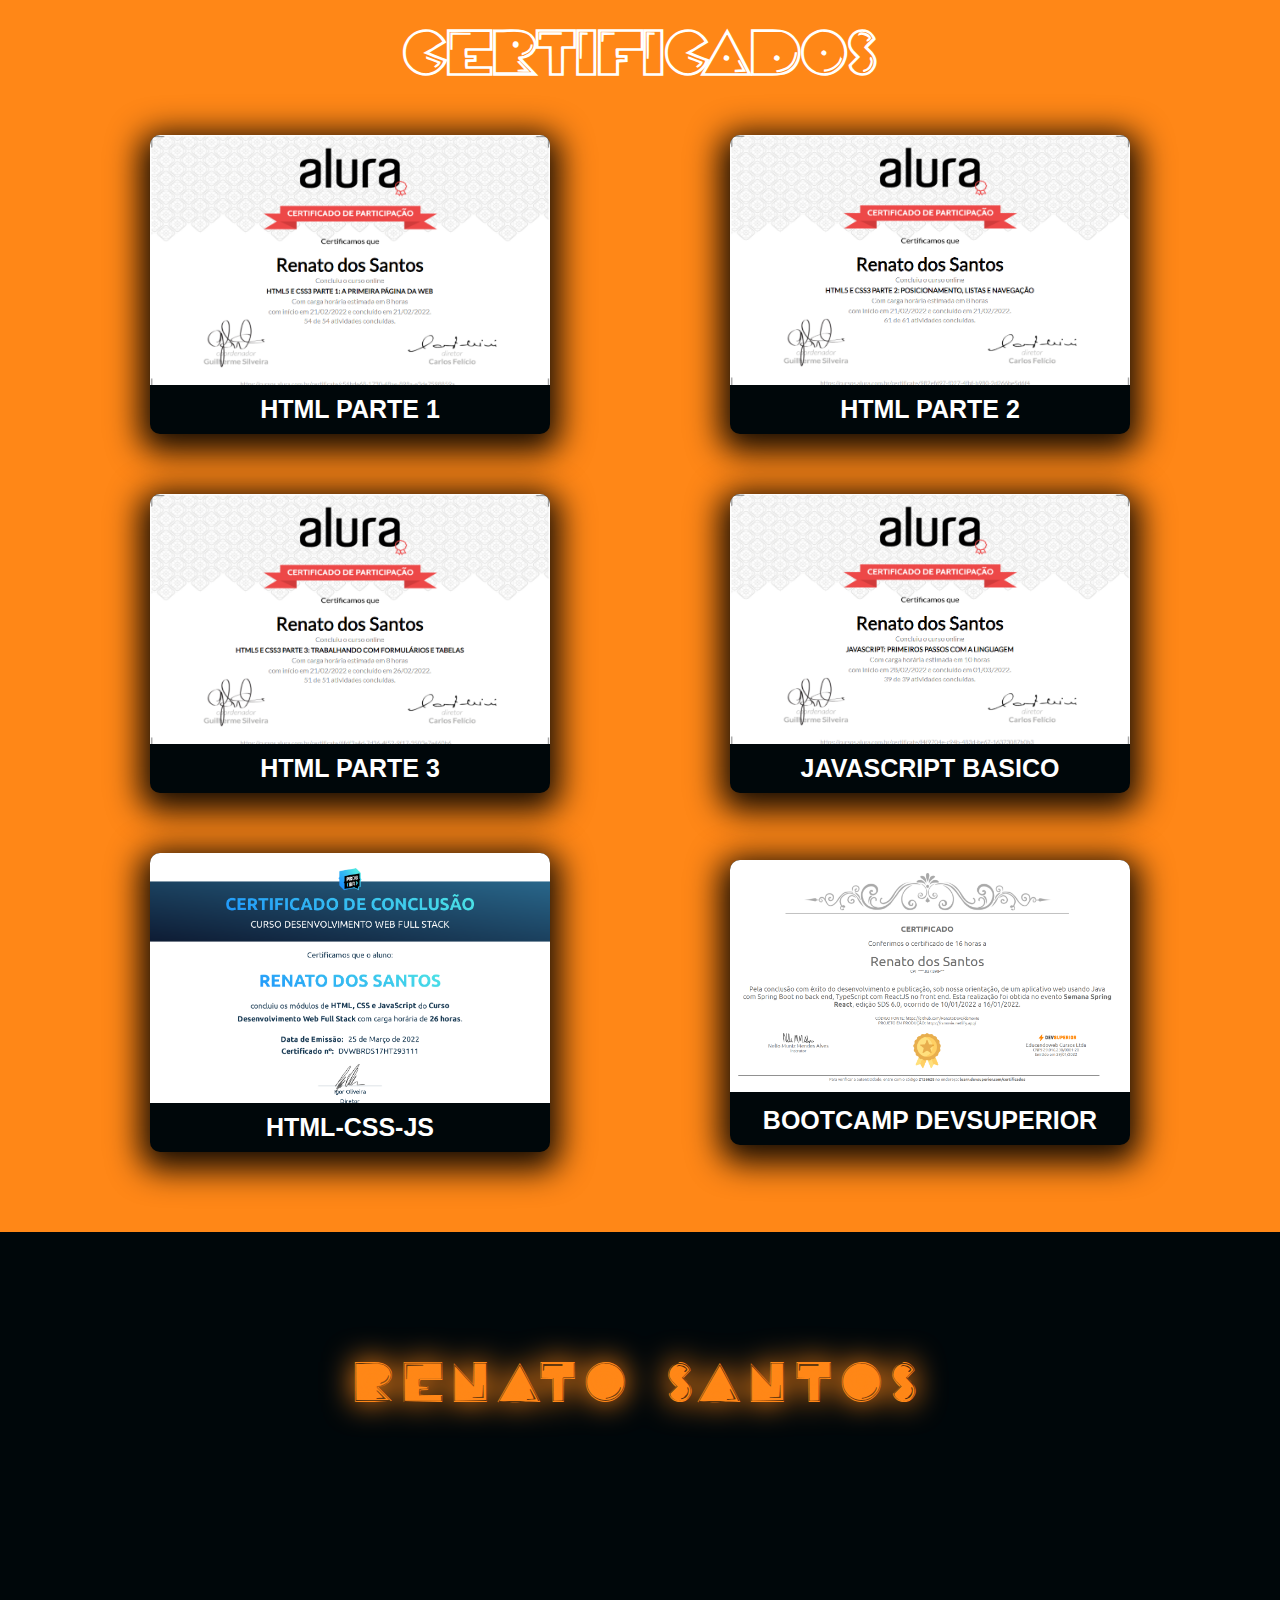
==== commit e2e2c540: "atualizando links do menu" ====
--- a/index.html
+++ b/index.html
@@ -39,9 +39,9 @@
                 <li class="item-menu"><a href="#header">Inicio</a></li>
                 <li class="item-menu"><a href="#sobre">Sobre Mim</a></li>
                 <li class="item-menu"><a href="#conhecimento">Conhecimento</a></li>
-                <li class="item-menu"><a href="#certificado">certificado</a></li>
                 <li class="item-menu"><a href="#projetos">Projetos</a></li>
-                <li class="item-menu"><a href="#projetos">Contato</a></li>
+                <li class="item-menu"><a href="#certificado">certificados</a></li>
+                <!-- <li class="item-menu"><a href="#projetos">Contato</a></li> -->
             </ul>
 
             <div class="mobileMenu">
@@ -114,13 +114,13 @@
                 <div class="box-linguagem">
                     <h2>Estudando</h2>
                     <img src="./imagens/techs/javascript.png" alt="">
-                    <img src="./imagens/techs/firebase.png" alt="">
+                    <img src="./imagens/techs/react.png" alt="">
                 </div>
 
                 <div class="box-linguagem">
                     <h2>Pretendo estudar</h2>
                     <img src="./imagens/techs/bootstrap.png" alt="">
-                    <img src="./imagens/techs/react.png" alt="">
+                    
                     <img src="./imagens/techs/node.png" alt="">
                 </div>
             </div>
--- a/style/style-pagina-principal.css
+++ b/style/style-pagina-principal.css
@@ -69,7 +69,7 @@
 /*        Sobre         */
 .sobre {
   /* margin-top: -25vh; */
-  padding: 50px 10px 50px 10px;
+  padding: 50px 10px;
 
 }
 
@@ -94,7 +94,7 @@
 
 .box-sobre p {
   max-width: 1200px;
-  font-size: calc(12px + 0.5vw);
+  font-size: calc(14px + 0.5vw);
   text-align: left;
   margin: 20px 0;
   padding: 0 15px;
@@ -284,25 +284,6 @@
   border-radius: 10px;
   overflow: hidden;
 }
-
-
-
-
-
-
-
-
-
-
-
-
-
-
-
-
-
-
-
 
 
 @media (max-width:600px) {
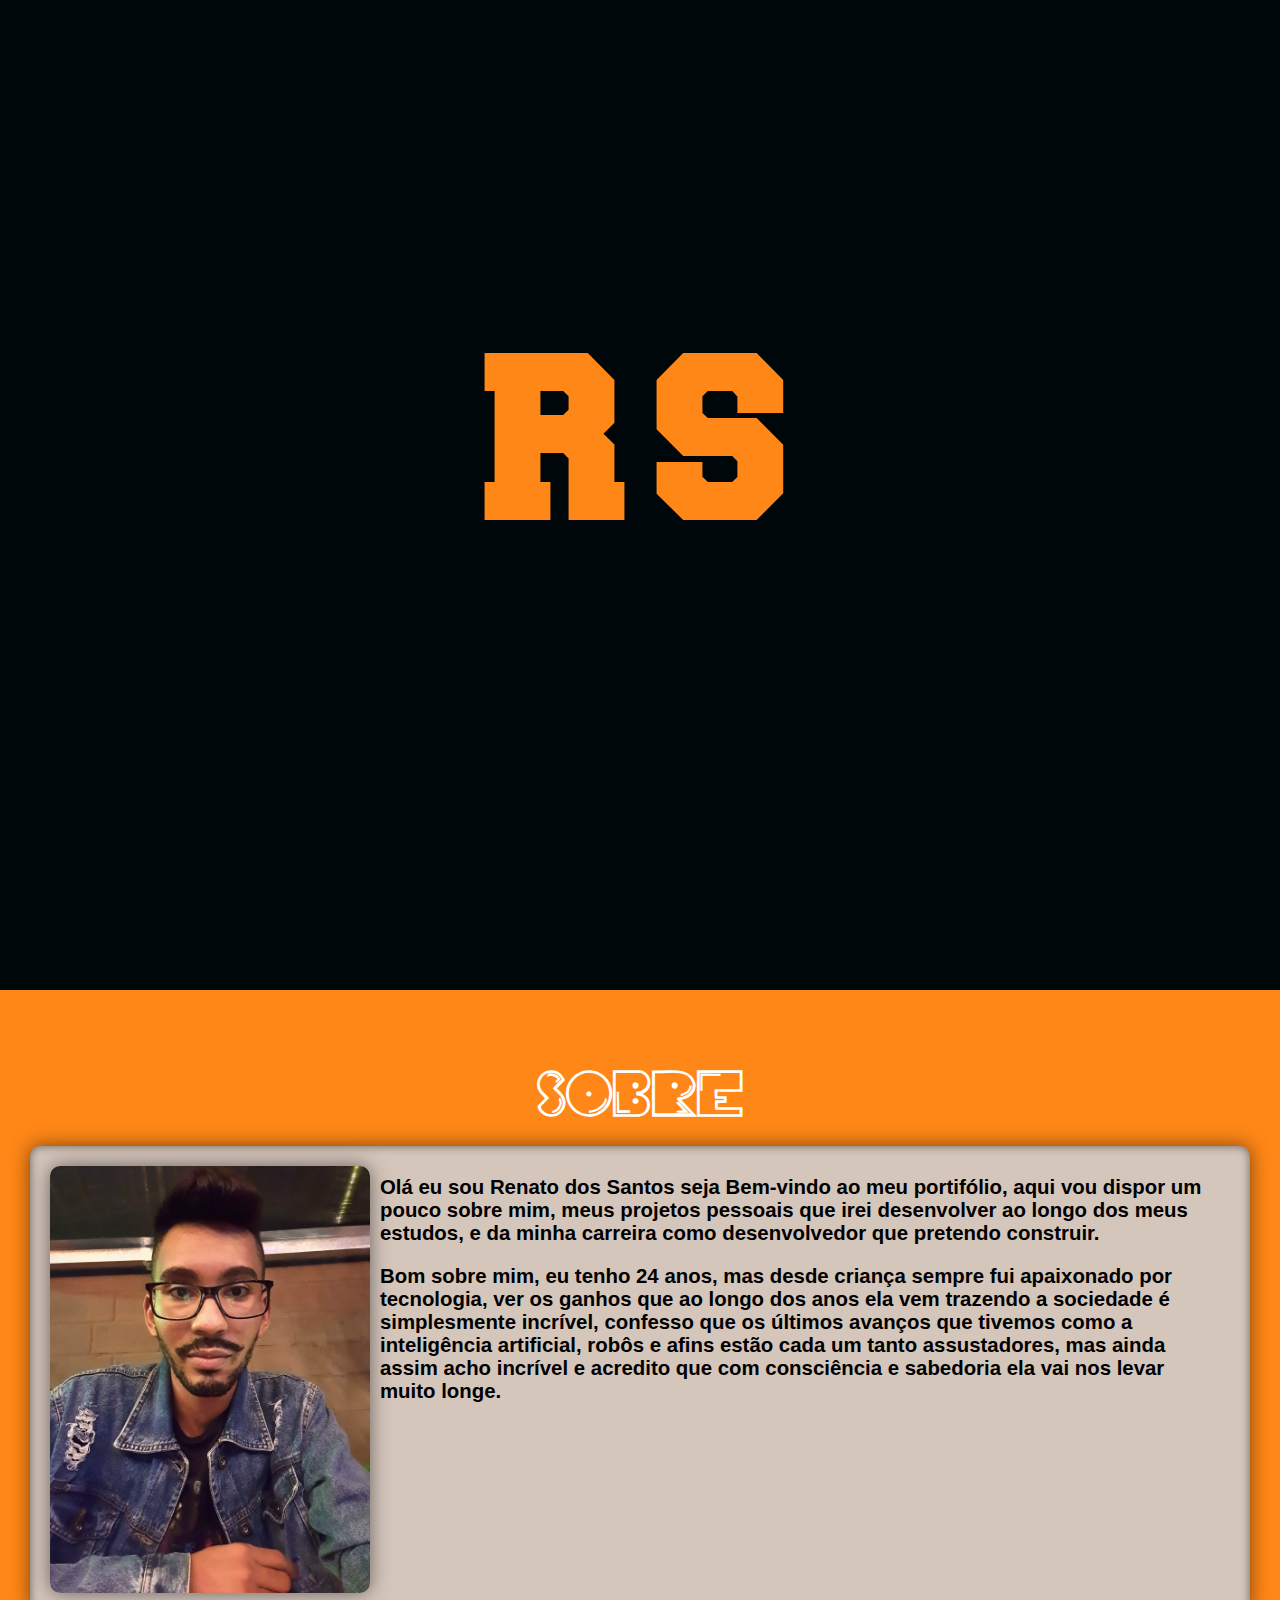
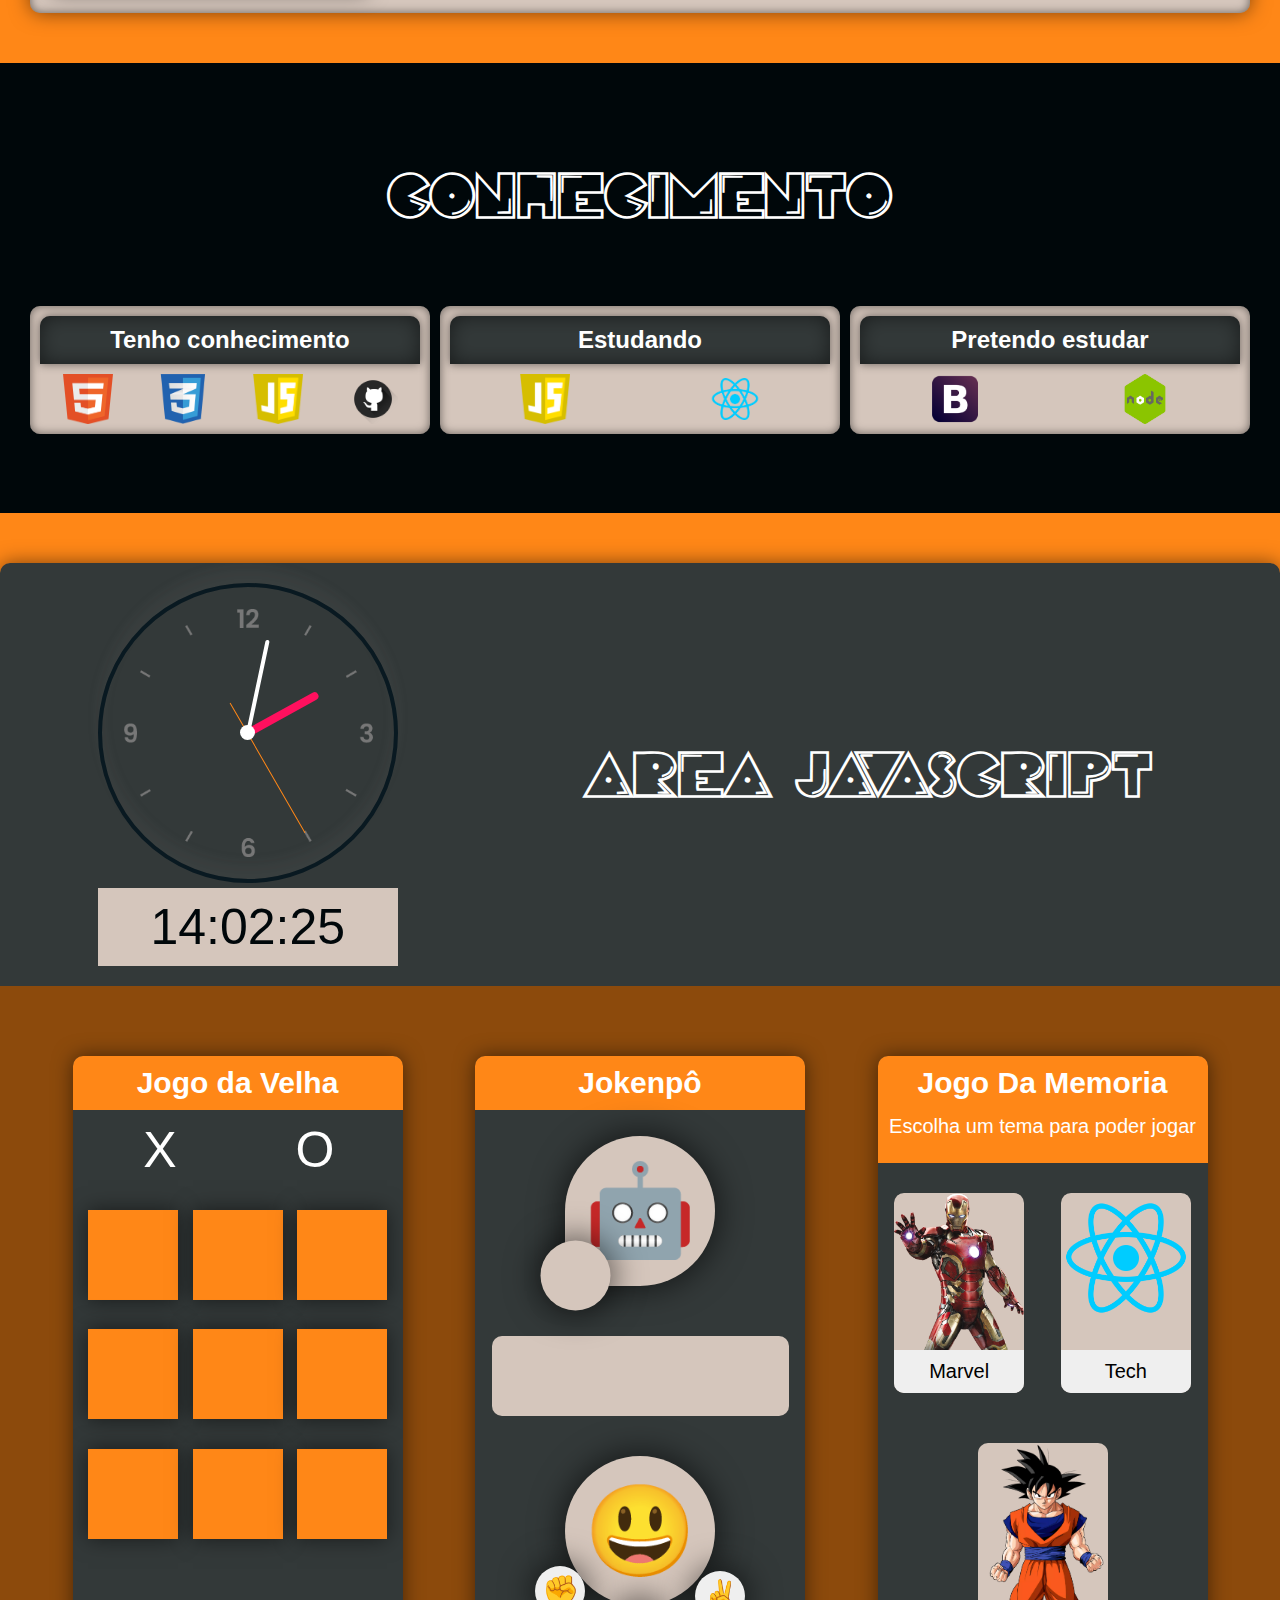
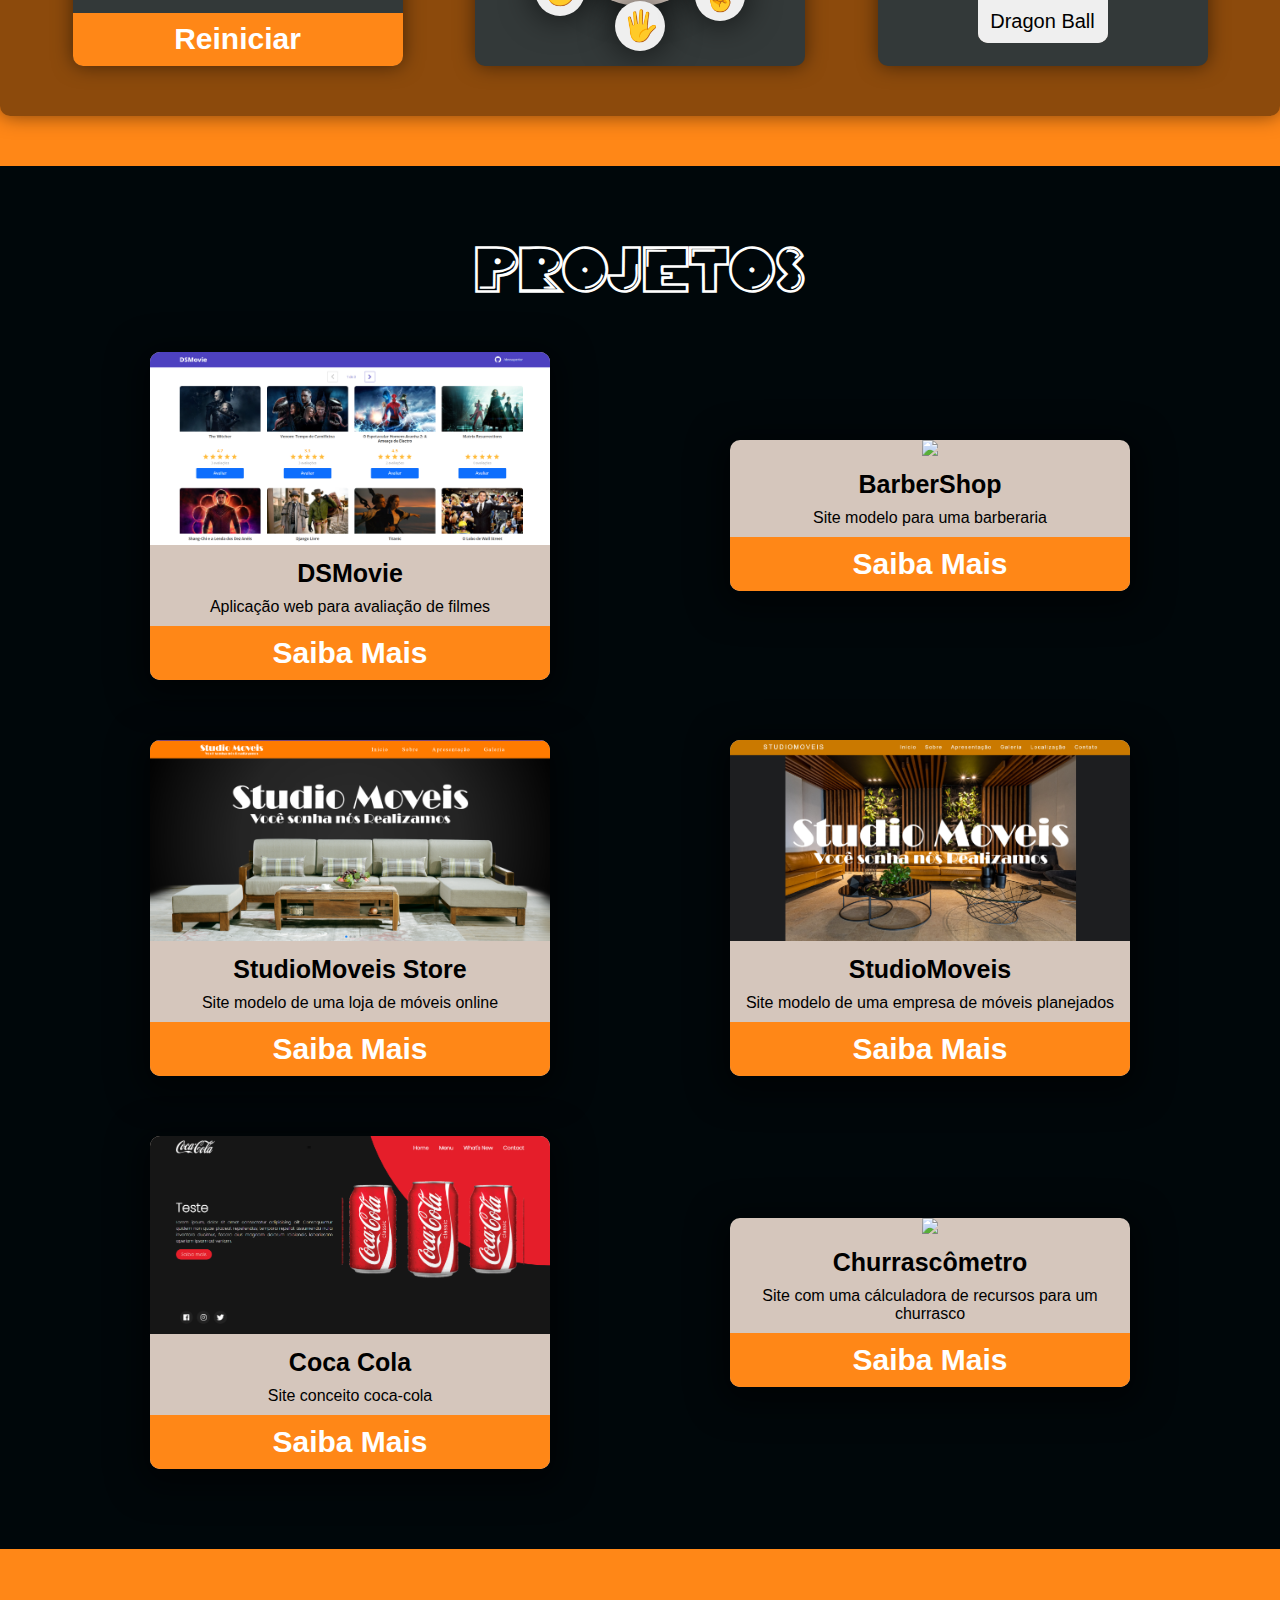
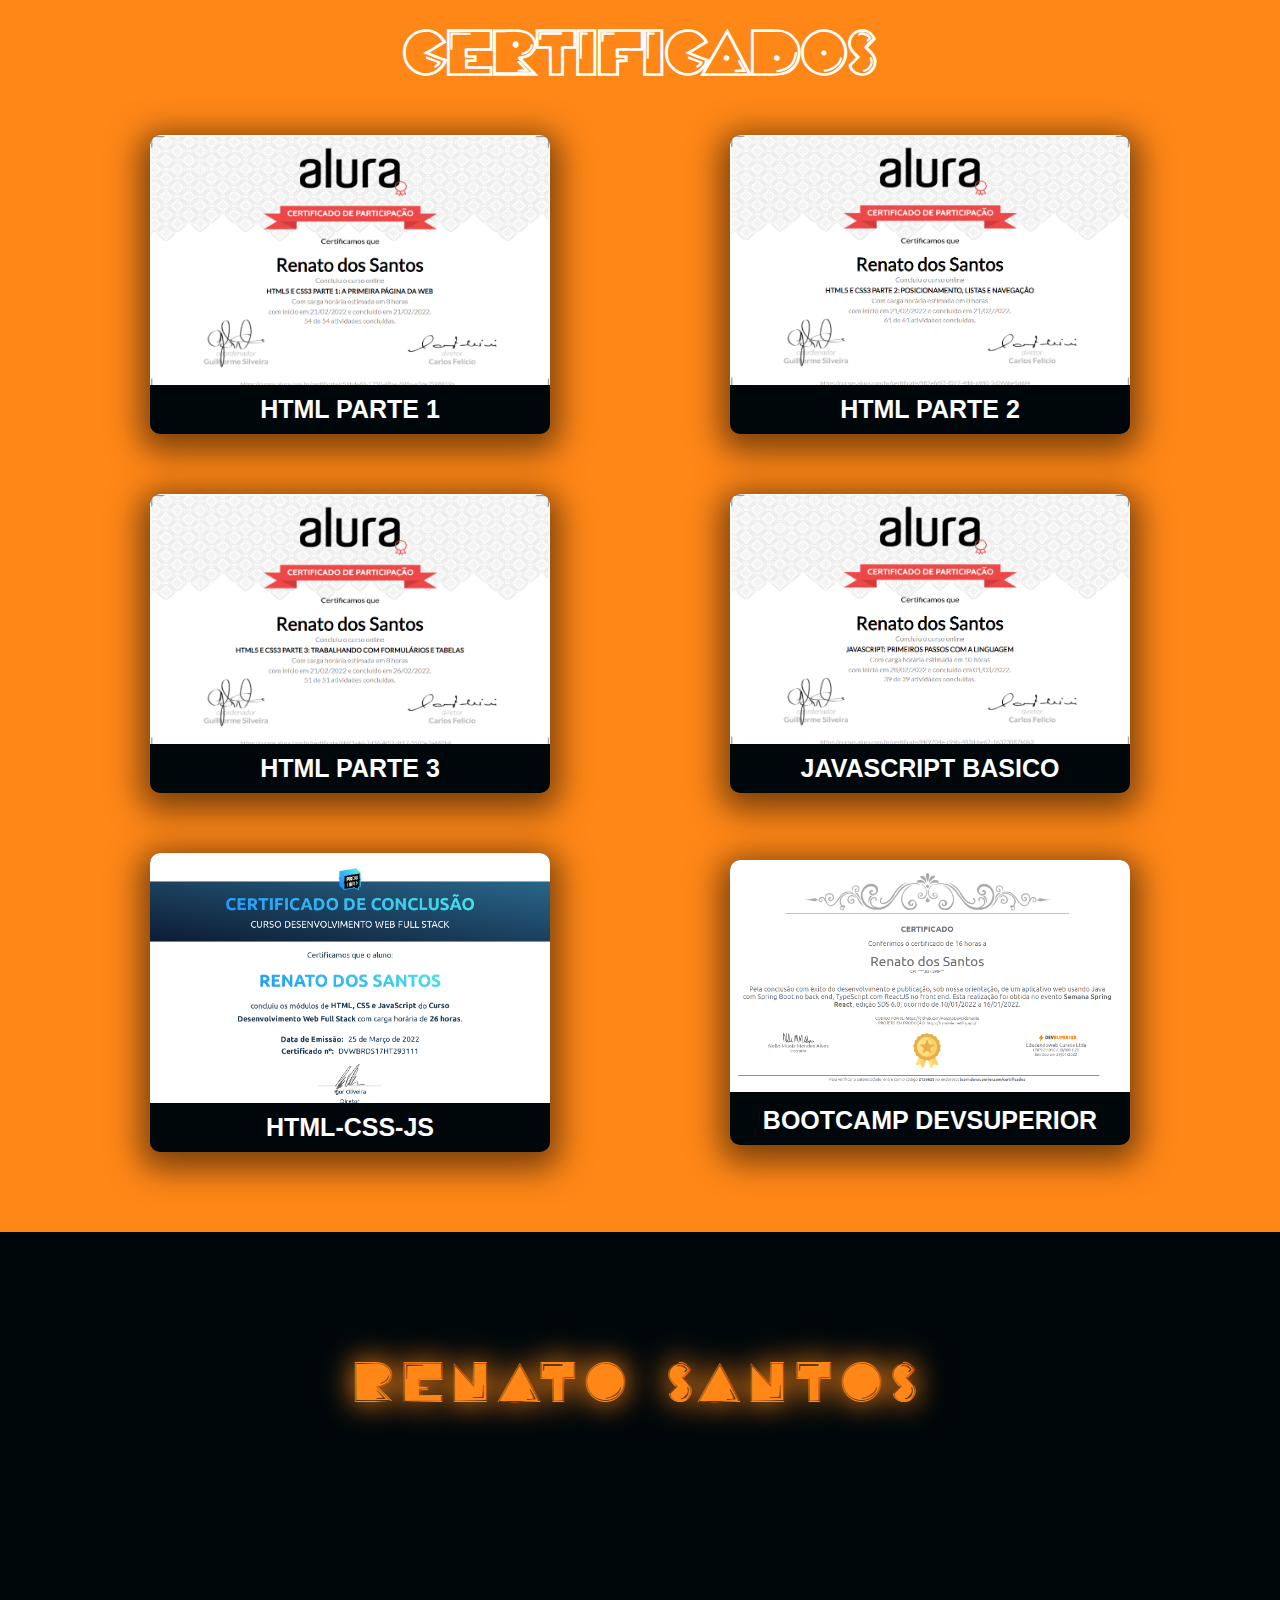
==== commit 1632efc5: "Atualizando o README" ====
--- a/index.html
+++ b/index.html
@@ -5,6 +5,8 @@
     <meta charset="UTF-8">
     <meta http-equiv="X-UA-Compatible" content="IE=edge">
     <meta name="viewport" content="width=device-width, initial-scale=1.0">
+    
+
     <link rel="stylesheet" href="./style/principal.css">
     <link rel="stylesheet" href="./style/style-header.css">
     <link rel="stylesheet" href="./style/style-pagina-principal.css">
@@ -22,6 +24,7 @@
     <!-- IonIcon -->
     <link href="https://unpkg.com/ionicons@4.5.10-0/dist/css/ionicons.min.css" rel="stylesheet">
     <title>Renato Santos</title>
+    <!-- Tags para mudar a cor no navegador nos smartphones -->
 </head>
 
 <body onload="iniciarDados()">
@@ -32,7 +35,7 @@
         </div>
     </div>
 
-    <header id="header">
+    <header id="header" class="">
         <nav>
             <span class="topNome">Renato Santos</span>
             <ul class="navList">
@@ -49,6 +52,7 @@
                 <div class="line2"></div>
                 <div class="line3"></div>
                 <div class="line4"></div>
+                
             </div>
         </nav>
         <div class="neon">
@@ -74,6 +78,7 @@
                 </a>
             </li>
         </ul>
+        
         <div class="scroll">
             <a href="#sobre"><img src="./logos/keyboard_arrow_down_white_24dp.svg" alt=""></a>
         </div>
@@ -249,8 +254,9 @@
 
         </section> -->
         <!-- Contato -->
-        <!-- <section class="contato">
-
+        <!-- <section class="contato" id="contato">
+            <p class="titulo">contato</p>
+            
         </section> -->
     </main>
     <footer>
--- a/style/principal.css
+++ b/style/principal.css
@@ -7,6 +7,7 @@
     font-family: "blah";
     src: url('../fonts/Blah!.ttf') format("truetype");
 }
+
 @font-face {
     font-family: "school";
     src: url('../fonts/Freshman.ttf') format("truetype");
@@ -18,26 +19,32 @@
     box-sizing: border-box;
     --cor-primaria: #ff8717;
     --cor-secundaria: #00070A;
-    --cor-terciaria:#333939;
-    --cor-quartenaria:#D5C6BC;
+    --cor-terciaria: #333939;
+    --cor-quartenaria: #D5C6BC;
     --cor-titulo: #ff0000;
-    --cor-shadow:rgba(0, 0, 0, 0.918);
-    --cor-shadow-2:#5b0b0cb0;
+    --cor-shadow: rgba(0, 0, 0, 0.518);
+    --cor-shadow-2: #5b0b0cb0;
     list-style: none;
     text-decoration: none;
     font-family: 'Roboto', sans-serif;
     scroll-behavior: smooth;
-  }
+}
 
-  body::-webkit-scrollbar{
-      width: 15px;
-  }
-  body::-webkit-scrollbar-track{
+body::-webkit-scrollbar {
+    width: 15px;
+}
+
+body::-webkit-scrollbar-track {
     background-color: var(--cor-secundaria);
 }
-body::-webkit-scrollbar-thumb{
+
+body::-webkit-scrollbar-thumb {
     background-color: var(--cor-primaria);
     border-radius: 10px;
     border: 2px solid;
 }
 
+
+.light {
+    background-color:#636363;
+}--- a/style/style-header.css
+++ b/style/style-header.css
@@ -6,19 +6,11 @@
   justify-content: center;
   align-items: center;
   flex-direction: column;
-  z-index: 10;
-}
-header::before {
-  content: "";
-  position: absolute;
-  top: 0;
-  left: 0;
-  width: 100%;
-  min-height: 110vh;
-  background: var(--cor-secundaria);
-  /* clip-path: polygon(0 0, 100% 0, 100% 100%, 0 85%); */
-  z-index: -1;
-}
+  /* background: var(--cor-secundaria); */
+  z-index: 10;
+  transition: background 1s;
+}
+
 .scroll {
   width: 100px;
   height: 150px;
@@ -214,3 +206,4 @@
     text-transform: uppercase;
   }
 }
+
--- a/style/style-pagina-principal.css
+++ b/style/style-pagina-principal.css
@@ -8,6 +8,7 @@
   position: relative;
   font-family: 'blash';
   overflow-y: hidden;
+  background: var(--cor-secundaria);
 }
 
 main {
@@ -30,9 +31,9 @@
   background-color: var(--cor-primaria);
 }
 
-section:nth-child(even) {
+/* section:nth-child(even) {
   background-color: var(--cor-secundaria);
-}
+} */
 
 
 section:nth-child(odd) .btMais {
@@ -293,4 +294,5 @@
     align-items: center;
     flex-direction: column;
   }
-}+}
+
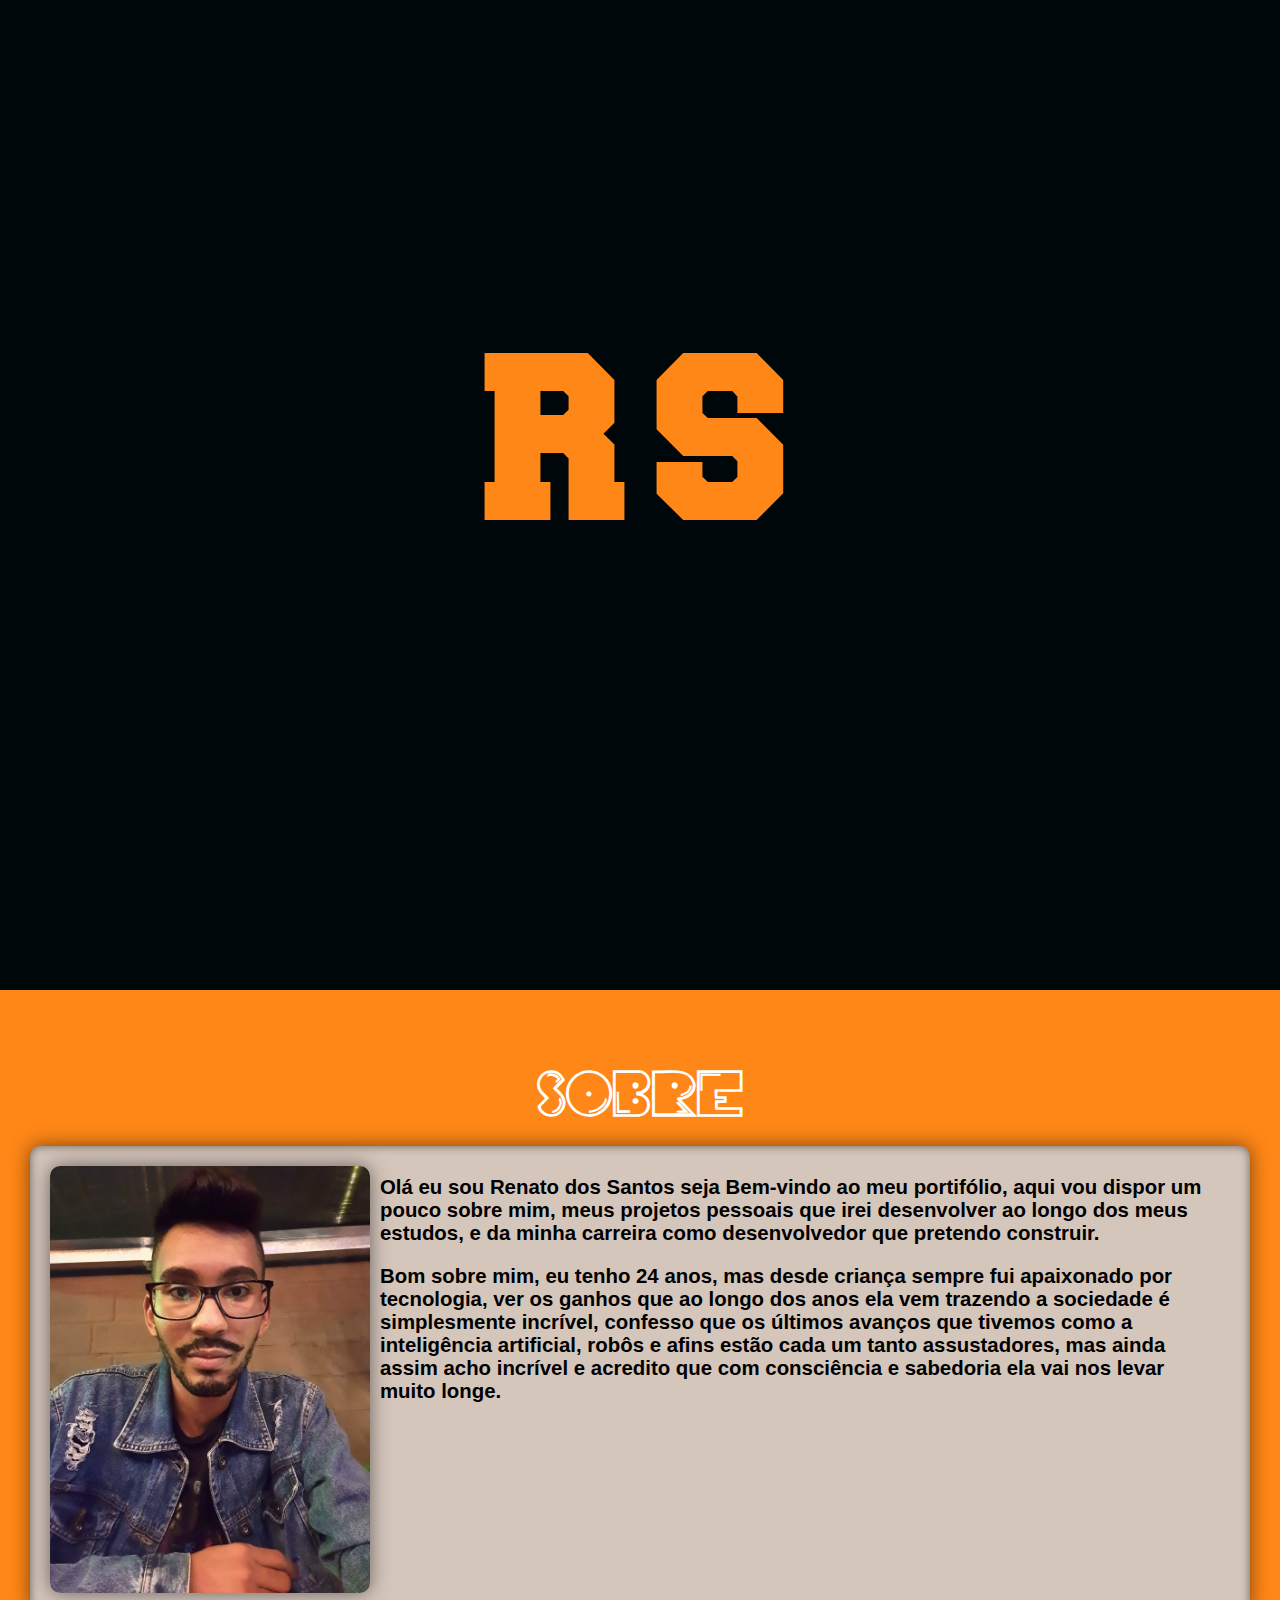
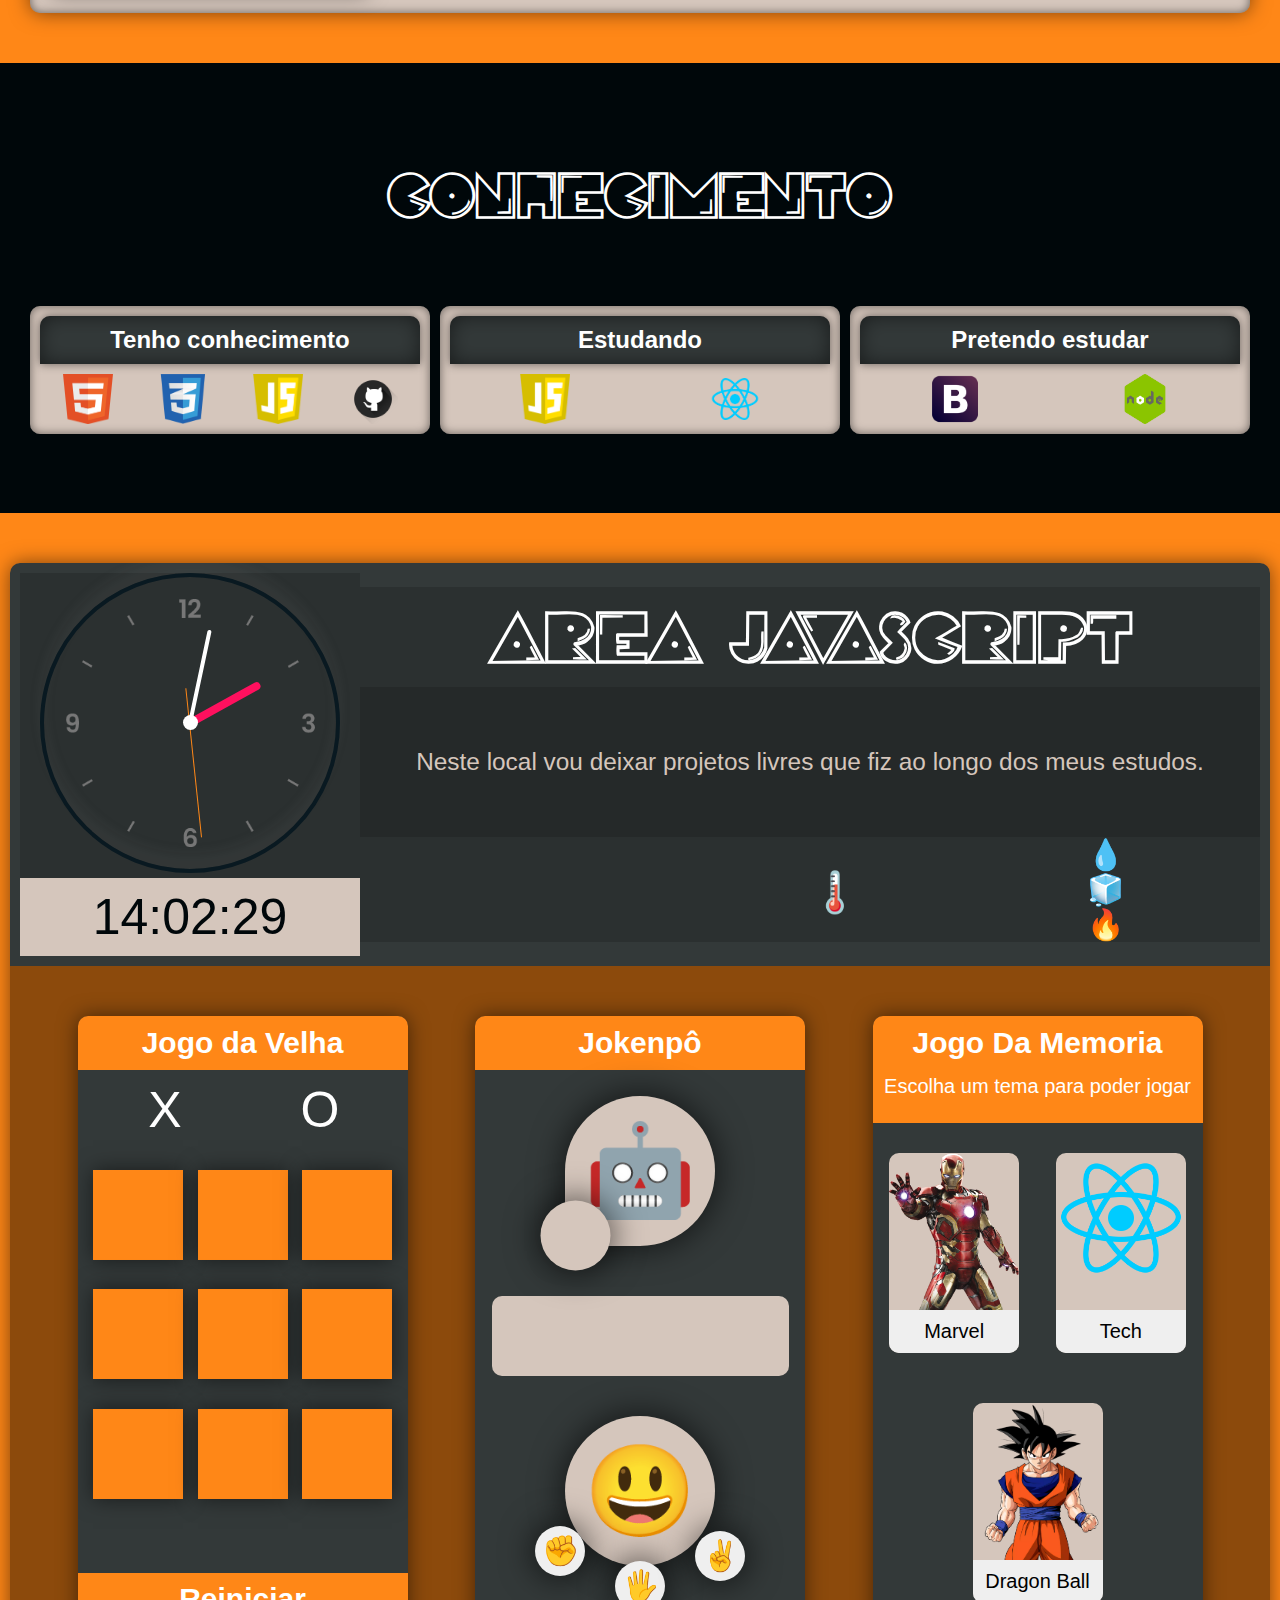
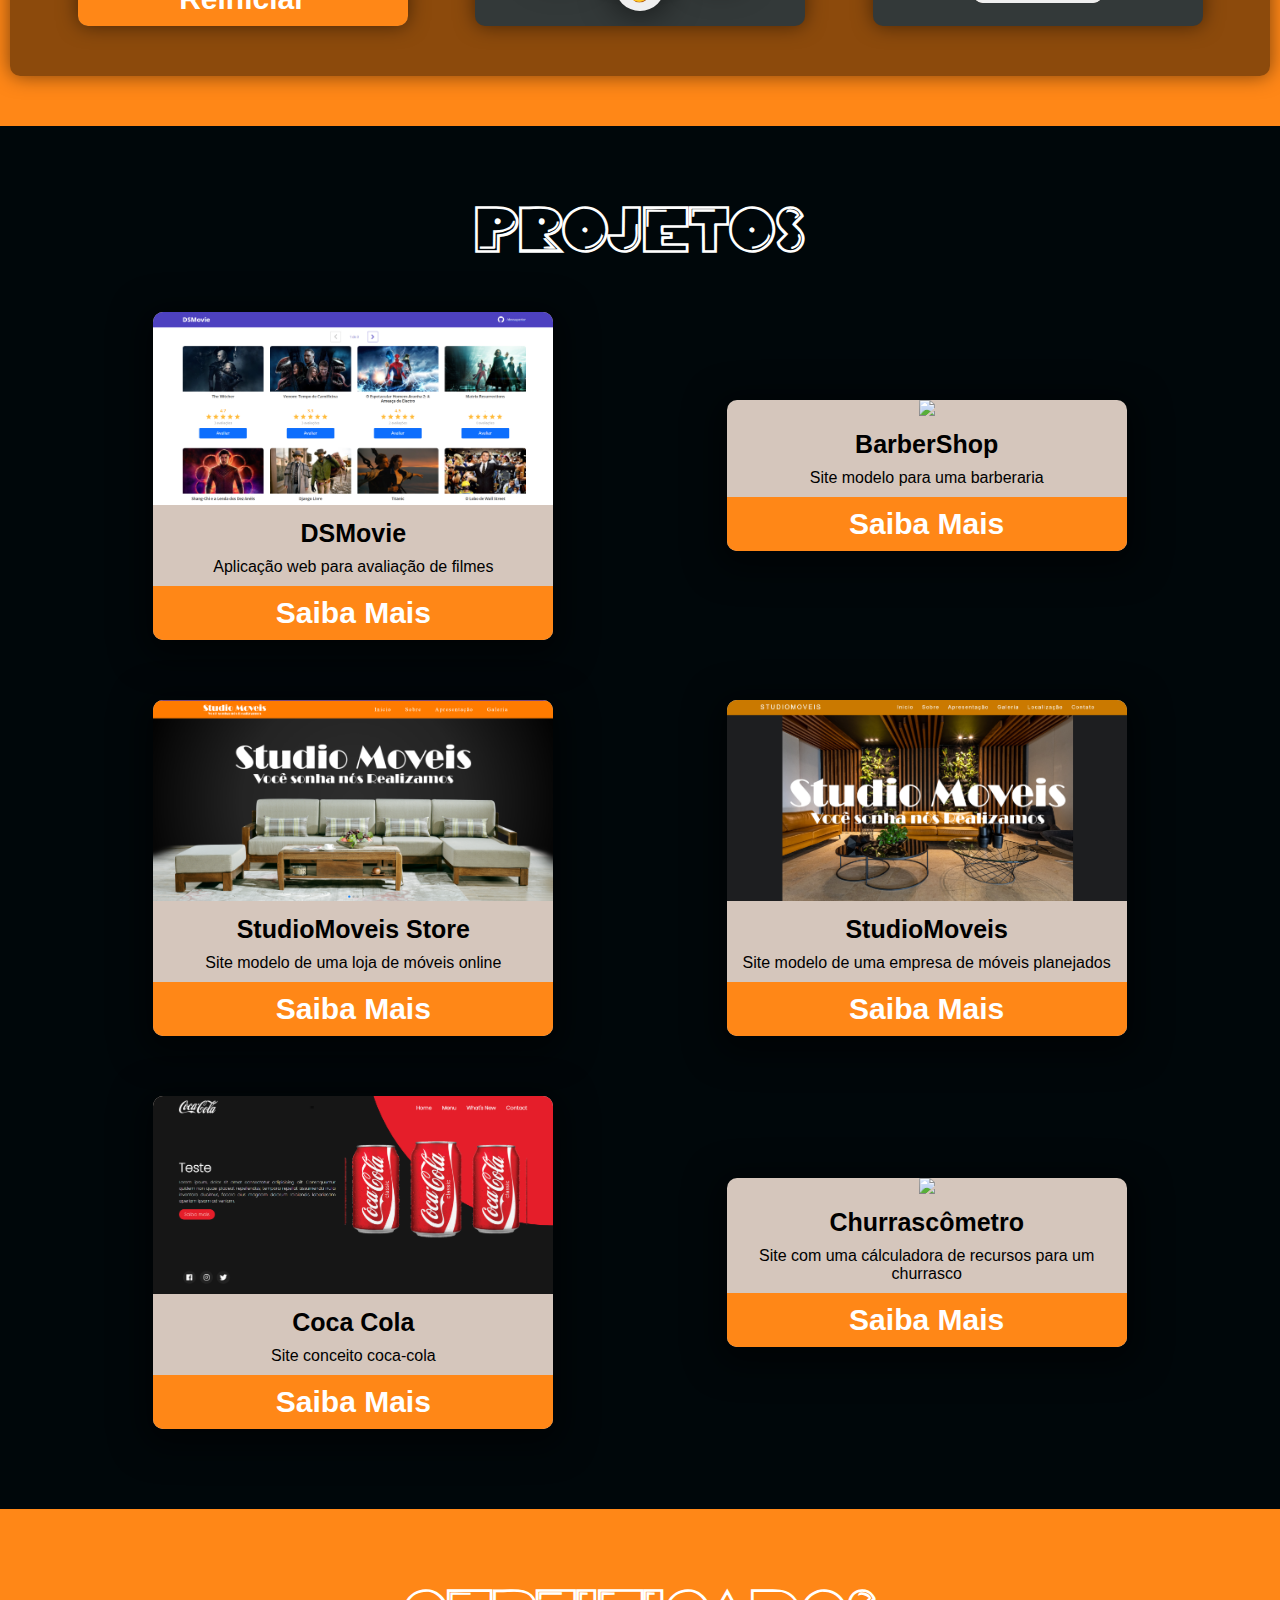
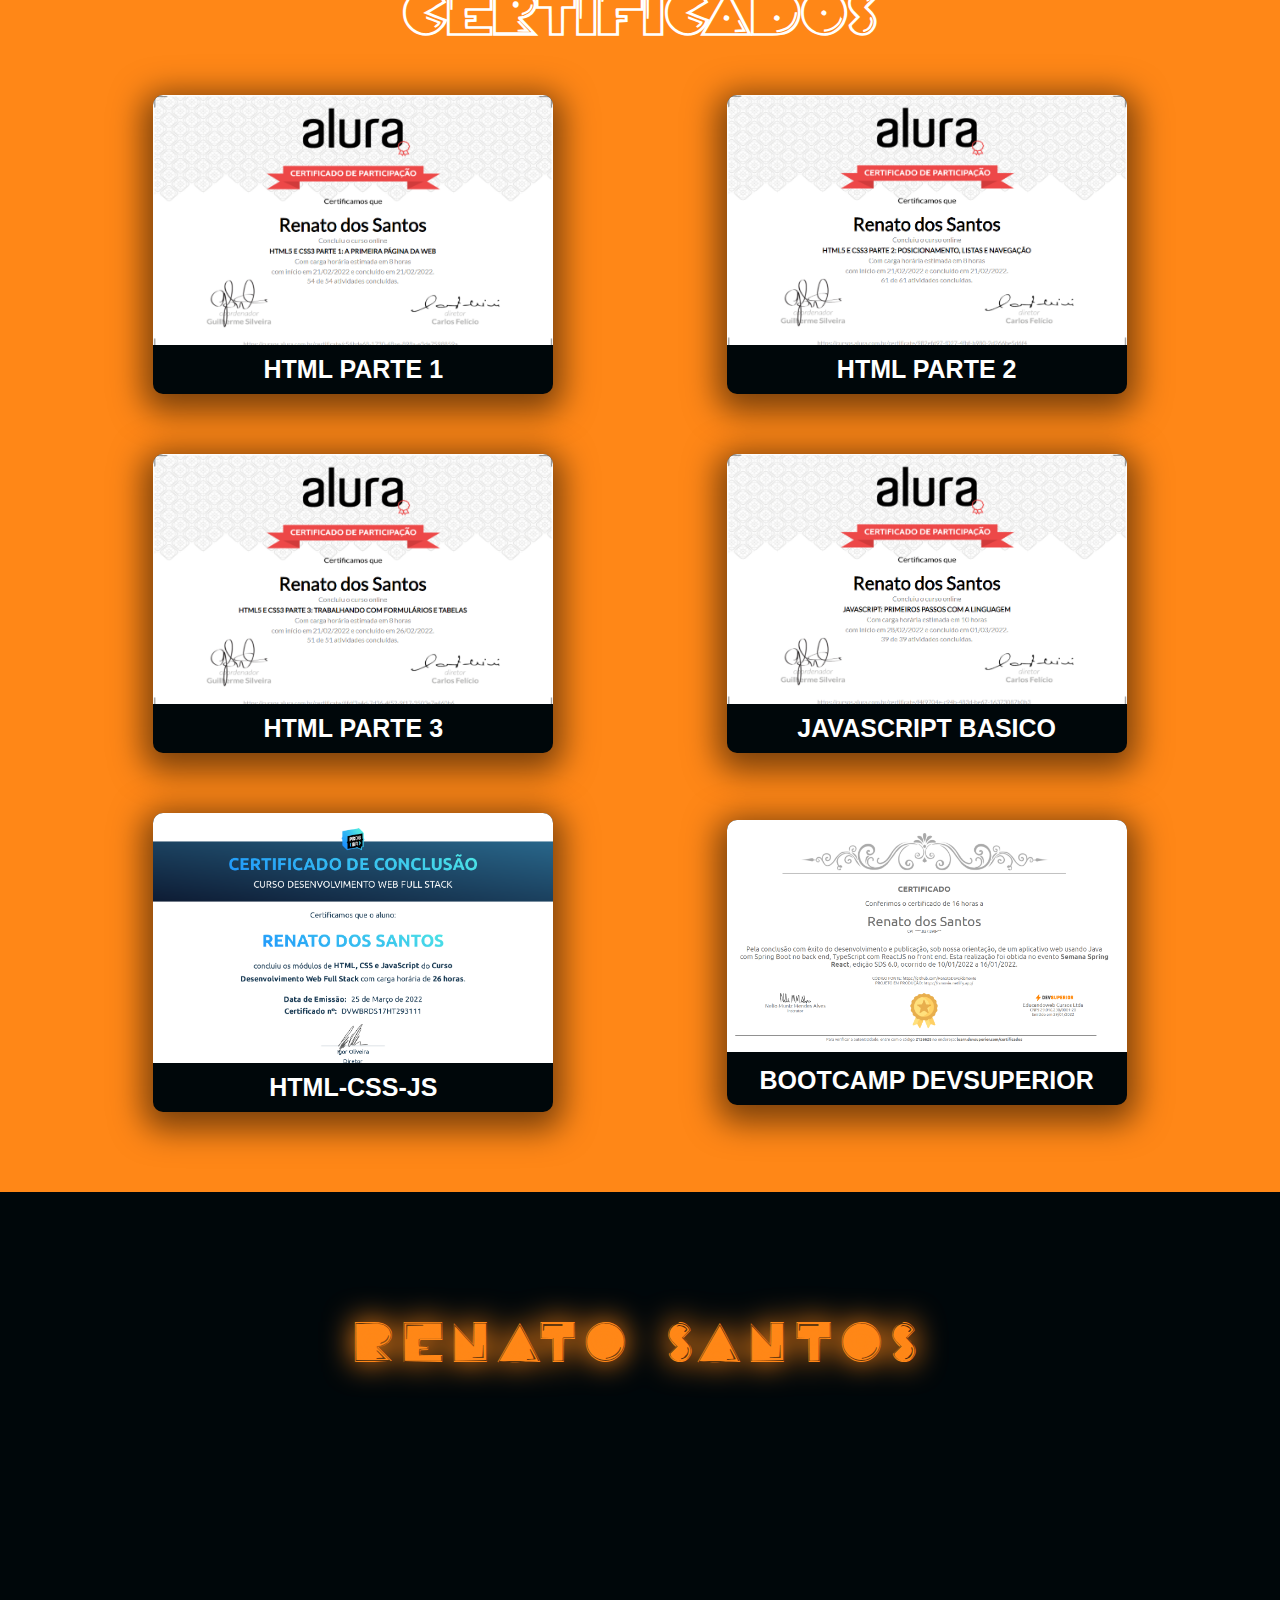
==== commit a78e6517: "Inserindo a previsão do tempo" ====
--- a/index.html
+++ b/index.html
@@ -5,7 +5,7 @@
     <meta charset="UTF-8">
     <meta http-equiv="X-UA-Compatible" content="IE=edge">
     <meta name="viewport" content="width=device-width, initial-scale=1.0">
-    
+
 
     <link rel="stylesheet" href="./style/principal.css">
     <link rel="stylesheet" href="./style/style-header.css">
@@ -42,6 +42,7 @@
                 <li class="item-menu"><a href="#header">Inicio</a></li>
                 <li class="item-menu"><a href="#sobre">Sobre Mim</a></li>
                 <li class="item-menu"><a href="#conhecimento">Conhecimento</a></li>
+                <li class="item-menu"><a href="#area-javascript">Área-JS</a></li>
                 <li class="item-menu"><a href="#projetos">Projetos</a></li>
                 <li class="item-menu"><a href="#certificado">certificados</a></li>
                 <!-- <li class="item-menu"><a href="#projetos">Contato</a></li> -->
@@ -52,7 +53,7 @@
                 <div class="line2"></div>
                 <div class="line3"></div>
                 <div class="line4"></div>
-                
+
             </div>
         </nav>
         <div class="neon">
@@ -65,11 +66,11 @@
 
         <ul class="redes-sociais">
             <li><a href="https://www.linkedin.com/in/renato-santos-693568127/" target="_blank">
-                    <ion-icon name="logo-linkedin"></ion-icon>                  
+                    <ion-icon name="logo-linkedin"></ion-icon>
                 </a>
             </li>
             <li><a href="https://github.com/RenatoDevs" target="_blank">
-                    <ion-icon name="logo-github"></ion-icon>                  
+                    <ion-icon name="logo-github"></ion-icon>
                 </a>
             </li>
             <li>
@@ -78,13 +79,14 @@
                 </a>
             </li>
         </ul>
-        
+
         <div class="scroll">
             <a href="#sobre"><img src="./logos/keyboard_arrow_down_white_24dp.svg" alt=""></a>
         </div>
 
     </header>
     <main>
+        <!-- Sobre mim -->
         <section id="sobre" class="sobre">
             <p class="titulo">Sobre</p>
 
@@ -125,19 +127,19 @@
                 <div class="box-linguagem">
                     <h2>Pretendo estudar</h2>
                     <img src="./imagens/techs/bootstrap.png" alt="">
-                    
+
                     <img src="./imagens/techs/node.png" alt="">
                 </div>
             </div>
 
         </section>
-        
+
         <!-- area js -->
-        <section>
+        <section id="area-javascript">
             <div class="container-js">
                 <div class="top-js">
                     <div class="clocks">
-                        <div class="clock-digital">
+                        <div class="clock-analogic">
                             <div class="hour">
                                 <div class="hr" id="hr"></div>
                             </div>
@@ -148,11 +150,37 @@
                                 <div class="sc" id="sc"></div>
                             </div>
                         </div>
-                        <div class="box-clock-analog">
-                            <div class="clock-analog"></div>
-                        </div>
-                    </div>
-                    <p class="titulo">Area Javascript</p>
+                        <div class="box-clock-digital">
+                            <div class="clock-digital"></div>
+                        </div>
+                    </div>
+                    <div class="info-js">
+                        <p class="titulo">Area Javascript</p>
+                        <div class="box-info-js">
+                            <div class="previsao">
+                                <div class="local">
+                                    <div class="cidade"></div>
+                                    <div class="data"></div>
+                                </div>
+                                <div class="img-tempo">
+                                    <img src="#" alt="">
+                                </div>
+                                <div class="tempo-info">
+                                    <div><span class="icon-temp">🌡️</span> <span class="tempo"></span></div>
+                                    <div class="status-dia"></div>
+                                </div>
+                                <div class="min-max">                          
+                                    <div><span class="icon-temp">💧</span> <span class="umidade"></span></div>                         
+                                    <div><span class="icon-temp">🧊</span> <span class="minima"></span></div>                                   
+                                    <div><span class="icon-temp">🔥</span> <span class="maxima"></span></div>
+                                </div>
+                            </div>
+                            <div class="descricao-js">
+                                <p>Neste local vou deixar projetos livres que fiz ao longo dos meus estudos.</p>
+                            </div>
+                        </div>
+                    </div>
+
                 </div>
                 <div class="grade-projetos-js">
                     <div class="projeto-js">
@@ -215,25 +243,24 @@
                         <div id="game-memoria" class="temas">
 
                             <div class="tema">
-                                <a href="./projetos/gameMemoria/game-memoria.html"  id="marvel">
+                                <a href="./projetos/gameMemoria/game-memoria.html" id="marvel">
                                     <img src="./projetos/gameMemoria/assets/temas/marvel/iron.png" alt="">
                                     <button id="marvel" class="btn">Marvel</button>
                                 </a>
                             </div>
                             <div class="tema">
 
-                                <a href="./projetos/gameMemoria/game-memoria.html"  id="tech">
+                                <a href="./projetos/gameMemoria/game-memoria.html" id="tech">
                                     <img src="./projetos/gameMemoria/assets/temas/tech/react.png" alt="">
                                     <button id="tech" class="btn">Tech</button>
                                 </a>
-                            </div> 
-                            
+                            </div>
                             <div class="tema">
-                                <a href="./projetos/gameMemoria/game-memoria.html"  id="dragonball">
+                                <a href="./projetos/gameMemoria/game-memoria.html" id="dragonball">
                                     <img src="./projetos/gameMemoria/assets/temas/dragonball/goku.png" alt="">
                                     <button id="dragonball" class="btn">Dragon Ball</button>
                                 </a>
-                            </div>                  
+                            </div>
                         </div>
                     </div>
                 </div>
@@ -244,8 +271,8 @@
             <p class="titulo">Projetos</p>
             <div class="box-itens" id="box-projetos">
         </section>
-         <!-- Certificado -->
-         <section id="certificado" class="certificado">
+        <!-- Certificado -->
+        <section id="certificado" class="certificado">
             <p class="titulo">Certificados</p>
             <div id="box-certificados" class="box-itens"></div>
         </section>
@@ -264,16 +291,16 @@
             <span class="footerNome" style="--letra: 'renato santos'">renato santos</span>
             <ul class="redes-sociais">
                 <li><a href="https://www.linkedin.com/in/renato-santos-693568127/" target="_blank">
-                        <ion-icon name="logo-linkedin"></ion-icon>               
+                        <ion-icon name="logo-linkedin"></ion-icon>
                     </a>
                 </li>
                 <li><a href="https://github.com/RenatoDevs" target="_blank">
-                        <ion-icon name="logo-github"></ion-icon>                      
+                        <ion-icon name="logo-github"></ion-icon>
                     </a>
                 </li>
                 <li>
                     <a href="https://github.com/RenatoDevs" target="_blank">
-                        <ion-icon name="person"></ion-icon>                       
+                        <ion-icon name="person"></ion-icon>
                     </a>
                 </li>
             </ul>
@@ -289,7 +316,7 @@
     <script src="./projetos/jokenpo/jokenpo-game.js"></script>
     <!-- Jogo da Memoria -->
     <script src="./projetos/gameMemoria/script-temas-game-memoria.js"></script>
-    
+
 
 
 
@@ -302,6 +329,8 @@
 
     <!-- Nav -->
     <script src="./scripts/mobile-nav-bar.js"></script>
+    <!-- previsão do tempo -->
+    <script src="./scripts/previsao-tempo.js"></script>
 
     <script src="./scripts/script.js"></script>
 
--- a/style/style-header.css
+++ b/style/style-header.css
@@ -124,7 +124,7 @@
   font-size: calc(10px + 2vw);
   margin: -10px;
   z-index: 10;
-  animation: piscando 3s forwards;
+  animation: piscando 3s infinite;
   animation-delay: 700ms;
 }
 
--- a/style/style-pagina-principal.css
+++ b/style/style-pagina-principal.css
@@ -19,7 +19,7 @@
 section {
   width: 100%;
   min-height: 50vh;
-  padding: 50px 0;
+  padding: 50px 10px;
   display: flex;
   justify-content: space-around;
   align-items: center;
@@ -234,27 +234,32 @@
 }
 
 .top-js {
-  display: flex;
-  justify-content: space-around;
-  align-items: center;
-  flex-wrap: wrap;
-  width: 100%;
-  padding: 20px;
+  /* display: flex;
+  justify-content: center;
+  align-items: center;
+  flex-wrap: wrap; */
+  display: grid;
+  grid-template-columns: 1fr 3fr;
+  width: 100%;padding: 10px;
   background-color:var(--cor-terciaria);
   position: relative;
+  color: var(--cor-quartenaria);
+  
 }
 .clocks{
   display: flex;
   justify-content: center;
   align-items: center;
   flex-direction: column;
-  align-self: flex-start;
-}
-
-.clock-analog {
+  width: 100%;
+  margin: 0 auto;
+  background-color: rgba(0, 0, 0, 0.158);
+}
+
+.clock-digital {
   color: var(--cor-secundaria);
   font-size: 50px;
-  width: 300px;
+  width: 340px;
   padding: 10px;
   display: flex;
   justify-content: center;
@@ -280,19 +285,141 @@
   max-width: 330px;
   height: 610px;
   background-color:var(--cor-terciaria);
-  margin-top: 20px;
   box-shadow: 0 0 20px var(--cor-shadow);
   border-radius: 10px;
   overflow: hidden;
 }
-
-
-@media (max-width:600px) {
-  .box-sobre {
+.info-js .titulo{
+  display: flex;
+  justify-content: center;
+  align-items: center;
+  background-color: rgba(0, 0, 0, 0.158);
+  font-size: calc(26px + 2vw);
+  word-wrap: break-word;
+  width: 100%;
+  min-height: 100px;
+  margin: 0;
+}
+.info-js{
+  display: flex;
+  justify-content: center;
+  align-items: center;
+  flex-direction: column;
+}
+.box-info-js{
+  display: flex;
+  justify-content: center;
+  align-items: center;
+  flex-direction: column-reverse;
+  width: 100%;
+}
+
+.descricao-js{
+  display: flex;
+  justify-content: center;
+  align-items: center;
+  text-align: center;
+  padding: 10px;
+  width: 100%;
+  min-height: 150px;
+  font-size: calc(18px + 0.5vw);
+  background-color: rgba(0, 0, 0, 0.274);
+}
+/* Previsão do tempo  */
+.previsao{
+  display: flex;
+  justify-content: space-around;
+  align-items: center;
+  flex-wrap: wrap;
+  width: 100%;
+  background-color: rgba(0, 0, 0, 0.158);
+}
+.local{
+  text-align: center;
+  font-size: calc(16px + 1vw);
+  padding: 20px;
+}
+.local .cidade{
+  margin: 0  0 10px 0;
+  font-size: calc(20px + 1vw);
+}
+.tempo-info{
+  display: flex;
+  justify-content: center;
+  align-items: center;
+  flex-direction: column;
+  text-align: center;
+  margin: 10px;
+}
+.tempo-info .tempo{
+  font-size: 50px;
+  font-weight: bold;
+}
+.tempo-info .icon-temp{
+  font-size: 40px;
+}
+.tempo-info .status-dia{
+  font-size: 25px;
+  text-transform: uppercase;
+}
+.min-max{
+  min-width: 150px;
+  justify-content: center;
+  font-size: 20px;
+  text-align: center;
+}
+.min-max p {
+  background-color: rgb(92, 119, 131);
+}
+.min-max div {
+  font-size: 30px;
+}
+
+
+
+
+
+
+
+
+
+
+
+
+
+
+
+
+
+
+
+
+
+
+
+@media (max-width:700px) {
+  .box-sobre, .top-js{
     display: flex;
     justify-content: center;
     align-items: center;
     flex-direction: column;
   }
-}
-
+  .top-js{
+    flex-direction: column-reverse;
+  }
+  .previsao{
+    flex-direction: column;
+  }
+  .clocks{
+    padding-top: 30px;
+  }
+  .min-max{
+    display: flex;
+  }
+  .local{
+    text-align: center;
+    font-size: calc(25px + 1vw);
+    padding: 20px;
+  }
+}
+
--- a/style/clock.css
+++ b/style/clock.css
@@ -1,4 +1,4 @@
-.clock-digital{
+.clock-analogic{
     width: 300px;
     height: 300px;
     display: flex;
@@ -15,7 +15,7 @@
     margin-bottom: 5px;
 }
 
-.clock-digital::before{
+.clock-analogic::before{
     content: '';
     position: absolute;
     width: 15px;
@@ -24,21 +24,21 @@
     border-radius: 50%;
     z-index: 5;
 }
-.clock-digital .hour,
-.clock-digital .min,
-.clock-digital .sec{
+.clock-analogic .hour,
+.clock-analogic .min,
+.clock-analogic .sec{
    position: absolute;
 }
 
-.clock-digital .hour, .hr{
+.clock-analogic .hour, .hr{
     width: 160px;
     height: 160px;
 }
-.clock-digital .min, .mn{
+.clock-analogic .min, .mn{
     width: 190px;
     height: 190px;
 }
-.clock-digital .sec, .sc{
+.clock-analogic .sec, .sc{
     width: 230px;
     height: 230px;
 }
